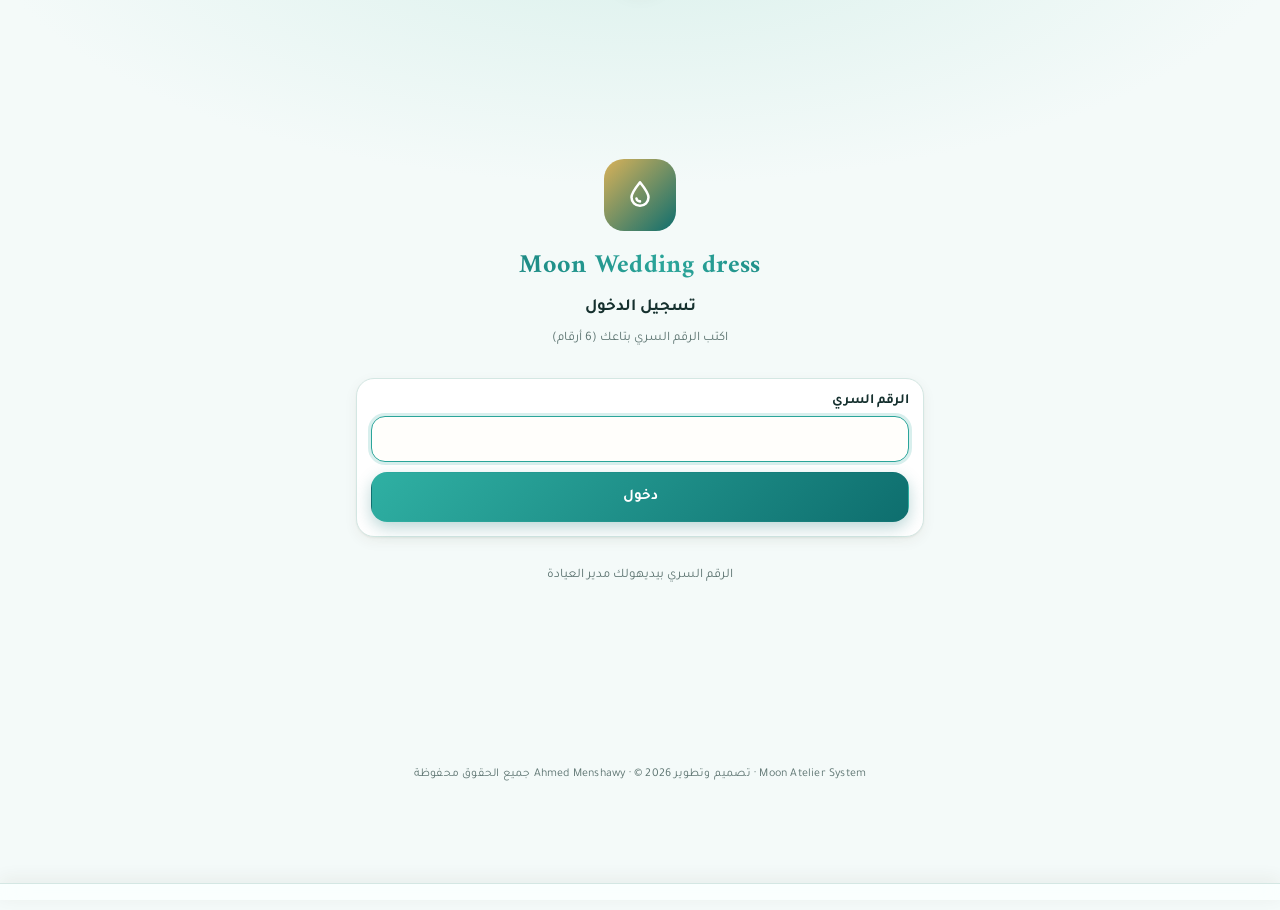
==== derma-care/index.html @ e406e8fd "Derma Care clinic app (PWA) Co-Authored-By: Claude Opus 5.5 <noreply@anthropic.com> Claude-Session: " ====
<!doctype html>
<html lang="ar" dir="rtl">
<head>
<meta charset="utf-8">
<meta name="viewport" content="width=device-width, initial-scale=1, viewport-fit=cover">
<title>ديرما كير</title>
<meta name="theme-color" content="#0E6E6E">
<link rel="manifest" href="manifest.webmanifest">
<link rel="icon" type="image/png" href="icon-192.png">
<link rel="apple-touch-icon" href="apple-touch-icon.png">
<meta name="mobile-web-app-capable" content="yes">
<meta name="apple-mobile-web-app-capable" content="yes">
<meta name="apple-mobile-web-app-title" content="ديرما كير">
<script>
/* بيكلم السيستم على جوجل شيت مباشرة (من غير حسابات جوجل اللي على الموبايل) */
var SHOP_API='https://script.google.com/macros/s/AKfycbxE55gDOL0qhQbCvAcjEr2Wasf-RFv_oAHsDE6OMebxvuN_YaRzjj2tC2YKLhHoif0N/exec';
window.google={script:{get run(){var ok=null,bad=null,px;var o={withSuccessHandler:function(f){ok=f;return px},withFailureHandler:function(f){bad=f;return px}};
px=new Proxy(o,{get:function(t,k){if(k in t)return t[k];return function(){var args=Array.prototype.slice.call(arguments);
var tries=0;(function go(){fetch(SHOP_API,{method:'POST',credentials:'omit',redirect:'follow',headers:{'Content-Type':'text/plain;charset=utf-8'},body:JSON.stringify({fn:k,args:args})})
.then(function(r){if(!r.ok)throw new Error('net '+r.status);return r.json()})
.then(function(j){if(j&&j.err!==undefined){if(bad)bad(new Error(j.err))}else if(ok)ok(j?j.ok:null)})
.catch(function(e){if(tries++<1)return setTimeout(go,1200);if(bad)bad(new Error('مفيش اتصال بالسيستم. اتأكد من النت وجرب تاني.'))})})()}}});return px}}};
</script>


<link rel="preconnect" href="https://fonts.googleapis.com">
<link rel="preconnect" href="https://fonts.gstatic.com" crossorigin>
<link href="https://fonts.googleapis.com/css2?family=Amiri:wght@700&family=Tajawal:wght@400;500;700;800&family=IBM+Plex+Sans+Arabic:wght@400;600;700&display=swap" rel="stylesheet">
<script>try{var _t=localStorage.getItem('theme');if(_t==='dark'||(!_t&&matchMedia('(prefers-color-scheme: dark)').matches))document.documentElement.setAttribute('data-theme','dark');if(localStorage.getItem('priv')==='1')document.documentElement.classList.add('priv')}catch(e){}</script>
<style>
/* ============================================================
   Moon Wedding dress — تصميم محسّن (ألوان + خطوط + تنسيق)
   الخطوط: Amiri للعناوين · Tajawal للنصوص والواجهة
   ============================================================ */
:root{
  /* لوحة ألوان عاجي + ذهبي أنيق بلمسة روز */
  --ac:#0E6E6E;          /* ذهبي غامق (اللون الرئيسي) */
  --gold:#2BA59A;
  --gold2:#A9DCD5;
  --ac2:#F7EFDC;
  --bg:#FBF8F2;
  --line:#EBE0C9;
  --line2:#F4EEE1;
  --ink:#2B2318;
  --mute:#7C7060;
  --ink2:#473B29;
  --red:#93403A;   --redbg:#F8E7E3;
  --amb:#7D5413;   --ambbg:#FBF0DB;
  --grn:#1F5C34;   --grnbg:#E2F1E7;
  --blu:#1D4C80;   --blubg:#DFEAF8;
  --org:#8A4A12;   --orgbg:#FCE8D6;
  --gry:#4A5456;   --grybg:#EEECE8;
  /* ظلال وانتقالات */
  --sh:0 1px 2px rgba(74,58,24,.05),0 4px 14px rgba(74,58,24,.06);
  --sh2:0 6px 22px rgba(74,58,24,.13);
  --tr:.18s ease;
  --surface:#fff;--field:#FFFEFB;--soft:#FFF8E6;--soft2:#F7F0E1;--hover:#FBF7EE;--segbg:#F1E7D1;--fline:#E2D6BC;
  --navbg:rgba(255,255,255,.9);--busybg:rgba(251,248,242,.8);--glow:#F6EDDA;--toastbg:#2B2318;--toastfg:#fff;color-scheme:light;
}
*{box-sizing:border-box}
html,body{margin:0;background:var(--bg);color:var(--ink);font-family:'Tajawal','IBM Plex Sans Arabic',Tahoma,sans-serif;font-size:15px;-webkit-tap-highlight-color:transparent}
body{background:radial-gradient(1200px 500px at 50% -10%,var(--glow) 0%,var(--bg) 55%) fixed}
button,input,select,textarea{font:inherit;color:inherit}
.wrap{max-width:600px;margin:0 auto;padding:calc(18px + env(safe-area-inset-top)) 16px 120px}
h1{margin:0;font-size:23px;font-weight:800;letter-spacing:.1px}
h2{margin:0;font-size:17px;font-weight:700}
.sub{font-size:13px;color:var(--mute)}
.row{display:flex;align-items:center;gap:12px}
.between{display:flex;justify-content:space-between;align-items:center;gap:10px}
.col{display:flex;flex-direction:column;gap:2px;min-width:0;flex:1}
.stack{display:flex;flex-direction:column;gap:10px}
.sec{display:flex;flex-direction:column;gap:10px;margin-top:24px}
.card{background:var(--surface);border:1px solid var(--line);border-radius:18px;padding:14px;box-shadow:var(--sh)}
button.card{width:100%;text-align:right;cursor:pointer;transition:transform var(--tr),box-shadow var(--tr),border-color var(--tr)}
button.card:active{transform:scale(.985)}
button.card:hover{border-color:var(--gold2)}
.stats{display:grid;grid-template-columns:repeat(2,minmax(0,1fr));gap:10px;margin-top:16px}
.stat{border-radius:18px;padding:14px;display:flex;flex-direction:column;gap:2px;border:1px solid var(--line);background:var(--surface);text-align:right;cursor:pointer;box-shadow:var(--sh);transition:transform var(--tr),box-shadow var(--tr)}
.stat:active{transform:scale(.98)}
.stat b{font-size:24px;font-weight:800}.stat span{font-size:13px;color:var(--mute)}
.stat.pri{background:linear-gradient(135deg,#2BA59A 0%,#0E6E6E 100%);border-color:transparent;color:#fff;box-shadow:0 6px 16px rgba(14,110,110,.28)}
.stat.pri span{color:#FBF0D6}
.stat.bad{background:var(--redbg);border-color:transparent}.stat.bad b,.stat.bad span{color:var(--red)}
.search{display:flex;align-items:center;gap:10px;background:var(--surface);border:1px solid var(--line);border-radius:16px;padding:0 6px 0 14px;height:50px;margin-top:14px;box-shadow:var(--sh);transition:border-color var(--tr),box-shadow var(--tr)}
.search:focus-within{border-color:var(--gold);box-shadow:0 0 0 3px rgba(43,165,154,.18)}
.search input{border:0;outline:0;background:transparent;flex:1;font-size:15px;min-width:0;height:100%}
.chips{display:flex;gap:8px;flex-wrap:wrap}
.chip{min-height:38px;padding:0 16px;border-radius:999px;border:1px solid var(--line);background:var(--surface);font-size:13px;font-weight:700;color:var(--ink2);cursor:pointer;box-shadow:var(--sh);transition:all var(--tr)}
.chip:active{transform:scale(.96)}
.chip.on{background:linear-gradient(135deg,#2BA59A,#0E6E6E);border-color:transparent;color:#fff}
.tag{font-size:12px;font-weight:700;padding:3px 10px;border-radius:999px;white-space:nowrap;background:var(--grybg);color:var(--gry)}
.t-grn{background:var(--grnbg);color:var(--grn)}.t-amb{background:var(--ambbg);color:var(--amb)}.t-red{background:var(--redbg);color:var(--red)}
.t-blu{background:var(--blubg);color:var(--blu)}.t-org{background:var(--orgbg);color:var(--org)}.t-ac{background:var(--ac2);color:var(--ac)}
.code{font-family:ui-monospace,Menlo,Consolas,monospace;font-size:13px;font-weight:700;color:var(--ac);direction:ltr;unicode-bidi:isolate}
.av{width:46px;height:46px;border-radius:14px;background:linear-gradient(135deg,var(--ac2),#F1E4C8);color:var(--ac);display:flex;align-items:center;justify-content:center;font-weight:700;font-size:13px;flex-shrink:0;direction:ltr}
.ibtn{width:44px;height:44px;border-radius:14px;border:1px solid var(--line);background:var(--surface);display:flex;align-items:center;justify-content:center;flex-shrink:0;cursor:pointer;text-decoration:none;color:var(--ink);box-shadow:var(--sh);transition:all var(--tr)}
.ibtn:active{transform:scale(.94)}
.ibtn.round{border-radius:50%;background:var(--surface)}
.btn{min-height:50px;border-radius:16px;border:1px solid var(--line);background:var(--surface);font-size:15px;font-weight:700;display:flex;align-items:center;justify-content:center;gap:8px;text-decoration:none;color:var(--ink);cursor:pointer;padding:0 12px;text-align:center;box-shadow:var(--sh);transition:all var(--tr)}
.btn:active{transform:scale(.97)}
.btn.pri{background:linear-gradient(135deg,#2FB0A3 0%,#0E6E6E 100%);border-color:transparent;color:#fff;box-shadow:0 6px 16px rgba(14,110,110,.28)}
.btn.wa{background:#1E7E46;border-color:transparent;color:#fff}
.btn.danger{color:var(--red);border-color:#EACCC6;background:var(--surface)}
.btn[disabled]{opacity:.5;cursor:not-allowed}
.grid2{display:grid;grid-template-columns:repeat(2,minmax(0,1fr));gap:10px}
.grid3{display:grid;grid-template-columns:repeat(3,minmax(0,1fr));gap:10px}
.alert{display:flex;gap:10px;align-items:flex-start;background:var(--redbg);border-radius:16px;padding:12px 14px;color:#6E2C26;font-size:14px}
.ok{display:flex;gap:10px;align-items:flex-start;background:var(--grnbg);border-radius:16px;padding:12px 14px;color:var(--grn);font-size:14px}
.kv{display:flex;justify-content:space-between;gap:10px;padding:9px 0;border-bottom:1px solid var(--line2);font-size:14px}.kv:last-child{border-bottom:0}
.kv b{font-weight:700}
label.f{display:flex;flex-direction:column;gap:6px;font-size:14px;font-weight:700}
.f input,.f select,.f textarea{min-height:46px;border-radius:14px;border:1px solid var(--fline);background:var(--field);padding:0 12px;font-size:15px;font-weight:400;width:100%;transition:border-color var(--tr),box-shadow var(--tr)}
.f input:focus,.f select:focus,.f textarea:focus{outline:none;border-color:var(--gold);box-shadow:0 0 0 3px rgba(43,165,154,.16)}
.f textarea{padding:10px 12px;resize:vertical}
.seg{display:grid;grid-template-columns:repeat(2,minmax(0,1fr));background:var(--segbg);border-radius:14px;padding:4px;gap:4px}
.seg button{height:42px;border-radius:11px;border:0;background:transparent;font-weight:700;color:var(--ink2);cursor:pointer;transition:all var(--tr)}
.seg button.on{background:var(--surface);color:var(--ink);box-shadow:var(--sh)}
.crow{display:flex;align-items:center;gap:10px;padding:12px 0;border-bottom:1px solid var(--line2)}.crow:last-child{border-bottom:0}
.lnk{background:none;border:0;padding:0;text-align:right;cursor:pointer;color:inherit}
nav.bar{position:fixed;bottom:0;left:0;right:0;background:var(--navbg);backdrop-filter:blur(14px);-webkit-backdrop-filter:blur(14px);border-top:1px solid var(--line);padding:6px 6px calc(10px + env(safe-area-inset-bottom));display:grid;grid-template-columns:repeat(5,minmax(0,1fr));z-index:10;box-shadow:0 -4px 18px rgba(74,58,24,.07)}
nav.bar button{background:none;border:0;display:flex;flex-direction:column;align-items:center;gap:3px;min-height:52px;justify-content:center;font-size:11.5px;color:var(--mute);cursor:pointer;border-radius:12px;transition:color var(--tr)}
nav.bar button.on{color:var(--ac);font-weight:700}
.fab{position:fixed;left:18px;bottom:90px;height:56px;padding:0 20px;border-radius:28px;background:linear-gradient(135deg,#33B5A7 0%,#0E6E6E 100%);color:#fff;border:0;display:flex;align-items:center;gap:8px;font-weight:700;box-shadow:0 8px 22px rgba(14,90,90,.35);z-index:11;cursor:pointer;transition:transform var(--tr),box-shadow var(--tr)}
.fab:active{transform:scale(.95)}
.empty{text-align:center;color:var(--mute);padding:22px 8px;font-size:14px}
.money{font-variant-numeric:tabular-nums}
#toast{position:fixed;bottom:100px;left:50%;transform:translateX(-50%);background:var(--toastbg);color:var(--toastfg);padding:10px 18px;border-radius:20px;font-size:14px;display:none;z-index:40;max-width:90%;text-align:center;box-shadow:var(--sh2)}
#busy{position:fixed;inset:0;background:var(--busybg);backdrop-filter:blur(3px);display:none;align-items:center;justify-content:center;z-index:30;font-weight:700;color:var(--ac)}
.sheet{position:fixed;inset:0;background:rgba(43,35,24,.45);backdrop-filter:blur(2px);z-index:25;display:flex;align-items:flex-end;justify-content:center}
.sheet .panel{background:var(--surface);border-radius:24px 24px 0 0;padding:18px 16px calc(18px + env(safe-area-inset-bottom));width:100%;max-width:600px;max-height:88vh;overflow:auto;box-shadow:0 -10px 40px rgba(43,35,24,.2)}
.pick{max-height:260px;overflow:auto;border:1px solid var(--line);border-radius:14px}
.pick button{display:flex;width:100%;text-align:right;gap:10px;align-items:center;padding:10px 12px;border:0;border-bottom:1px solid var(--line2);background:var(--surface);cursor:pointer}
.pick button:last-child{border-bottom:0}
.pick button:hover{background:var(--hover)}
.brand{display:flex;align-items:center;gap:10px}.brand .logo{width:42px;height:42px;border-radius:14px;background:linear-gradient(135deg,#5CCABD 0%,#0E6E6E 100%);display:flex;align-items:center;justify-content:center;flex-shrink:0;box-shadow:0 3px 10px rgba(14,110,110,.3)}
h1.gold{background:linear-gradient(90deg,#0E6E6E,#2BA59A 55%,#0E6E6E);-webkit-background-clip:text;background-clip:text;color:transparent;font-family:'Amiri',Georgia,'Times New Roman',serif;letter-spacing:.3px}
.qty{font-size:20px;font-weight:800;font-variant-numeric:tabular-nums}
.av{position:relative;overflow:hidden}.av img{position:absolute;inset:0;width:100%;height:100%;object-fit:cover;background:var(--ac2)}
.hero{display:block;width:100%;aspect-ratio:3/4;max-height:420px;object-fit:cover;border-radius:18px;border:1px solid var(--line);background:var(--ac2);box-shadow:var(--sh)}
.seg.s4{grid-template-columns:repeat(4,minmax(0,1fr))}.seg.s4 button{font-size:13px;padding:0 2px}
.kpis{display:grid;grid-template-columns:repeat(2,minmax(0,1fr));gap:10px}
.kpi{background:var(--surface);border:1px solid var(--line);border-radius:16px;padding:12px;display:flex;flex-direction:column;gap:2px;min-width:0;box-shadow:var(--sh)}
.kpi span{font-size:12.5px;color:var(--mute)}.kpi b{font-size:19px;font-weight:800;font-variant-numeric:tabular-nums}.kpi i{font-style:normal;font-size:12px;font-weight:600}
.up{color:var(--grn)}.dn{color:var(--red)}
.chart{background:var(--surface);border:1px solid var(--line);border-radius:18px;padding:12px 10px 8px;box-shadow:var(--sh)}
.chart svg{display:block;width:100%;height:auto;direction:ltr}
.chart .tip{min-height:22px;font-size:13px;font-weight:600;color:var(--ink2);text-align:center;margin-top:4px}
.lgd{display:flex;gap:14px;justify-content:center;font-size:12.5px;color:var(--mute);margin-top:6px}.lgd i{display:inline-block;width:10px;height:10px;border-radius:3px;margin-left:5px;vertical-align:-1px}
.hb{display:flex;align-items:center;gap:8px;padding:6px 0;font-size:13.5px}.hb .l{width:38%;min-width:0;overflow:hidden;text-overflow:ellipsis;white-space:nowrap}.hb .t{flex:1;height:12px;background:var(--line2);border-radius:6px;overflow:hidden}.hb .t div{height:100%;background:linear-gradient(90deg,#2BA59A,#0E6E6E);border-radius:6px}.hb .v{min-width:74px;text-align:left;font-weight:700;font-variant-numeric:tabular-nums}
details.tbl{margin-top:6px;font-size:13px}details.tbl summary{cursor:pointer;color:var(--ac);font-weight:600;padding:6px 0}
details.tbl table{width:100%;border-collapse:collapse}details.tbl td,details.tbl th{padding:5px 4px;border-bottom:1px solid var(--line2);text-align:right}details.tbl td.n{text-align:left;font-variant-numeric:tabular-nums}
.rec{background:var(--surface);border:1px solid var(--line);border-right:4px solid var(--gold);border-radius:14px;padding:10px 12px;box-shadow:var(--sh)}.rec.p1{border-right-color:#B4473C}.rec.p3{border-right-color:#2E7D4F}
.rec b{display:block;margin-bottom:2px}.rec span{font-size:13.5px;color:var(--ink2)}
.ai{background:var(--soft);border:1px solid var(--gold2);border-radius:16px;padding:12px 14px;white-space:pre-wrap;line-height:1.8;font-size:14px}
.st .kv.tot{font-weight:700;border-top:2px solid var(--line)}
.stars{color:#2BA59A;letter-spacing:1px;font-size:15px;white-space:nowrap}.stars.low{color:var(--red)}
.rate{display:flex;gap:4px}.rate button{width:44px;height:44px;border:1px solid var(--line);border-radius:14px;background:var(--surface);font-size:22px;color:#BFDCD7;cursor:pointer;transition:all var(--tr)}.rate button.on{color:#2BA59A;border-color:var(--gold2);background:var(--soft)}
.del{width:36px;height:36px;border-radius:12px;border:1px solid #EACCC6;background:var(--surface);color:var(--red);display:flex;align-items:center;justify-content:center;flex-shrink:0;cursor:pointer}
.guide{--acc:var(--ac);--accbg:var(--ac2);--surface:#fff;--gold2:#2BA59A;--staffbg:#DDEEF2;display:flex;flex-direction:column;gap:18px;margin-top:14px}
.guide.staff{--acc:#1D5E73;--accbg:#DDEEF2}
.guide h2,.guide h3{margin:0;line-height:1.4}
.guide .hub{align-self:center;display:flex;flex-direction:column;align-items:center;background:linear-gradient(135deg,#2BA59A,#0E6E6E);color:#fff;border-radius:999px;padding:12px 26px;text-align:center;box-shadow:0 4px 12px rgba(14,110,110,.25)}
.guide .hub b{font-size:18px}.guide .hub span{font-size:12.5px;opacity:.9}
.guide .trunk{width:2px;height:18px;background:var(--acc);align-self:center;margin:-18px auto 0}
.guide .branches{display:grid;grid-template-columns:1fr;gap:14px;border-top:2px solid var(--acc);padding-top:18px}
.guide .branch{background:var(--surface);border:1px solid var(--line);border-radius:18px;padding:12px 14px 8px;position:relative;display:flex;flex-direction:column;gap:6px;min-width:0;box-shadow:var(--sh)}
.guide .branch::before{content:"";position:absolute;top:-19px;right:26px;width:2px;height:18px;background:var(--acc)}
.guide .bh{display:flex;align-items:center;gap:10px}
.guide .node{width:34px;height:34px;border-radius:50%;background:var(--accbg);color:var(--acc);display:flex;align-items:center;justify-content:center;flex-shrink:0}
.guide .bh h3{font-size:16px}.guide .bh small{display:block;color:var(--mute);font-size:12px;font-weight:400}
.guide .leaves{list-style:none;margin:0;padding:0 14px 0 0;border-right:2px solid var(--accbg);display:flex;flex-direction:column;gap:2px}
.guide .leaf{position:relative}.guide .leaf::before{content:"";position:absolute;right:-15px;top:16px;width:10px;height:2px;background:var(--accbg)}
.guide .leaf summary{cursor:pointer;list-style:none;padding:6px 8px;border-radius:8px;font-weight:600;display:flex;gap:6px;align-items:baseline;min-height:36px}
.guide .leaf summary::-webkit-details-marker{display:none}
.guide .leaf summary::after{content:"+";margin-inline-start:auto;color:var(--acc);font-weight:700}.guide .leaf[open] summary::after{content:"−"}
.guide .leaf .how{padding:2px 8px 8px;font-size:14px;line-height:1.8}.guide .leaf .how ol,.guide .leaf .how ul{margin:2px 0;padding-right:18px}
.guide .plain{padding:5px 8px;font-weight:600;font-size:14px}
.guide .tag{font-size:11px}.guide .t-new{background:var(--grnbg);color:var(--grn)}.guide .t-no{background:var(--redbg);color:var(--red)}.guide .t-auto{background:var(--accbg);color:var(--acc)}
.guide kbd{font-family:inherit;font-size:13px;background:var(--accbg);color:var(--acc);border-radius:6px;padding:0 6px;font-weight:700}
.guide .cycle{background:var(--surface);border:1px solid var(--line);border-radius:18px;padding:14px;box-shadow:var(--sh)}.guide .cycle h2{font-size:17px;margin-bottom:10px}
.guide .steps{display:grid;grid-template-columns:repeat(2,minmax(0,1fr));gap:8px;counter-reset:s;list-style:none;margin:0;padding:0}
.guide .steps li{counter-increment:s;background:var(--bg);border-radius:14px;padding:10px 12px;position:relative;font-size:13px;line-height:1.7}
.guide .steps li b{display:block;font-size:14px}.guide .steps li::before{content:counter(s);position:absolute;top:8px;left:10px;color:var(--gold2);font-weight:700}
.guide .note{background:var(--accbg);border-radius:16px;padding:12px 14px;font-size:14px;line-height:1.8;margin:0}
@media print{nav.bar,.fab,.noprint,#inst{display:none!important}.wrap{padding:0;max-width:none}body{background:var(--surface)}.card,.rec,.kpi{break-inside:avoid}}
.aifab{position:fixed;right:18px;bottom:90px;width:56px;height:56px;border-radius:28px;background:linear-gradient(135deg,#4A7FB8,#2A4E7C);border:0;display:none;align-items:center;justify-content:center;box-shadow:0 8px 22px rgba(35,58,95,.35);z-index:11;cursor:pointer}
.aibox{display:flex;flex-direction:column;gap:10px;min-height:60vh}.ailog{flex:1;overflow-y:auto;max-height:55vh;display:flex;flex-direction:column;gap:8px;padding:4px}
.aim{max-width:85%;padding:10px 12px;border-radius:14px;line-height:1.6;font-size:15px}.aim.a{align-self:flex-start;background:var(--soft2)}.aim.u{align-self:flex-end;background:#4A7FB8;color:#fff}
.aicard{border:1.5px solid #2BA59A;border-radius:16px;padding:12px;background:var(--surface);box-shadow:var(--sh)}.aiin{display:flex;gap:8px;align-items:flex-end}.aiin textarea{flex:1;resize:none;border:1px solid var(--fline);border-radius:12px;padding:10px;font:inherit}
:focus-visible{outline:2px solid var(--gold);outline-offset:2px}

/* ===== إضافات الإصدار 9 ===== */
.seg.s5{grid-template-columns:repeat(5,minmax(0,1fr))}.seg.s5 button{font-size:12px;padding:0 2px}
.gal{display:flex;gap:8px;margin-top:8px;overflow-x:auto;padding-bottom:2px}
.gal button{position:relative;width:70px;height:70px;border-radius:14px;overflow:hidden;border:2px solid var(--line);padding:0;flex-shrink:0;background:var(--ac2);cursor:pointer}
.gal img{width:100%;height:100%;object-fit:cover;display:block}
.lb{position:fixed;inset:0;background:rgba(20,16,10,.94);z-index:60;display:flex;flex-direction:column;align-items:center;justify-content:center;gap:14px;padding:16px;animation:fadeIn .18s ease}
.lb img{max-width:100%;max-height:78vh;border-radius:14px;object-fit:contain;box-shadow:0 10px 40px rgba(0,0,0,.5);user-select:none;-webkit-user-drag:none}
.lb .lbx{position:absolute;top:calc(12px + env(safe-area-inset-top));left:12px;width:46px;height:46px;border-radius:50%;border:0;background:rgba(255,255,255,.14);color:#fff;font-size:26px;cursor:pointer}
.lb .lbn{display:flex;align-items:center;gap:18px;color:#F3E6C4;font-weight:700}
.lb .lbn button{width:48px;height:48px;border-radius:50%;border:1px solid rgba(255,255,255,.25);background:rgba(255,255,255,.08);color:#fff;font-size:22px;cursor:pointer}
@keyframes fadeIn{from{opacity:0}to{opacity:1}}
@keyframes aiFloat{0%,100%{transform:translateY(0)}50%{transform:translateY(-4px)}}
@keyframes aiRing{0%{box-shadow:0 0 0 0 rgba(74,127,184,.45),0 8px 22px rgba(35,58,95,.35)}100%{box-shadow:0 0 0 14px rgba(74,127,184,0),0 8px 22px rgba(35,58,95,.35)}}
.aifab{touch-action:none;user-select:none;animation:aiFloat 3.2s ease-in-out infinite,aiRing 2.6s ease-out infinite;transition:transform .15s ease}
.aifab.drag{animation:none;transform:scale(1.12);opacity:.92;cursor:grabbing}
.aifab:active{transform:scale(.94)}
.aiin .ibtn.rec{background:var(--redbg);border-color:#EACCC6;color:var(--red);animation:aiRing 1.2s ease-out infinite}
.hbtn{position:relative}.badge{position:absolute;top:-5px;left:-5px;min-width:19px;height:19px;padding:0 5px;border-radius:999px;background:var(--red);color:#fff;font-size:11px;font-weight:800;display:flex;align-items:center;justify-content:center;box-shadow:0 0 0 2px #fff}
.chat{display:flex;flex-direction:column;gap:8px;margin-top:12px;max-height:62vh;overflow-y:auto;padding:4px 2px}
.bub{max-width:82%;padding:9px 12px;border-radius:16px;line-height:1.65;font-size:15px;box-shadow:var(--sh);word-wrap:break-word;white-space:pre-wrap}
.bub.me{align-self:flex-start;background:linear-gradient(135deg,#F3E2B8,#E9D29A);border-bottom-right-radius:6px}
.bub.o{align-self:flex-end;background:var(--surface);border:1px solid var(--line);border-bottom-left-radius:6px}
.bub small{display:block;font-size:11px;color:var(--mute);margin-top:2px}
.chatin{position:sticky;bottom:calc(76px + env(safe-area-inset-bottom));display:flex;gap:8px;align-items:flex-end;margin-top:10px;background:var(--bg);padding:8px 0}
.chatin textarea{flex:1;resize:none;border:1px solid var(--fline);border-radius:14px;padding:10px 12px;font:inherit;background:var(--field);min-height:46px}
.perms{display:grid;grid-template-columns:1fr;gap:6px}.perms label{display:flex;align-items:center;gap:10px;padding:8px 10px;border:1px solid var(--line2);border-radius:12px;font-weight:600;font-size:14px;background:var(--field)}
.perms input{width:20px;height:20px;accent-color:var(--ac)}
.pill{display:inline-flex;align-items:center;gap:6px;font-size:12.5px;font-weight:700;padding:5px 12px;border-radius:999px;background:var(--ac2);color:var(--ac);border:1px solid var(--gold2);cursor:pointer}
.tot{background:linear-gradient(135deg,var(--soft),var(--soft2));border:1px solid var(--gold2);color:var(--ink)}
.kv.tot{border-radius:12px;padding:10px;margin:4px 0}
.kv b{white-space:nowrap}
h1{font-family:'Tajawal','IBM Plex Sans Arabic',sans-serif}
.card,.stat,.kpi,.chart,.btn,.chip{will-change:auto}

/* ===== الوضع الليلي ===== */
:root[data-theme="dark"]{
  --ac:#E0BA62;--gold:#C9A24A;--gold2:#6B5628;--ac2:#2C2416;--bg:#13100B;--line:#352C1F;--line2:#29221A;--ink:#F4ECDD;--mute:#A99B85;--ink2:#DACDB6;
  --red:#F2A79E;--redbg:#3B201C;--amb:#EAC37B;--ambbg:#382B15;--grn:#93D6A7;--grnbg:#16301F;--blu:#A3C6F2;--blubg:#16253A;--org:#F1B47D;--orgbg:#392515;--gry:#C4BEB2;--grybg:#29261F;
  --surface:#1D1812;--field:#17130E;--soft:#2A2217;--soft2:#2A2217;--hover:#262016;--segbg:#2A2318;--fline:#3E3424;
  --navbg:rgba(24,20,14,.92);--busybg:rgba(19,16,11,.8);--glow:#2A2114;--toastbg:#F4ECDD;--toastfg:#1D1812;
  --sh:0 1px 2px rgba(0,0,0,.35),0 6px 18px rgba(0,0,0,.28);--sh2:0 8px 26px rgba(0,0,0,.5);color-scheme:dark}
:root[data-theme="dark"] .alert{color:var(--red)}
:root[data-theme="dark"] .bub.me{background:linear-gradient(135deg,#4A3A1C,#5C4720);color:#F8EBD0}
:root[data-theme="dark"] .hero,:root[data-theme="dark"] .av{background:#2C2416}
:root[data-theme="dark"] .chart svg text{fill:#B9AC95}
:root[data-theme="dark"] .ai{background:#2A2217}
:root[data-theme="dark"] .btn.danger{border-color:#5A2E28}
:root[data-theme="dark"] .del{border-color:#5A2E28;background:var(--surface)}
:root[data-theme="dark"] .badge{box-shadow:0 0 0 2px var(--bg)}
:root[data-theme="dark"] .guide .branch,:root[data-theme="dark"] .guide .cycle{background:var(--surface)}
:root[data-theme="dark"] input[type=date]{color-scheme:dark}
/* ===== تصميم الإصدار 10 ===== */
.top{display:flex;align-items:center;justify-content:space-between;gap:10px}
.top .brand{min-width:0;flex:1}
.top .brand .col{min-width:0}
.top h1.gold{font-size:22px;line-height:1.25;direction:ltr;text-align:right;white-space:nowrap;overflow:hidden;text-overflow:ellipsis}
.top .brand .tagl{font-size:11.5px;letter-spacing:.6px;color:var(--mute);font-weight:500}
.acts{display:flex;gap:6px;flex-shrink:0}
.acts{gap:4px}.acts .ibtn{width:38px;height:38px}
.hello{margin-top:14px;display:flex;align-items:center;justify-content:space-between;gap:8px}.hello .col{min-width:0}
.hello b{font-size:17px;font-weight:800;display:block;white-space:nowrap;overflow:hidden;text-overflow:ellipsis}
.hello .sub{font-size:13px}
.hello .datechip{flex-shrink:0;display:flex;flex-direction:column;align-items:center;justify-content:center;min-width:58px;padding:6px 10px;border-radius:16px;background:var(--surface);border:1px solid var(--line);box-shadow:var(--sh)}
.hello .datechip b{font-size:20px;line-height:1;color:var(--ac)}.hello .datechip span{font-size:11px;color:var(--mute)}
.stat{position:relative;overflow:hidden}
.stat::after{content:"";position:absolute;inset:auto -20px -30px auto;width:80px;height:80px;border-radius:50%;background:radial-gradient(circle,rgba(43,165,154,.14),transparent 70%);pointer-events:none}
.sec h2{position:relative;padding-inline-start:12px}
.sec h2::before{content:"";position:absolute;right:0;top:50%;transform:translateY(-50%);width:4px;height:16px;border-radius:2px;background:linear-gradient(180deg,var(--gold),var(--ac))}
nav.bar button{position:relative}
nav.bar button.on::before{content:"";position:absolute;top:2px;left:50%;transform:translateX(-50%);width:44px;height:30px;border-radius:12px;background:var(--ac2);z-index:-1}
nav.bar button svg{position:relative}
.dgrid{display:grid;grid-template-columns:repeat(2,minmax(0,1fr));gap:12px}
.dcard{display:flex;flex-direction:column;background:var(--surface);border:1px solid var(--line);border-radius:20px;overflow:hidden;box-shadow:var(--sh);cursor:pointer;text-align:right;padding:0;transition:transform var(--tr),box-shadow var(--tr)}
.dcard:active{transform:scale(.98)}
.dcard .ph{position:relative;aspect-ratio:3/4;background:linear-gradient(160deg,var(--ac2),var(--soft2));display:flex;align-items:center;justify-content:center;color:var(--gold)}
.dcard .ph img{position:absolute;inset:0;width:100%;height:100%;object-fit:cover}
.dcard .ph .tag{position:absolute;top:10px;right:10px;box-shadow:0 2px 8px rgba(0,0,0,.12)}
.dcard .ph .pc{position:absolute;bottom:8px;left:8px;background:rgba(20,16,10,.62);color:#fff;font-size:11px;font-weight:700;padding:2px 8px;border-radius:999px;backdrop-filter:blur(4px)}
.dcard .in{padding:10px 12px 12px;display:flex;flex-direction:column;gap:2px;min-width:0}
.dcard .in b{font-size:14.5px;line-height:1.4;display:-webkit-box;-webkit-line-clamp:2;-webkit-box-orient:vertical;overflow:hidden}
.dcard .in .pr{font-weight:800;color:var(--ac);font-size:14px;margin-top:2px}
.pick button .col{gap:1px}
#ptr{position:fixed;top:0;left:50%;transform:translate(-50%,-60px);z-index:45;width:44px;height:44px;border-radius:50%;background:var(--surface);box-shadow:var(--sh2);display:flex;align-items:center;justify-content:center;color:var(--ac);transition:transform .2s ease;pointer-events:none}
#ptr.spin svg{animation:spin .8s linear infinite}
@keyframes spin{to{transform:rotate(360deg)}}
.dev{text-align:center;font-size:12px;color:var(--mute);margin:26px 8px 6px;line-height:1.7;letter-spacing:.2px}
/* وضع الخصوصية: إخفاء الأرصدة */
html.priv .money,html.priv .kpi b,html.priv .hb .v,html.priv .chart svg text,html.priv .chart .tip,html.priv details.tbl td.n{filter:blur(7px);user-select:none;transition:filter .2s}
html.priv .stat b.money{filter:blur(9px)}

/* ===== ديرما كير ===== */
:root{--ac:#0E6E6E;--gold:#2BA59A;--gold2:#A9DCD5;--ac2:#E2F3F1;--bg:#F4FAF9;--line:#D4E7E3;--line2:#E7F2F0;--ink:#15302E;--mute:#5D7471;--ink2:#23403C;--soft:#EBF7F5;--soft2:#E0F0ED;--hover:#EDF7F5;--segbg:#DAEDE9;--fline:#C3DDD8;--glow:#D9F0EB;--toastbg:#15302E}
:root[data-theme="dark"]{--ac:#5ED0C1;--gold:#3AB2A4;--gold2:#22504A;--ac2:#12302C;--bg:#0B1514;--line:#1E3532;--line2:#172A27;--ink:#E3F3F0;--mute:#91AEA9;--ink2:#C5DDD9;--soft:#11302B;--soft2:#0F2724;--hover:#14302C;--segbg:#15302C;--fline:#24423E;--glow:#12302B;--surface:#111E1C;--field:#13211F}
:root[data-theme="dark"] .hero,:root[data-theme="dark"] .av{background:#12302C}
:root{--navbg:rgba(250,255,254,.92)}:root[data-theme="dark"]{--navbg:rgba(14,27,25,.94)}
:root[data-theme="dark"] .ai{background:#10302B}
:root[data-theme="dark"] .bub.me{background:linear-gradient(135deg,#0F4F48,#136059);color:#E8FFFB}
.search:focus-within,.f input:focus,.f select:focus,.f textarea:focus{box-shadow:0 0 0 3px rgba(43,165,154,.18)}
.slots{display:grid;grid-template-columns:repeat(auto-fill,minmax(92px,1fr));gap:8px}
.slot{display:flex;flex-direction:column;align-items:center;justify-content:center;gap:2px;min-height:52px;padding:6px;border-radius:12px;border:1px solid var(--line);background:var(--surface);color:var(--ink);font:inherit;font-size:13px;font-weight:700;cursor:pointer;text-align:center}
.slot small{font-size:11px;font-weight:500;color:var(--mute);max-width:100%;overflow:hidden;text-overflow:ellipsis;white-space:nowrap}
.slot.free{border-style:dashed;border-color:var(--gold);color:var(--ac)}
.slot.free.on{background:var(--ac);color:#fff;border-style:solid}
.slot.busy{grid-column:span 2;align-items:flex-start;background:var(--blubg);border-color:transparent;color:var(--blu)}
.slot.busy b{font-size:14px;max-width:100%;overflow:hidden;text-overflow:ellipsis;white-space:nowrap}
.slot.busy.in{background:var(--orgbg);color:var(--org)}.slot.busy.done{background:var(--grnbg);color:var(--grn)}
.slot.past{opacity:.35;cursor:default;border-style:dashed}
.vph{display:grid;grid-template-columns:1fr 1fr;gap:10px;margin-top:8px}
.vph .gal,.f .gal{display:flex;flex-wrap:wrap;gap:6px;margin:6px 0}
.vph .gal img,.f .gal img{width:64px;height:64px;object-fit:cover;border-radius:10px;background:var(--soft2);display:block}
.vph .gal button,.f .gal button{padding:0;border:0;background:none;cursor:pointer}
</style>
</head>
<body>
<div id="app" class="wrap"><div class="empty">جاري التحميل...</div></div>
<button class="fab" id="fab" onclick="startBooking()"><svg aria-hidden="true" width="20" height="20" viewBox="0 0 24 24" fill="none" stroke="#fff" stroke-width="2.4" stroke-linecap="round"><path d="M12 5v14M5 12h14"/></svg>موعد جديد</button>
<nav class="bar" id="nav"></nav>
<div id="sheetHost"></div>
<div id="ptr" aria-hidden="true"><svg width="22" height="22" viewBox="0 0 24 24" fill="none" stroke="currentColor" stroke-width="2" stroke-linecap="round"><path d="M21 12a9 9 0 1 1-3-6.7L21 8"/><path d="M21 3v5h-5"/></svg></div><div id="toast" role="status"></div><div id="busy">جاري الحفظ...</div>
<input type="file" id="photoFile" accept="image/*" style="display:none" onchange="photoPicked(this)">
<input type="file" id="vphFile" accept="image/*" multiple style="display:none" onchange="vphPicked(this);this.value=''">
<input type="file" id="vfFile" accept="image/*" multiple style="display:none" onchange="vfPicked(this);this.value=''">
<input type="file" id="scanFile" accept="image/*" capture="environment" style="display:none" onchange="scanPicked(this)">
<script>
/* ============================ المحرك المالي ============================
 * نفس الكود ده شغال في السيستم (التقرير الشهري والإيميل) وفي التطبيق (لوحة المؤشرات والتقرير).
 * بياخد البيانات (حجوزات، مدفوعات، مصروفات، فساتين، عملاء، مخزن) ويطلع:
 * قائمة الدخل، التدفقات النقدية، المركز المالي، المؤشرات، والتوصيات.
 */
var FIN_SUPP = 'مشتريات من موردين', FIN_COMM = 'عمولات الموظفين', FIN_DRESS_BUY = '__none__', FIN_CANCEL = 'ملغي', FIN_BOOKED = 'محجوز', FIN_OUT = 'حضر';
function finMo_(s) { return s ? String(s).slice(0, 7) : ''; }
function finAddM_(m, n) { var p = m.split('-'), d = new Date(+p[0], +p[1] - 1 + n, 1); return d.getFullYear() + '-' + ('0' + (d.getMonth() + 1)).slice(-2); }
function finDiffM_(a, b) { var x = a.split('-'), y = b.split('-'); return (+y[0] - +x[0]) * 12 + (+y[1] - +x[1]); }
function finDaysIn_(m) { var p = m.split('-'); return new Date(+p[0], +p[1], 0).getDate(); }
function finDate_(s) { var p = String(s).split('-'); return new Date(+p[0], +p[1] - 1, +p[2]); }
function finAddD_(s, n) { var d = finDate_(s); d.setDate(d.getDate() + n); return d.getFullYear() + '-' + ('0' + (d.getMonth() + 1)).slice(-2) + '-' + ('0' + d.getDate()).slice(-2); }
function finR_(x) { return Math.round((Number(x) || 0) * 100) / 100; }
function finPct_(a, b) { return b ? a / b : 0; }
var FIN_MONTHS = ['يناير', 'فبراير', 'مارس', 'أبريل', 'مايو', 'يونيو', 'يوليو', 'أغسطس', 'سبتمبر', 'أكتوبر', 'نوفمبر', 'ديسمبر'];
function finMonthName_(m) { var p = m.split('-'); return FIN_MONTHS[+p[1] - 1] + ' ' + p[0]; }

// تجهيز البيانات مرة واحدة (فهارس) علشان الحسابات تبقى سريعة
function finPrep_(D, opt) {
  opt = opt || {};
  var P = { D: D, dep: Math.max(1, Math.round(Number(opt.depMonths) || 24)), open: Number(opt.openingCash) || 0, today: D.today, tm: finMo_(D.today) };
  var payBy = {};
  (D.payments || []).forEach(function (p) { (payBy[p.bk] = payBy[p.bk] || []).push(p); });
  P.payBy = payBy;
  var start = P.tm;
  function seen(s) { var m = finMo_(s); if (m && m < start) start = m; }
  (D.payments || []).forEach(function (p) { seen(p.date); });
  (D.expenses || []).forEach(function (e) { seen(e.date); });
  (D.bookings || []).forEach(function (b) { seen(b.created); seen(b.pickup); });
  (D.assets || []).forEach(function (a) { seen(a.date); });
  (D.ledger || []).forEach(function (l) { seen(l.date); });
  P.start = start;
  // الأصول اللي بتتهلك: الفساتين (من تاريخ الشراء) + التجهيزات (من تاريخ المصروف)
  P.assets = [];
  (D.dresses || []).forEach(function (d) { if (d.cost > 0) P.assets.push({ kind: 'dress', cost: d.cost, start: finMo_(d.bought) || start }); });
  (D.expenses || []).forEach(function (e) { if (e.ctype === 'رأسمالي' && e.cat !== FIN_DRESS_BUY && e.amount > 0) P.assets.push({ kind: 'equip', cost: e.amount, start: finMo_(e.date) }); });
  (D.assets || []).forEach(function (a) { if (a.cost > 0) P.assets.push({ kind: 'equip', cost: a.cost, start: finMo_(a.date) || start, dep: a.life }); });
  return P;
}
function finDepIn_(P, m, kind) { // إهلاك الشهر
  var s = 0;
  P.assets.forEach(function (a) { if (kind && a.kind !== kind) return; var L = a.dep || P.dep, k = finDiffM_(a.start, m); if (k >= 0 && k < L) s += a.cost / L; });
  return s;
}
function finNbv_(P, m, kind) { // صافي القيمة الدفترية آخر الشهر
  var s = 0;
  P.assets.forEach(function (a) { if (a.kind !== kind) return; var L = a.dep || P.dep, k = finDiffM_(a.start, m); if (k < 0) return; s += a.cost - Math.min(L, k + 1) * a.cost / L; });
  return s;
}

// قائمة الدخل لشهر
function finIncome_(P, m) {
  var D = P.D, I = { rev: 0, gross: 0, disc: 0, kept: 0, comm: 0, fixed: 0, variable: 0, capex: 0, commPaid: 0, count: 0, cancels: 0, all: 0, byCat: {}, byType: {}, byStaff: {} };
  var typeOf = {}; (D.dresses || []).forEach(function (d) { typeOf[d.code] = d.type || 'أخرى'; });
  (D.bookings || []).forEach(function (b) {
    if (finMo_(b.pickup) !== m) return;
    I.all++;
    if (finVoid_(b)) { I.cancels++; if (b.paid > 0) I.kept += b.paid; return; }
    I.count++; I.rev += b.net; I.gross += b.price; I.disc += b.discount || 0;
    var t = typeOf[b.dress] || 'أخرى'; I.byType[t] = (I.byType[t] || 0) + b.net;
    if (b.staff) { var s = I.byStaff[b.staff] = I.byStaff[b.staff] || { n: 0, v: 0, c: 0 }; s.n++; s.v += b.net; }
  });
  // العمولة بتتحسب في شهر الحجز نفسه
  (D.bookings || []).forEach(function (b) {
    if (finMo_(b.created) !== m || !b.commission) return;
    I.comm += b.commission;
    if (b.staff) { var s = I.byStaff[b.staff] = I.byStaff[b.staff] || { n: 0, v: 0, c: 0 }; s.c += b.commission; }
  });
  (D.ledger || []).forEach(function (l) {
    if (finMo_(l.date) !== m || l.ptype !== 'مورد' || l.move !== 'فاتورة') return;
    I.variable += l.amount; I.byCat[FIN_SUPP] = (I.byCat[FIN_SUPP] || 0) + l.amount;
  });
  (D.expenses || []).forEach(function (e) {
    if (finMo_(e.date) !== m) return;
    if (e.cat === FIN_COMM) { I.commPaid += e.amount; return; }
    if (e.ctype === 'رأسمالي') { I.capex += e.amount; return; }
    if (e.ctype === 'ثابت') I.fixed += e.amount; else I.variable += e.amount;
    I.byCat[e.cat] = (I.byCat[e.cat] || 0) + e.amount;
  });
  I.depDress = finDepIn_(P, m, 'dress'); I.depEquip = finDepIn_(P, m, 'equip'); I.dep = I.depDress + I.depEquip;
  I.totalRev = I.rev + I.kept;
  I.contrib = I.totalRev - I.variable - I.comm;          // هامش المساهمة
  I.op = I.contrib - I.fixed - I.dep;                     // صافي الربح
  I.margin = finPct_(I.op, I.totalRev);
  I.avg = finPct_(I.rev, I.count);
  I.discRate = finPct_(I.disc, I.gross);
  I.cancelRate = finPct_(I.cancels, I.all);
  var cr = finPct_(I.contrib, I.totalRev);
  I.breakEven = cr > 0 ? (I.fixed + I.dep) / cr : 0;
  return I;
}

// التدفقات النقدية لشهر
function finCash_(P, m) {
  var D = P.D, C = { open: P.open, dep: 0, pay: 0, refund: 0, inflow: 0, fixed: 0, variable: 0, comm: 0, capex: 0, byMethod: {} };
  (D.payments || []).forEach(function (p) {
    var pm = finMo_(p.date);
    if (pm < m) { C.open += p.net; return; }
    if (pm !== m) return;
    if (p.type === 'مرتجع للمريض') C.refund += -p.net; else if (p.type === 'عربون') C.dep += p.net; else C.pay += p.net;
    var k = p.method || 'كاش'; C.byMethod[k] = (C.byMethod[k] || 0) + p.net;
  });
  (D.expenses || []).forEach(function (e) {
    var em = finMo_(e.date);
    if (em < m) { C.open -= e.amount; return; }
    if (em !== m) return;
    if (e.cat === FIN_COMM) C.comm += e.amount; else if (e.ctype === 'رأسمالي') C.capex += e.amount; else if (e.ctype === 'ثابت') C.fixed += e.amount; else C.variable += e.amount;
    var k = e.method || 'كاش'; C.byMethod[k] = (C.byMethod[k] || 0) - e.amount;
  });
  C.supp = 0; C.lend = 0; C.collect = 0;
  (D.assets || []).forEach(function (a) { var am = finMo_(a.date); if (am < m) C.open -= a.cost; else if (am === m) C.capex += a.cost; });
  (D.ledger || []).forEach(function (l) {
    var lm = finMo_(l.date), v = l.move === 'دفعة' || l.move === 'سلفة/دين' ? -l.amount : l.move === 'تحصيل' ? l.amount : 0;
    if (!v) return;
    if (lm < m) { C.open += v; return; }
    if (lm !== m) return;
    if (l.move === 'دفعة') C.supp += l.amount; else if (l.move === 'سلفة/دين') C.lend += l.amount; else C.collect += l.amount;
  });
  C.inflow = C.dep + C.pay - C.refund;
  C.opOut = C.fixed + C.variable + C.comm + C.supp;
  C.opNet = C.inflow - C.opOut;
  C.fin = C.collect - C.lend;
  C.net = C.opNet - C.capex + C.fin;
  C.close = C.open + C.net;
  return C;
}

// المركز المالي آخر الشهر
function finBalance_(P, m, cashClose) {
  var D = P.D, B = { cash: cashClose, recv: 0, adv: 0, stock: 0, dress: finNbv_(P, m, 'dress'), equip: finNbv_(P, m, 'equip'), commDue: 0, recvList: [] };
  var commAcc = 0;
  (D.bookings || []).forEach(function (b) { if (finMo_(b.created) <= m) commAcc += b.commission || 0; });
  (D.bookings || []).forEach(function (b) {
    if (finVoid_(b)) return;
    var paid = 0; (P.payBy[b.code] || []).forEach(function (p) { if (finMo_(p.date) <= m) paid += p.net; });
    if (finMo_(b.pickup) <= m) {
      if (b.net - paid > 0.5) { B.recv += b.net - paid; B.recvList.push({ code: b.code, v: b.net - paid }); }
    } else if (paid > 0) B.adv += paid;
  });
  (D.expenses || []).forEach(function (e) { if (e.cat === FIN_COMM && finMo_(e.date) <= m) commAcc -= e.amount; });
  B.commDue = Math.max(0, commAcc);
  if (m >= P.tm) (D.stock || []).forEach(function (x) { B.stock += Math.max(0, x.qty) * (x.cost || 0); });
  else {
    var q = {}; (D.moves || []).forEach(function (mv) { if (finMo_(mv.date) > m) return; var s = mv.type === 'منصرف' ? -mv.qty : mv.qty; q[mv.item] = (q[mv.item] || 0) + s; });
    (D.stock || []).forEach(function (x) { B.stock += Math.max(0, q[x.code] || 0) * (x.cost || 0); });
  }
  B.ap = 0; B.ar2 = 0;
  (D.ledger || []).forEach(function (l) {
    if (finMo_(l.date) > m) return;
    if (l.ptype === 'مورد') B.ap += l.move === 'فاتورة' ? l.amount : -l.amount; else B.ar2 += l.move === 'تحصيل' ? -l.amount : l.amount;
  });
  B.assets = B.cash + B.recv + B.stock + B.dress + B.equip + B.ar2;
  B.liab = B.adv + B.commDue + B.ap;
  B.equity = B.assets - B.liab;
  return B;
}

// تقرير شهر كامل
function finReport_(D, m, opt) {
  var P = finPrep_(D, opt);
  var I = finIncome_(P, m), C = finCash_(P, m), B = finBalance_(P, m, C.close);
  var prev = finIncome_(P, finAddM_(m, -1)), ly = finIncome_(P, finAddM_(m, -12));
  var cum = 0;
  for (var k = P.start; k <= m; k = finAddM_(k, 1)) cum += finIncome_(P, k).op;
  B.cumProfit = cum; B.capital = B.equity - cum;
  // تشغيل
  var D2 = P.D, days = finDaysIn_(m), mS = m + '-01', mE = m + '-' + ('0' + days).slice(-2);
  var active = (D2.dresses || []).filter(function (d) { return d.tech !== 'خارج الخدمة'; }).length, rented = 0;
  (D2.bookings || []).forEach(function (b) {
    if (finVoid_(b) || !b.pickup || !b.ret) return;
    var a = b.pickup > mS ? b.pickup : mS, z = b.ret < mE ? b.ret : mE;
    if (a <= z) rented += Math.round((finDate_(z) - finDate_(a)) / 864e5) + 1;
  });
  var newCust = (D2.customers || []).filter(function (c) { return finMo_(c.since) === m; }).length;
  var custM = {}, custAll = {};
  (D2.bookings || []).forEach(function (b) { if (finVoid_(b)) return; if (finMo_(b.pickup) <= m) custAll[b.cust] = (custAll[b.cust] || 0) + 1; if (finMo_(b.pickup) === m) custM[b.cust] = 1; });
  var ck = Object.keys(custM), rep = ck.filter(function (c) { return custAll[c] > 1; }).length;
  var pipe = { n: 0, v: 0, dep: 0 }, late = 0;
  (D2.bookings || []).forEach(function (b) {
    if (b.status === FIN_BOOKED && b.pickup >= P.today) { pipe.n++; pipe.v += b.net; pipe.dep += b.paid; }
    if (b.status === FIN_OUT && b.ret < P.today) late++;
  });
  var nextM = finAddM_(P.tm, 1), nextBk = (D2.bookings || []).filter(function (b) { return !finVoid_(b) && finMo_(b.pickup) === nextM; }).length;
  var low = (D2.stock || []).filter(function (x) { return x.qty <= x.min; }).map(function (x) { return x.name; });
  // أداء الفساتين (من الأول)
  var dr = {}; (D2.dresses || []).forEach(function (d) { dr[d.code] = { code: d.code, desc: d.desc, type: d.type, cost: d.cost || 0, rev: 0, n: 0, last: '', bought: d.bought }; });
  (D2.bookings || []).forEach(function (b) { var x = dr[b.dress]; if (!x || finVoid_(b) || finMo_(b.pickup) > m) return; x.rev += b.net; x.n++; if (b.pickup > x.last) x.last = b.pickup; });
  var dl = Object.keys(dr).map(function (k) { var x = dr[k]; x.roi = x.cost ? x.rev / x.cost : null; return x; });
  var top = dl.slice().sort(function (a, b) { return b.rev - a.rev; }).slice(0, 5);
  var idleFrom = finAddD_(P.today, -60);
  var idle = dl.filter(function (x) { var fut = (D2.bookings || []).some(function (b) { return b.dress === x.code && !finVoid_(b) && b.pickup >= idleFrom; }); return !fut; });
  var typeAll = {}; dl.forEach(function (x) { var t = x.type || 'أخرى'; var o = typeAll[t] = typeAll[t] || { n: 0, rev: 0, cost: 0 }; o.n++; o.rev += x.rev; o.cost += x.cost; });
  var K = {
    rev: I.totalRev, profit: I.op, margin: I.margin, count: I.count, avg: I.avg, collections: C.inflow,
    growth: prev.totalRev ? (I.totalRev - prev.totalRev) / prev.totalRev : null,
    yoy: ly.totalRev ? (I.totalRev - ly.totalRev) / ly.totalRev : null,
    util: active && days ? rented / (active * days) : 0, active: active,
    cancelRate: I.cancelRate, discRate: I.discRate, newCust: newCust, repeat: finPct_(rep, ck.length),
    pipe: pipe, late: late, nextBk: nextBk, low: low, breakEven: I.breakEven,
    recv: B.recv, depRatio: pipe.v ? pipe.dep / pipe.v : null,
    fixedRatio: finPct_(I.fixed, I.totalRev), top: top, idle: idle, typeAll: typeAll,
    roiAll: (function () { var c = 0, r = 0; dl.forEach(function (x) { if (x.cost) { c += x.cost; r += x.rev; } }); return c ? r / c : null; })()
  };
  return { m: m, tm: P.tm, name: finMonthName_(m), start: P.start, dep: P.dep, inc: I, prevInc: prev, cash: C, bal: B, k: K };
}

// سلسلة شهور للرسوم البيانية
function finSeries_(D, endM, n, opt) {
  var P = finPrep_(D, opt), out = [];
  for (var i = n - 1; i >= 0; i--) {
    var m = finAddM_(endM, -i), I = finIncome_(P, m), C = finCash_(P, m);
    var days = finDaysIn_(m), mS = m + '-01', mE = m + '-' + ('0' + days).slice(-2), rented = 0;
    (D.bookings || []).forEach(function (b) {
      if (finVoid_(b) || !b.pickup || !b.ret) return;
      var a = b.pickup > mS ? b.pickup : mS, z = b.ret < mE ? b.ret : mE;
      if (a <= z) rented += Math.round((finDate_(z) - finDate_(a)) / 864e5) + 1;
    });
    var active = (D.dresses || []).filter(function (d) { return d.tech !== 'خارج الخدمة'; }).length;
    out.push({ m: m, rev: I.totalRev, cost: I.variable + I.comm + I.fixed + I.dep, profit: I.op, count: I.count, cash: C.inflow, close: C.close,
      util: active ? rented / (active * days) : 0, newCust: (D.customers || []).filter(function (c) { return finMo_(c.since) === m; }).length });
  }
  return out;
}

// التوصيات (محسوبة من الأرقام)
function finRecs_(R, money) {
  money = money || function (x) { return Math.round(x).toLocaleString('en-US') + ' ج'; };
  var I = R.inc, K = R.k, B = R.bal, C = R.cash, out = [];
  function add(p, t, d) { out.push({ p: p, t: t, d: d }); }
  if (!I.totalRev && !I.count) add(2, 'مفيش إيرادات مسجلة في الشهر ده', 'اتأكد إن كل المواعيد اتسجلت على السيستم بتاريخ الموعد الصح، علشان التقارير تبقى دقيقة.');
  if (I.op < 0) add(1, 'الشهر قفل بخسارة ' + money(-I.op), 'محتاج إيراد حوالي ' + money(K.breakEven) + ' في الشهر علشان تغطي المصاريف الثابتة والإهلاك (نقطة التعادل). راجع المصاريف الثابتة وزوّد المواعيد في الأيام الهادية.');
  if (K.growth !== null && K.growth <= -0.15) add(1, 'الإيرادات نزلت ' + Math.round(-K.growth * 100) + '% عن الشهر اللي فات', 'لو ده مش موسم هادي معروف، شغّل حملة على فيسبوك وإنستجرام بصور قبل وبعد (بموافقة المرضى)، واعمل باقات وعروض على الخدمات الأقل طلباً.');
  if (K.growth !== null && K.growth >= 0.2) add(3, 'نمو قوي ' + Math.round(K.growth * 100) + '% عن الشهر اللي فات', 'حافظ على نفس طريقة التسويق، وفكّر في باقات للخدمات الأكتر طلباً.');
  // (مش مستخدمة في العيادة) if (K.active && K.util < 0.25) add(2, 'نسبة إشغال الخدمات ضعيفة (' + Math.round(K.util * 100) + '%)', (K.idle.length ? 'فيه ' + K.idle.length + ' خدمة ماتأجرش آخر شهرين. ' : '') + 'اعرض الخدمات الأقل طلباً بخصم، أو صوّرها من جديد وانشرها، أو فكّر تبيع القديم وتشتري موديلات أحدث.');
  // (مش مستخدمة في العيادة) if (K.util > 0.7) add(2, 'الخدمات شبه محجوزة طول الوقت (' + Math.round(K.util * 100) + '%)', 'ده وقت مناسب ترفع الأسعار شوية أو تشتري خدمات زيادة من الأنواع الأكتر طلباً.');
  var types = Object.keys(K.typeAll).filter(function (t) { return K.typeAll[t].n > 0; });
  if (types.length > 1) {
    types.sort(function (a, b) { return K.typeAll[b].rev / K.typeAll[b].n - K.typeAll[a].rev / K.typeAll[a].n; });
    var bt = types[0], o = K.typeAll[bt];
    if (o.rev > 0) add(3, 'أكتر نوع بيكسب: ' + bt, 'خدمات قسم "' + bt + '" جابت في المتوسط ' + money(o.rev / o.n) + ' للخدمة. ركّز في الإعلانات والباقات على القسم ده.');
  }
  // (مش مستخدمة في العيادة) if (K.roiAll !== null && K.roiAll < 0.5 && R.start && finDiffM_(R.start, R.m) >= 6) add(2, 'الخدمات لسه مارجعتش نص تمنها', 'إجمالي اللي جابته الخدمات ' + Math.round(K.roiAll * 100) + '% من تكلفة شرائها. ركّز على تأجير الخدمات الغالية أكتر وقلّل شراء الجديد لحد ما الموجود يغطي نفسه.');
  if (I.discRate > 0.1) add(2, 'الخصومات عالية (' + Math.round(I.discRate * 100) + '% من الأسعار)', 'قلّل أقصى خصم مسموح للموظفين من الإعدادات، وخلّي الخصم للعروض المخططة بس.');
  if (I.all >= 4 && I.cancelRate > 0.15) add(2, 'نسبة الإلغاء عالية (' + Math.round(I.cancelRate * 100) + '%)', 'خلّي المقدم غير مسترد، وارفع الحد الأدنى للعربون، وابعت تذكير واتساب قبل الميعاد بيومين.');
  if (K.depRatio !== null && K.pipe.n >= 3 && K.depRatio < 0.3) add(2, 'المقدم في المواعيد الجاية قليل (' + Math.round(K.depRatio * 100) + '%)', 'خلّي المقدم 30% على الأقل من قيمة الموعد علشان تضمن جدية المريض وتحمي نفسك من الإلغاء.');
  if (B.recv > 0) add(1, 'فلوس لسه ماتحصلتش: ' + money(B.recv), 'فيه ' + B.recvList.length + ' حجز اتسلم ولسه عليه فلوس. تابعهم بالواتساب من التطبيق (قائمة "عليها فلوس").');
  if (K.late > 0) add(1, K.late + ' موعد حضر ومتسجلش إن الجلسة خلصت', 'سجّل الجلسات اللي اتعملت علشان المتابعة والنقاط والتقارير تبقى مظبوطة.');
  if (I.totalRev > 0 && K.fixedRatio > 0.5) add(2, 'المصاريف الثابتة كبيرة (' + Math.round(K.fixedRatio * 100) + '% من الإيرادات)', 'راجع الإيجار والمرتبات الثابتة، وحاول تحوّل جزء من المرتب لعمولة على المواعيد.');
  if (C.close < 0) add(1, 'النقدية بالسالب في الحسابات', 'غالباً لأن رأس المال اللي بدأت بيه مش متسجل. اكتب "الرصيد النقدي الافتتاحي" في الإعدادات علشان المركز المالي يبقى مظبوط.');
  if (K.low.length) add(2, K.low.length + ' صنف في المخزن قرب يخلص', 'اطلب: ' + K.low.slice(0, 5).join('، ') + '.');
  if (I.count >= 5 && K.repeat < 0.1) add(3, 'العميلات اللي بيرجعوا تاني قليلين', 'اعمل برنامج ولاء بسيط: خصم لأختها أو صاحبتها، أو خصم على السواريه لعروسة الشهر.');
  if (K.nextBk === 0 && R.m === R.tm) add(2, 'مفيش مواعيد للشهر الجاي لسه', 'ابدأ التسويق للشهر الجاي من دلوقتي، خصوصاً لو داخل على موسم أفراح.');
  var st = Object.keys(I.byStaff).sort(function (a, b) { return I.byStaff[b].v - I.byStaff[a].v; });
  if (st.length > 1) add(3, 'أفضل موظف الشهر ده: ' + st[0], 'عمل ' + I.byStaff[st[0]].n + ' حجز بقيمة ' + money(I.byStaff[st[0]].v) + '. كافئه علشان يفضل متحمس.');
  out.sort(function (a, b) { return a.p - b.p; });
  return out.slice(0, 9);
}

function finVoid_(b) { return b.status === 'ملغي' || b.status === 'لم يحضر'; }

var GUIDE={"owner": "<section class=\"cycle\" aria-label=\"دورة الحجز\">\n    <h2>دورة أي حجز من أوله لآخره<\/h2>\n    <ol class=\"steps\">\n      <li><b>الحجز<\/b>فستان + مواعيد + عميلة. السيستم بيمنع أي تعارض لوحده.<\/li>\n      <li><b>العربون<\/b>بيتسجل مع الحجز باسم اللي استلمه.<\/li>\n      <li><b>التذكير<\/b>رسالة واتساب جاهزة قبل الميعاد.<\/li>\n      <li><b>يوم الاستلام<\/b>دوس «اتسلم للعميلة»، والباقي بيتحصّل تلقائياً.<\/li>\n      <li><b>الإرجاع<\/b>«الفستان رجع»: محتاج تنظيف أو جاهز.<\/li>\n      <li><b>التنظيف<\/b>الفستان يروح الدراي كلين، ولما يرجع تخليه «جاهز».<\/li>\n    <\/ol>\n  <\/section>\n    <div class=\"hub\"><b>صاحب المحل (المدير)<\/b><span>كل الصلاحيات<\/span><\/div>\n    <div class=\"trunk\" aria-hidden=\"true\"><\/div>\n    <div class=\"branches\">\n\n      <div class=\"branch\"><div class=\"bh\"><span class=\"node\"><svg width=\"18\" height=\"18\" viewBox=\"0 0 24 24\" fill=\"none\" stroke=\"currentColor\" stroke-width=\"2\"><rect x=\"3\" y=\"4\" width=\"18\" height=\"17\" rx=\"2\"/><path d=\"M3 9h18M8 2v4M16 2v4\"/><\/svg><\/span><h3>الحجوزات<small>تبويب «الحجوزات» والزرار العائم «حجز جديد»<\/small><\/h3><\/div>\n        <ul class=\"leaves\">\n          <li><details class=\"leaf\"><summary>حجز جديد<\/summary><div class=\"how\"><ol><li>اختار الفستان (بحث أو مسح الباركود).<\/li><li>اكتب تاريخ الاستلام والإرجاع؛ السيستم بيقولك لو الفستان محجوز.<\/li><li>اختار العميلة أو ضيف واحدة جديدة.<\/li><li>تقدر تغيّر السعر وتعمل أي خصم، وتختار الموظف المسؤول (العمولة بتتحسب له).<\/li><li>اكتب العربون وطريقة الدفع، ودوس «تأكيد الحجز».<\/li><\/ol><\/div><\/details><\/li>\n          <li><details class=\"leaf\"><summary>تعديل الحجز<\/summary><div class=\"how\">تغيير الفستان أو المواعيد أو السعر أو الخصم أو الموظف. السيستم بيتأكد إن المواعيد الجديدة مافيهاش تعارض.<\/div><\/details><\/li>\n          <li><details class=\"leaf\"><summary>إلغاء الحجز ورد الفلوس<\/summary><div class=\"how\">«إلغاء الحجز» بيخلي الحجز ملغي ويفضل في التاريخ. لو هترجّع فلوس للعميلة، دوس «رد فلوس للعميلة». العربون اللي ماترجعش بيظهر في التقرير كإيراد.<\/div><\/details><\/li>\n          <li><details class=\"leaf\"><summary>حذف الحجز <span class=\"tag t-new\">جديد<\/span><\/summary><div class=\"how\">بيمسح الحجز وكل مدفوعاته نهائياً من الحسابات. مش متاح لو الفستان مع العميلة. استخدمه للحجوزات اللي اتسجلت غلط بس؛ لو العميلة لغت استخدم «إلغاء».<\/div><\/details><\/li>\n          <li><details class=\"leaf\"><summary>واتساب: تذكير وإيصال<\/summary><div class=\"how\">من صفحة الحجز: تذكير بالاستلام، تذكير بالإرجاع، وإيصال فيه الصافي والمدفوع والمتبقي.<\/div><\/details><\/li>\n        <\/ul><\/div>\n\n      <div class=\"branch\"><div class=\"bh\"><span class=\"node\"><svg width=\"18\" height=\"18\" viewBox=\"0 0 24 24\" fill=\"none\" stroke=\"currentColor\" stroke-width=\"2\"><path d=\"M20 7 9 18l-5-5\"/><\/svg><\/span><h3>التسليم والإرجاع<small>من صفحة الحجز<\/small><\/h3><\/div>\n        <ul class=\"leaves\">\n          <li><details class=\"leaf\" open><summary>تحصيل الباقي عند التسليم <span class=\"tag t-auto\">تلقائي<\/span><\/summary><div class=\"how\"><ol><li>دوس «اتسلم للعميلة».<\/li><li>هيظهر الصافي واللي اتدفع والباقي.<\/li><li>اختار طريقة الدفع (كاش، فودافون كاش...).<\/li><li>دوس «تم التسليم وتحصيل ...»: الدفعة بتتسجل لوحدها باسمك والحجز يبقى مدفوع بالكامل.<\/li><\/ol><\/div><\/details><\/li>\n          <li><details class=\"leaf\"><summary>الفستان رجع<\/summary><div class=\"how\">اختار «رجع ومحتاج تنظيف» (بيروح الدراي كلين ومايبانش متاح) أو «رجع وجاهز على طول» (بيرجع المعرض).<\/div><\/details><\/li>\n          <li><details class=\"leaf\"><summary>المتأخرات<\/summary><div class=\"how\">الرئيسية بتطلّع الفساتين المتأخرة بالأحمر وعدد أيام التأخير، ومنها تتصل أو تبعت واتساب.<\/div><\/details><\/li>\n        <\/ul><\/div>\n\n      <div class=\"branch\"><div class=\"bh\"><span class=\"node\"><svg width=\"18\" height=\"18\" viewBox=\"0 0 24 24\" fill=\"none\" stroke=\"currentColor\" stroke-width=\"2\"><path d=\"M9 3h6l-1 4 4 14H6l4-14z\"/><\/svg><\/span><h3>الفساتين<small>تبويب «الفساتين»<\/small><\/h3><\/div>\n        <ul class=\"leaves\">\n          <li><details class=\"leaf\"><summary>فستان جديد بصورة <span class=\"tag t-new\">جديد<\/span><\/summary><div class=\"how\"><ol><li>«فستان جديد» واكتب الوصف والنوع واللون والمقاس وسعر الإيجار.<\/li><li>اكتب تكلفة الشراء وتاريخه (مهمين للتقرير والإهلاك).<\/li><li>«صوّر أو اختار صورة» من الكاميرا أو المعرض؛ الصورة بتتصغّر لوحدها.<\/li><li>«حفظ الفستان». الكود بيتعمل لوحده (DR-0001...).<\/li><\/ol>الصورة بتتحفظ في فولدر «صور الفساتين» على درايف بتاعك.<\/div><\/details><\/li>\n          <li><details class=\"leaf\"><summary>تغيير الصورة أو السعر<\/summary><div class=\"how\">من صفحة الفستان: «تغيير الصورة» أو علامة القلم للتعديل.<\/div><\/details><\/li>\n          <li><details class=\"leaf\"><summary>المكان والحالة الفنية<\/summary><div class=\"how\">المكان: المعرض، المخزن، الدراي كلين، الخياطة. الحالة: جاهز، تنظيف، صيانة، خارج الخدمة (المدير بس).<\/div><\/details><\/li>\n          <li><details class=\"leaf\"><summary>حذف الفستان <span class=\"tag t-new\">جديد<\/span><\/summary><div class=\"how\">مسموح بس لو الفستان مالوش أي حجز. لو ليه تاريخ وماعدتش هتأجره، خليه «خارج الخدمة».<\/div><\/details><\/li>\n          <li><div class=\"plain\">ملصقات الباركود: من تبويب «ملصقات الباركود» في الشيت، اطبعها والزقها على الشماعة.<\/div><\/li>\n        <\/ul><\/div>\n\n      <div class=\"branch\"><div class=\"bh\"><span class=\"node\"><svg width=\"18\" height=\"18\" viewBox=\"0 0 24 24\" fill=\"none\" stroke=\"currentColor\" stroke-width=\"2\"><circle cx=\"9\" cy=\"8\" r=\"4\"/><path d=\"M2 21a7 7 0 0 1 14 0\"/><\/svg><\/span><h3>العملاء<small>تبويب «العملاء»<\/small><\/h3><\/div>\n        <ul class=\"leaves\">\n          <li><details class=\"leaf\"><summary>ملف العميلة<\/summary><div class=\"how\">التليفون، المقاسات، العنوان، كل حجوزاتها، اللي دفعته واللي عليها، واتساب واتصال بضغطة.<\/div><\/details><\/li>\n          <li><details class=\"leaf\"><summary>تقييم العميلة <span class=\"tag t-new\">جديد<\/span><\/summary><div class=\"how\"><ol><li>افتح ملف العميلة.<\/li><li>دوس على عدد النجوم من 1 لـ 5، واكتب السبب لو حابب.<\/li><li>«حفظ التقييم».<\/li><\/ol>التقييم بيظهر جنب اسمها في القوائم وفي الحجز، ولو 2 نجمة أو أقل بيطلع تحذير للي بيحجز لها. الموظفين بيشوفوا التقييم بس مايقدروش يغيروه.<\/div><\/details><\/li>\n          <li><details class=\"leaf\"><summary>حذف عميلة <span class=\"tag t-new\">جديد<\/span><\/summary><div class=\"how\">مسموح لو مالهاش حجوزات. رقم التليفون مايتكررش لعميلتين.<\/div><\/details><\/li>\n        <\/ul><\/div>\n\n      <div class=\"branch\"><div class=\"bh\"><span class=\"node\"><svg width=\"18\" height=\"18\" viewBox=\"0 0 24 24\" fill=\"none\" stroke=\"currentColor\" stroke-width=\"2\"><path d=\"M21 8 12 3 3 8v8l9 5 9-5z\"/><path d=\"M3 8l9 5 9-5\"/><\/svg><\/span><h3>المخزن<small>الفساتين ← «المخزن»<\/small><\/h3><\/div>\n        <ul class=\"leaves\">\n          <li><details class=\"leaf\"><summary>المستلزمات<\/summary><div class=\"how\">أكياس، شماعات، منظفات... لكل صنف رصيد وحد تنبيه. لما يقرب يخلص بيظهر تنبيه في الرئيسية.<\/div><\/details><\/li>\n          <li><details class=\"leaf\"><summary>وارد / منصرف / تسوية<\/summary><div class=\"how\">«إضافة (شراء)» وتقدر تسجّلها كمصروف. «صرف» للاستخدام. «تسوية بعد الجرد» لتصحيح الرصيد.<\/div><\/details><\/li>\n          <li><details class=\"leaf\"><summary>حذف حركة <span class=\"tag t-new\">جديد<\/span><\/summary><div class=\"how\">علامة الزبالة جنب الحركة. مش هيقبل لو الرصيد هيبقى بالسالب. لو الشراء اتسجل كمصروف امسحه من الحسابات كمان.<\/div><\/details><\/li>\n          <li><div class=\"plain\">أماكن الفساتين: كام فستان في المعرض والمخزن والدراي كلين ومع العملاء.<\/div><\/li>\n        <\/ul><\/div>\n\n      <div class=\"branch\"><div class=\"bh\"><span class=\"node\"><svg width=\"18\" height=\"18\" viewBox=\"0 0 24 24\" fill=\"none\" stroke=\"currentColor\" stroke-width=\"2\"><rect x=\"2\" y=\"6\" width=\"20\" height=\"12\" rx=\"2\"/><circle cx=\"12\" cy=\"12\" r=\"2.5\"/><\/svg><\/span><h3>الحسابات<small>الإدارة ← «الحسابات» و«العمولات»<\/small><\/h3><\/div>\n        <ul class=\"leaves\">\n          <li><details class=\"leaf\"><summary>ملخص الشهر وحركة الفلوس<\/summary><div class=\"how\">قيمة الحجوزات، المحصّل، المصروفات الثابتة والمتغيرة، الربح التشغيلي، وكل دفعة ومصروف بالتاريخ. غيّر الشهر بالأسهم فوق.<\/div><\/details><\/li>\n          <li><details class=\"leaf\"><summary>تسجيل مصروف<\/summary><div class=\"how\">اختار البند، المبلغ، التاريخ، وفستان لو المصروف خاص بيه (تنظيف أو تعديل).<\/div><\/details><\/li>\n          <li><details class=\"leaf\"><summary>حذف دفعة أو مصروف <span class=\"tag t-new\">جديد<\/span><\/summary><div class=\"how\">علامة الزبالة جنب السطر في «حركة الفلوس» أو في مدفوعات الحجز. كل حذف بيتسجل في تبويب «سجل الحذف» في الشيت.<\/div><\/details><\/li>\n          <li><details class=\"leaf\"><summary>العمولات<\/summary><div class=\"how\">عمولة كل موظف = صافي الحجز × نسبته، وبتبقى مستحقة لما الحجز يتحصّل كله. «صرف العمولة» بيسجلها كمصروف.<\/div><\/details><\/li>\n        <\/ul><\/div>\n\n      <div class=\"branch\"><div class=\"bh\"><span class=\"node\"><svg width=\"18\" height=\"18\" viewBox=\"0 0 24 24\" fill=\"none\" stroke=\"currentColor\" stroke-width=\"2\"><path d=\"M4 20V10M10 20V4M16 20v-7M22 20H2\"/><\/svg><\/span><h3>لوحة المؤشرات<small>الإدارة ← «المؤشرات»<\/small> <\/h3><\/div>\n        <ul class=\"leaves\">\n          <li><details class=\"leaf\"><summary>المالية<\/summary><div class=\"how\">الإيرادات ونموها عن الشهر اللي فات، صافي الربح والهامش، المحصّل، متوسط الحجز، نقطة التعادل ونسبة تحقيقها.<\/div><\/details><\/li>\n          <li><details class=\"leaf\"><summary>رسوم تفاعلية<\/summary><div class=\"how\">الإيرادات مقابل التكاليف، صافي الربح، عدد الحجوزات، نسبة الإشغال. دوس على أي شهر في الرسم يتغير كل الأرقام لشهره. اختار الفترة: 3 أو 6 أو 12 شهر. «عرض الأرقام» تحت كل رسم بيفتح جدول.<\/div><\/details><\/li>\n          <li><details class=\"leaf\"><summary>النمو والعملاء<\/summary><div class=\"how\">عملاء جدد، نسبة اللي رجعوا تاني، نسبة الإلغاء والخصم، الحجوزات الجاية وقيمتها.<\/div><\/details><\/li>\n          <li><details class=\"leaf\"><summary>التشغيل والفساتين<\/summary><div class=\"how\">نسبة إشغال الفساتين، الفساتين اللي ماتأجرتش آخر شهرين، أكتر الفساتين دخلاً وكام رجّعت من تمنها، المصروفات حسب البند، الإيراد حسب النوع، وأداء كل موظف.<\/div><\/details><\/li>\n        <\/ul><\/div>\n\n      <div class=\"branch\"><div class=\"bh\"><span class=\"node\"><svg width=\"18\" height=\"18\" viewBox=\"0 0 24 24\" fill=\"none\" stroke=\"currentColor\" stroke-width=\"2\"><path d=\"M6 2h9l5 5v15H6z\"/><path d=\"M14 2v6h6M9 13h8M9 17h8\"/><\/svg><\/span><h3>التقرير الشهري<small>الإدارة ← «التقرير»<\/small><\/h3><\/div>\n        <ul class=\"leaves\">\n          <li><details class=\"leaf\"><summary>3 قوائم مالية<\/summary><div class=\"how\"><ul><li><b>قائمة الدخل:<\/b> الإيرادات ← المتغيرة والعمولات ← هامش المساهمة ← الثابتة والإهلاك ← صافي الربح.<\/li><li><b>التدفقات النقدية:<\/b> النقدية أول الشهر، العرابين والدفعات، المصروفات، الشراء، النقدية آخر الشهر، وحسب طريقة الدفع.<\/li><li><b>المركز المالي:<\/b> النقدية، فلوس عند العملاء، المخزون، الفساتين بعد الإهلاك، العرابين المقدمة، العمولات المستحقة، وصافي قيمة المشروع.<\/li><\/ul><\/div><\/details><\/li>\n          <li><details class=\"leaf\"><summary>توصيات ذكية <span class=\"tag t-auto\">تلقائي<\/span><\/summary><div class=\"how\">السيستم بيحلل الأرقام ويطلع توصيات مرتبة بالأهمية (أحمر عاجل، ذهبي مهم، أخضر فرصة).<\/div><\/details><\/li>\n          <li><details class=\"leaf\"><summary>توصيات Gemini AI<\/summary><div class=\"how\">بعد ما تحط المفتاح في الإعدادات، دوس «اطلب توصيات من Gemini». بيتبعتله أرقام الشهر بس، من غير أسماء أو تليفونات.<\/div><\/details><\/li>\n          <li><details class=\"leaf\"><summary>الإيميل <span class=\"tag t-auto\">أول كل شهر<\/span><\/summary><div class=\"how\">أول كل شهر الساعة 8 الصبح بيوصلك إيميل بتقرير الشهر اللي خلص، وبيتحفظ في تبويب «التقارير الشهرية». تقدر تبعته في أي وقت بـ«ابعته على الإيميل».<\/div><\/details><\/li>\n        <\/ul><\/div>\n\n      <div class=\"branch\"><div class=\"bh\"><span class=\"node\"><svg width=\"18\" height=\"18\" viewBox=\"0 0 24 24\" fill=\"none\" stroke=\"currentColor\" stroke-width=\"2\"><circle cx=\"12\" cy=\"12\" r=\"3\"/><path d=\"M12 2v3M12 19v3M2 12h3M19 12h3M5 5l2 2M17 17l2 2M5 19l2-2M17 7l2-2\"/><\/svg><\/span><h3>الإعدادات والمستخدمين<small>الإدارة ← علامة الترس<\/small><\/h3><\/div>\n        <ul class=\"leaves\">\n          <li><details class=\"leaf\"><summary>إعدادات المحل<\/summary><div class=\"how\">الاسم، العمولة الافتراضية، أقصى خصم للموظف، أيام التجهيز بين الحجزين، واتساب المحل.<\/div><\/details><\/li>\n          <li><details class=\"leaf\"><summary>إعدادات التقرير <span class=\"tag t-new\">جديد<\/span><\/summary><div class=\"how\">إيميل التقرير، مدة إهلاك الفستان (افتراضي 24 شهر)، الرصيد النقدي الافتتاحي (الكاش اللي بدأت بيه)، مفتاح Gemini.<\/div><\/details><\/li>\n          <li><details class=\"leaf\"><summary>الموظفين<\/summary><div class=\"how\">إضافة موظف بدور ورقم سري 6 أرقام ونسبة عمولة خاصة. تغيير الرقم أو إيقاف الموظف بيخرّجه من التطبيق فوراً.<\/div><\/details><\/li>\n        <\/ul><\/div>\n\n      <div class=\"branch\"><div class=\"bh\"><span class=\"node\"><svg width=\"18\" height=\"18\" viewBox=\"0 0 24 24\" fill=\"none\" stroke=\"currentColor\" stroke-width=\"2\"><rect x=\"4\" y=\"11\" width=\"16\" height=\"10\" rx=\"2\"/><path d=\"M8 11V7a4 4 0 0 1 8 0v4\"/><\/svg><\/span><h3>الأمان<small>شغال لوحده<\/small><\/h3><\/div>\n        <ul class=\"leaves\">\n          <li><div class=\"plain\">رقم سري 6 أرقام، و10 محاولات غلط بتقفل الدخول ربع ساعة.<\/div><\/li>\n          <li><div class=\"plain\">أقصى 8 أجهزة لكل مستخدم، والجلسة بتنتهي بعد 30 يوم.<\/div><\/li>\n          <li><div class=\"plain\">كل حذف متسجل باسم اللي عمله في «سجل الحذف».<\/div><\/li>\n          <li><div class=\"plain\">الشيت والصور على حساب جوجل بتاعك إنت بس.<\/div><\/li>\n        <\/ul><\/div>\n    <\/div>\n    <p class=\"note\" style=\"margin-top:18px\"><b>الشيت نفسه:<\/b> كل حاجة في التطبيق بتتسجل في Google Sheet. من قائمة <kbd>🌙 Moon Wedding dress<\/kbd> فوق في الشيت تقدر تفتح لينك التطبيق، تبعت تقرير الشهر اللي فات على الإيميل، أو تحدّث النظام.<\/p>\n  ", "staff": "<section class=\"cycle\" aria-label=\"دورة الحجز\">\n    <h2>دورة أي حجز من أوله لآخره<\/h2>\n    <ol class=\"steps\">\n      <li><b>الحجز<\/b>فستان + مواعيد + عميلة. السيستم بيمنع أي تعارض لوحده.<\/li>\n      <li><b>العربون<\/b>بيتسجل مع الحجز باسم اللي استلمه.<\/li>\n      <li><b>التذكير<\/b>رسالة واتساب جاهزة قبل الميعاد.<\/li>\n      <li><b>يوم الاستلام<\/b>دوس «اتسلم للعميلة»، والباقي بيتحصّل تلقائياً.<\/li>\n      <li><b>الإرجاع<\/b>«الفستان رجع»: محتاج تنظيف أو جاهز.<\/li>\n      <li><b>التنظيف<\/b>الفستان يروح الدراي كلين، ولما يرجع تخليه «جاهز».<\/li>\n    <\/ol>\n  <\/section>\n    <div class=\"hub\"><b>الموظف<\/b><span>الحجز والتسليم واستلام الفلوس<\/span><\/div>\n    <div class=\"trunk\" aria-hidden=\"true\"><\/div>\n    <div class=\"branches\">\n\n      <div class=\"branch\"><div class=\"bh\"><span class=\"node\"><svg width=\"18\" height=\"18\" viewBox=\"0 0 24 24\" fill=\"none\" stroke=\"currentColor\" stroke-width=\"2\"><path d=\"M3 10.5 12 3l9 7.5V20a1 1 0 0 1-1 1H4a1 1 0 0 1-1-1z\"/><\/svg><\/span><h3>أول ما تفتح<small>الرئيسية<\/small><\/h3><\/div>\n        <ul class=\"leaves\">\n          <li><details class=\"leaf\"><summary>الدخول<\/summary><div class=\"how\">اكتب الرقم السري (6 أرقام) اللي ادّاهولك المدير. التطبيق بيفتكرك على موبايلك.<\/div><\/details><\/li>\n          <li><details class=\"leaf\"><summary>شغل النهارده<\/summary><div class=\"how\">استلامات النهارده، إرجاعات النهارده، المتأخرات بالأحمر، والفساتين المتاحة. أي مربع تدوس عليه بيفتح القائمة بتاعته.<\/div><\/details><\/li>\n          <li><div class=\"plain\">لو ظهر تنبيه مخزن، بلّغ المدير إن الصنف قرب يخلص.<\/div><\/li>\n        <\/ul><\/div>\n\n      <div class=\"branch\"><div class=\"bh\"><span class=\"node\"><svg width=\"18\" height=\"18\" viewBox=\"0 0 24 24\" fill=\"none\" stroke=\"currentColor\" stroke-width=\"2\"><path d=\"M12 5v14M5 12h14\"/><\/svg><\/span><h3>حجز جديد<small>الزرار الذهبي «حجز جديد»<\/small><\/h3><\/div>\n        <ul class=\"leaves\">\n          <li><details class=\"leaf\" open><summary>الخطوات<\/summary><div class=\"how\"><ol><li>اختار الفستان بالبحث أو امسح الباركود.<\/li><li>اكتب تاريخ الاستلام والإرجاع؛ لو ظهر أحمر يبقى الفستان محجوز.<\/li><li>دوّر على العميلة بالاسم أو الرقم، أو «عميلة جديدة».<\/li><li>السعر بييجي من الفستان. الخصم في حدود النسبة اللي حددها المدير.<\/li><li>اكتب العربون وطريقة الدفع ودوس «تأكيد الحجز».<\/li><\/ol><\/div><\/details><\/li>\n          <li><div class=\"plain\">الحجز والعربون بيتسجلوا باسمك، والعمولة بتتحسب لك.<\/div><\/li>\n          <li><div class=\"plain\">ابعت للعميلة «إيصال واتساب» من صفحة الحجز.<\/div><\/li>\n        <\/ul><\/div>\n\n      <div class=\"branch\"><div class=\"bh\"><span class=\"node\"><svg width=\"18\" height=\"18\" viewBox=\"0 0 24 24\" fill=\"none\" stroke=\"currentColor\" stroke-width=\"2\"><path d=\"M20 7 9 18l-5-5\"/><\/svg><\/span><h3>يوم الاستلام<small>صفحة الحجز ← «اتسلم للعميلة»<\/small><\/h3><\/div>\n        <ul class=\"leaves\">\n          <li><details class=\"leaf\" open><summary>تحصيل الباقي <span class=\"tag t-auto\">تلقائي<\/span><\/summary><div class=\"how\"><ol><li>قبل ما تسلّم، قول للعميلة المبلغ الباقي اللي ظاهر.<\/li><li>اختار هتدفع إزاي (كاش، فودافون كاش، إنستاباي...).<\/li><li>دوس «تم التسليم وتحصيل ...».<\/li><\/ol>المبلغ بيتسجل إنك إنت استلمته، فاتأكد إنك قبضته فعلاً قبل ما تدوس.<\/div><\/details><\/li>\n          <li><div class=\"plain\">لو الحجز مدفوع كله هيظهر «مدفوع بالكامل» وتأكد التسليم على طول.<\/div><\/li>\n        <\/ul><\/div>\n\n      <div class=\"branch\"><div class=\"bh\"><span class=\"node\"><svg width=\"18\" height=\"18\" viewBox=\"0 0 24 24\" fill=\"none\" stroke=\"currentColor\" stroke-width=\"2\"><path d=\"M21 12a9 9 0 1 1-3-6.7L21 8\"/><path d=\"M21 3v5h-5\"/><\/svg><\/span><h3>يوم الإرجاع<small>صفحة الحجز ← «الفستان رجع»<\/small><\/h3><\/div>\n        <ul class=\"leaves\">\n          <li><details class=\"leaf\"><summary>رجع ومحتاج تنظيف<\/summary><div class=\"how\">الفستان بيتسجل «تنظيف» ومكانه «الدراي كلين»، ومش هيبان متاح للحجز. لما يرجع من التنظيف افتح الفستان وخلّي حالته «جاهز».<\/div><\/details><\/li>\n          <li><details class=\"leaf\"><summary>رجع وجاهز<\/summary><div class=\"how\">بيرجع «المعرض» ومتاح على طول.<\/div><\/details><\/li>\n          <li><div class=\"plain\">لو العميلة اتأخرت، اتصل بيها أو ابعت «تذكير بالإرجاع» واتساب.<\/div><\/li>\n        <\/ul><\/div>\n\n      <div class=\"branch\"><div class=\"bh\"><span class=\"node\"><svg width=\"18\" height=\"18\" viewBox=\"0 0 24 24\" fill=\"none\" stroke=\"currentColor\" stroke-width=\"2\"><path d=\"M9 3h6l-1 4 4 14H6l4-14z\"/><\/svg><\/span><h3>الفساتين والمخزن<small>تبويب «الفساتين»<\/small><\/h3><\/div>\n        <ul class=\"leaves\">\n          <li><details class=\"leaf\"><summary>البحث والباركود<\/summary><div class=\"how\">اكتب الكود أو اللون أو المقاس، أو دوس أيقونة الباركود وصوّر الملصق اللي على الشماعة.<\/div><\/details><\/li>\n          <li><details class=\"leaf\"><summary>صورة الفستان<\/summary><div class=\"how\">بتظهر في صفحة الفستان؛ ورّيها للعميلة من الموبايل. دوس عليها تكبر.<\/div><\/details><\/li>\n          <li><details class=\"leaf\"><summary>المكان والحالة<\/summary><div class=\"how\">غيّر مكان الفستان (معرض، مخزن، دراي كلين، خياطة) وحالته (جاهز، تنظيف، صيانة).<\/div><\/details><\/li>\n          <li><details class=\"leaf\"><summary>صرف من المخزن<\/summary><div class=\"how\">المخزن ← الصنف ← «صرف / استخدام» واكتب الكمية. مش هيقبل أكتر من الرصيد.<\/div><\/details><\/li>\n        <\/ul><\/div>\n\n      <div class=\"branch\"><div class=\"bh\"><span class=\"node\"><svg width=\"18\" height=\"18\" viewBox=\"0 0 24 24\" fill=\"none\" stroke=\"currentColor\" stroke-width=\"2\"><circle cx=\"9\" cy=\"8\" r=\"4\"/><path d=\"M2 21a7 7 0 0 1 14 0\"/><\/svg><\/span><h3>العملاء والفلوس<small>«العملاء» و«تسجيل دفعة»<\/small><\/h3><\/div>\n        <ul class=\"leaves\">\n          <li><details class=\"leaf\"><summary>تقييم العميلة<\/summary><div class=\"how\">النجوم جنب اسم العميلة هي تقييم المدير ليها. لو ظهر تحذير «تقييم ضعيف» وانت بتحجز، خد عربون أكبر واتأكد من بياناتها.<\/div><\/details><\/li>\n          <li><details class=\"leaf\"><summary>إضافة أو تعديل عميلة<\/summary><div class=\"how\">الاسم والرقم مطلوبين، والمقاسات والعنوان اختياري. الرقم مايتكررش.<\/div><\/details><\/li>\n          <li><details class=\"leaf\"><summary>تسجيل دفعة<\/summary><div class=\"how\">لو العميلة دفعت جزء قبل الاستلام: صفحة الحجز ← «تسجيل دفعة» ← المبلغ وطريقة الدفع.<\/div><\/details><\/li>\n        <\/ul><\/div>\n\n      <div class=\"branch\"><div class=\"bh\"><span class=\"node\"><svg width=\"18\" height=\"18\" viewBox=\"0 0 24 24\" fill=\"none\" stroke=\"currentColor\" stroke-width=\"2\"><rect x=\"2\" y=\"6\" width=\"20\" height=\"12\" rx=\"2\"/><circle cx=\"12\" cy=\"12\" r=\"2.5\"/><\/svg><\/span><h3>حسابي<small>آخر تبويب تحت<\/small><\/h3><\/div>\n        <ul class=\"leaves\">\n          <li><div class=\"plain\">حجوزاتك الشهر ده وقيمتها.<\/div><\/li>\n          <li><div class=\"plain\">عمولتك، والمستحق لك من الحجوزات اللي اتحصّلت كلها.<\/div><\/li>\n          <li><div class=\"plain\">اللي اتصرف لك والباقي لك.<\/div><\/li>\n          <li><div class=\"plain\">«تسجيل خروج» لو الموبايل مش بتاعك.<\/div><\/li>\n        <\/ul><\/div>\n\n      <div class=\"branch\"><div class=\"bh\"><span class=\"node\" style=\"background:var(--redbg);color:var(--red)\"><svg width=\"18\" height=\"18\" viewBox=\"0 0 24 24\" fill=\"none\" stroke=\"currentColor\" stroke-width=\"2\"><circle cx=\"12\" cy=\"12\" r=\"9\"/><path d=\"M5.6 5.6l12.8 12.8\"/><\/svg><\/span><h3>للمدير بس<small>مش هتلاقيها عندك<\/small><\/h3><\/div>\n        <ul class=\"leaves\">\n          <li><div class=\"plain\"><span class=\"tag t-no\">ممنوع<\/span> تعديل أو إلغاء أو حذف حجز، ورد فلوس.<\/div><\/li>\n          <li><div class=\"plain\"><span class=\"tag t-no\">ممنوع<\/span> تكلفة الفساتين والمصروفات والتقارير والمؤشرات.<\/div><\/li>\n          <li><div class=\"plain\"><span class=\"tag t-no\">ممنوع<\/span> إضافة فستان أو صنف، أو شراء وتسوية مخزن.<\/div><\/li>\n          <li><div class=\"plain\"><span class=\"tag t-no\">ممنوع<\/span> عمولات باقي الموظفين والإعدادات.<\/div><\/li>\n        <\/ul><\/div>\n    <\/div>\n    <p class=\"note\" style=\"margin-top:18px\"><b>قاعدة ذهبية:<\/b> أي فلوس تستلمها لازم تتسجل في نفس اللحظة من التطبيق، لأنها بتتسجل باسمك وبتدخل في حساب عمولتك.<\/p>\n  "};
var TTP=null;try{if(window.trustedTypes&&trustedTypes.createPolicy)TTP=trustedTypes.createPolicy('shop',{createHTML:function(s){return s}})}catch(e){}
function setH(el,s){if(el)el.innerHTML=TTP?TTP.createHTML(s):s}
window.onerror=function(msg,s,l,c){var a=document.getElementById('app');if(!a)return;var d=document.createElement('div');d.className='alert';d.style.marginBottom='12px';d.textContent='خطأ: '+msg+' ('+l+':'+c+')';a.insertBefore(d,a.firstChild)};

var D=null,V={s:'home'},F={q:'',f:'up'},FD={q:'',f:'all'},FS={t:'sup',q:''},FC={q:''},NB=null,SCAN_TO='dress',MONTH=null,TOKEN=null;
function lsGet(k){try{return localStorage.getItem(k)}catch(e){return null}}function lsSet(k,v){try{if(v==null)localStorage.removeItem(k);else localStorage.setItem(k,v)}catch(e){}}
TOKEN=lsGet('derma_token');
function admin(){return D&&D.me&&D.me.role==='مدير'}
function can(p){return admin()||!!(D&&D.me&&D.me.perms&&D.me.perms.indexOf(p)>=0)}
var ST={BOOKED:'محجوز',OUT:'تم التسليم',BACK:'تم الإرجاع',CANCEL:'ملغي'};
var IC={home:'<path d="M3 10.5 12 3l9 7.5V20a1 1 0 0 1-1 1h-5v-6h-6v6H4a1 1 0 0 1-1-1z"/>',dress:'<path d="M9 3h6l-1 4 4 14H6l4-14z"/><path d="M9 3c0 2 1.3 3 3 3s3-1 3-3"/>',cal:'<rect x="3" y="4" width="18" height="17" rx="2"/><path d="M3 9h18M8 2v4M16 2v4"/>',users:'<circle cx="9" cy="8" r="4"/><path d="M2 21a7 7 0 0 1 14 0"/><path d="M16 4a4 4 0 0 1 0 8M22 21a7 7 0 0 0-4-6.3"/>',money:'<rect x="2" y="6" width="20" height="12" rx="2"/><circle cx="12" cy="12" r="2.5"/><path d="M6 12h.01M18 12h.01"/>',back:'<path d="m9 6 6 6-6 6"/>',phone:'<path d="M22 16.9v3a2 2 0 0 1-2.2 2 19.8 19.8 0 0 1-8.6-3.1 19.5 19.5 0 0 1-6-6A19.8 19.8 0 0 1 2.1 4.2 2 2 0 0 1 4.1 2h3a2 2 0 0 1 2 1.7c.1 1 .4 1.9.7 2.8a2 2 0 0 1-.5 2.1L8 9.9a16 16 0 0 0 6 6l1.3-1.3a2 2 0 0 1 2.1-.4c.9.3 1.8.6 2.8.7a2 2 0 0 1 1.7 2z"/>',mic:'<rect x="9" y="3" width="6" height="11" rx="3"/><path d="M5 11a7 7 0 0 0 14 0M12 18v3"/>',send:'<path d="M21 3 3 10.5l7 2.5 2.5 7z"/><path d="m10 13 4-4"/>',sun:'<circle cx="12" cy="12" r="4"/><path d="M12 2v2M12 20v2M4.9 4.9l1.4 1.4M17.7 17.7l1.4 1.4M2 12h2M20 12h2M4.9 19.1l1.4-1.4M17.7 6.3l1.4-1.4"/>',night:'<path d="M21 12.8A9 9 0 1 1 11.2 3a7 7 0 0 0 9.8 9.8z"/>',eye:'<path d="M2 12s3.6-7 10-7 10 7 10 7-3.6 7-10 7S2 12 2 12z"/><circle cx="12" cy="12" r="3"/>',eyeoff:'<path d="M3 3l18 18M10.6 5.1A10 10 0 0 1 12 5c6.4 0 10 7 10 7a17 17 0 0 1-3.2 4.1M6.6 6.6A17 17 0 0 0 2 12s3.6 7 10 7a9.7 9.7 0 0 0 4.3-1"/><path d="M9.9 9.9a3 3 0 0 0 4.2 4.2"/>',box2:'<rect x="3" y="7" width="18" height="13" rx="2"/><path d="M8 7V5a2 2 0 0 1 2-2h4a2 2 0 0 1 2 2v2"/>',chat:'<path d="M21 12a8 8 0 0 1-11.6 7.1L3 21l1.9-6.4A8 8 0 1 1 21 12z"/>',search:'<circle cx="11" cy="11" r="7"/><path d="m20 20-3.5-3.5"/>',scan:'<path d="M3 7V4h3M17 4h4v3M21 17v3h-4M7 20H4v-3"/><path d="M7 8v8M10 8v8M13 8v8M17 8v8"/>',plus:'<path d="M12 5v14M5 12h14"/>',refresh:'<path d="M21 12a9 9 0 1 1-3-6.7L21 8"/><path d="M21 3v5h-5"/>',warn:'<path d="M10.3 3.9 1.8 18a2 2 0 0 0 1.7 3h17a2 2 0 0 0 1.7-3L13.7 3.9a2 2 0 0 0-3.4 0z"/><path d="M12 9v4M12 17h.01"/>',edit:'<path d="M12 20h9"/><path d="M16.5 3.5a2.1 2.1 0 0 1 3 3L7 19l-4 1 1-4z"/>',x:'<path d="M18 6 6 18M6 6l12 12"/>',cog:'<circle cx="12" cy="12" r="3"/><path d="M19.4 15a1.7 1.7 0 0 0 .3 1.8l.1.1a2 2 0 1 1-2.8 2.8l-.1-.1a1.7 1.7 0 0 0-1.8-.3 1.7 1.7 0 0 0-1 1.5V21a2 2 0 1 1-4 0v-.1a1.7 1.7 0 0 0-1.1-1.5 1.7 1.7 0 0 0-1.8.3l-.1.1a2 2 0 1 1-2.8-2.8l.1-.1a1.7 1.7 0 0 0 .3-1.8 1.7 1.7 0 0 0-1.5-1H3a2 2 0 1 1 0-4h.1a1.7 1.7 0 0 0 1.5-1.1 1.7 1.7 0 0 0-.3-1.8l-.1-.1a2 2 0 1 1 2.8-2.8l.1.1a1.7 1.7 0 0 0 1.8.3H9a1.7 1.7 0 0 0 1-1.5V3a2 2 0 1 1 4 0v.1a1.7 1.7 0 0 0 1 1.5 1.7 1.7 0 0 0 1.8-.3l.1-.1a2 2 0 1 1 2.8 2.8l-.1.1a1.7 1.7 0 0 0-.3 1.8V9a1.7 1.7 0 0 0 1.5 1H21a2 2 0 1 1 0 4h-.1a1.7 1.7 0 0 0-1.5 1z"/>',out:'<path d="M9 21H5a2 2 0 0 1-2-2V5a2 2 0 0 1 2-2h4"/><path d="m16 17 5-5-5-5M21 12H9"/>',moon:'<path d="M20 14.5A8 8 0 1 1 9.5 4a6.5 6.5 0 0 0 10.5 10.5z"/>',box:'<path d="M21 8 12 3 3 8v8l9 5 9-5z"/><path d="M3 8l9 5 9-5M12 13v8"/>',pin:'<path d="M12 21s-7-6.2-7-11a7 7 0 0 1 14 0c0 4.8-7 11-7 11z"/><circle cx="12" cy="10" r="2.5"/>',trash:'<path d="M3 6h18M8 6V4h8v2M6 6l1 14h10l1-14M10 11v6M14 11v6"/>',cam:'<path d="M4 8h3l2-3h6l2 3h3v11H4z"/><circle cx="12" cy="13" r="3.5"/>',chart:'<path d="M4 20V10M10 20V4M16 20v-7M22 20H2"/>',doc:'<path d="M6 2h9l5 5v15H6z"/><path d="M14 2v6h6M9 13h8M9 17h8"/>',mail:'<rect x="3" y="5" width="18" height="14" rx="2"/><path d="m3 7 9 6 9-6"/>',spark:'<path d="M12 3l2 6 6 2-6 2-2 6-2-6-6-2 6-2z"/>',print:'<path d="M6 9V3h12v6M6 18H4v-7h16v7h-2M8 14h8v7H8z"/>'};
function ic(n,s,c){s=s||20;return '<svg aria-hidden="true" width="'+s+'" height="'+s+'" viewBox="0 0 24 24" fill="none" stroke="'+(c||'currentColor')+'" stroke-width="1.8" stroke-linecap="round" stroke-linejoin="round">'+IC[n]+'</svg>'}
function esc(s){return String(s==null?'':s).replace(/[&<>"']/g,function(c){return {'&':'&amp;','<':'&lt;','>':'&gt;','"':'&quot;',"'":'&#39;'}[c]})}
function $(id){return document.getElementById(id)}
function jsa(s){return esc(JSON.stringify(String(s==null?'':s)))}
function money(n){n=Math.round(Number(n)||0);return n.toLocaleString('en-US')+' ج'}
var AI={m:[],act:null};
function aiFab(){var b=$('aiFab');if(!b){b=document.createElement('button');b.id='aiFab';b.className='aifab';b.setAttribute('aria-label','المساعد الذكي');aiDrag(b);b.innerHTML='<svg aria-hidden="true" width="24" height="24" viewBox="0 0 24 24" fill="none" stroke="#fff" stroke-width="2" stroke-linejoin="round"><path d="M12 3l1.9 5.1L19 10l-5.1 1.9L12 17l-1.9-5.1L5 10l5.1-1.9z"/><path d="M19 15l.8 2.2L22 18l-2.2.8L19 21l-.8-2.2L16 18l2.2-.8z"/></svg>';document.body.appendChild(b)}b.style.display=D?'flex':'none'}
function aiOpen(){if(!AI.m.length)AI.m.push({r:'a',t:'أهلاً '+(D.me.name||'')+' 👋 أنا مساعد Moon. اسألني عن أي خدمة أو حجز، أو قولي مثلاً: "احجزي F-001 لمنى من 10 لـ 12 نوفمبر ومقدم 500".'});openSheet('<div class="aibox"><h2>'+ic('moon',20,'#0E6E6E')+' المساعد الذكي</h2><div id="aiLog" class="ailog"></div><div class="aiin">'+(SRC?'<button class="ibtn" id="aiMic" aria-label="اتكلم بدل ما تكتب" onclick="aiVoice()">'+ic('mic')+'</button>':'')+'<textarea id="aiQ" rows="2" placeholder="اكتب طلبك..." onkeydown="if(event.key===\'Enter\'&&!event.shiftKey){event.preventDefault();aiSend()}"></textarea><button class="btn pri" onclick="aiSend()">إرسال</button></div></div>');aiDraw()}
function aiDraw(){var el=$('aiLog');if(!el)return;var h=AI.m.map(function(x){return '<div class="aim '+(x.r==='u'?'u':'a')+'">'+esc(x.t).replace(/\n/g,'<br>')+'</div>'}).join('');if(AI.act)h+=aiCard(AI.act);setH(el,h);el.scrollTop=el.scrollHeight}
function aiCard(a){var rows=[];if(a.type==='booking'){var d=dressBy(a.dress),c=a.cust&&D.customers.filter(function(x){return x.code===a.cust})[0];rows=[['الخدمة',a.dress+(d?' - '+d.desc:' (مش موجود!)')],['المريض',c?c.name:(a.newCust&&a.newCust.name?a.newCust.name+' (جديدة) '+(a.newCust.phone||''):'—')],['الاستلام',a.pickup],['الإرجاع',a.ret],['السعر',d?money(d.price):'—'],['الخصم',money(Number(a.discount)||0)],['المقدم',money(Number(a.deposit)||0)+' · '+(a.method||'كاش')]];if(a.event)rows.push(['المناسبة',a.event]);if(a.notes)rows.push(['ملاحظات',a.notes])}else{var b=bookBy(a.booking);rows=[['الموعد',a.booking+(b?' - '+b.name:' (مش موجود!)')],['المبلغ',money(Number(a.amount)||0)],['الطريقة',a.method||'كاش']];if(b)rows.push(['المتبقي قبل الدفعة',money(b.remaining)])}
 return '<div class="aicard"><b>'+(a.type==='booking'?'موعد جديد':'تسجيل دفعة')+' — راجع قبل التأكيد</b>'+rows.map(function(r){return '<div class="kv"><span>'+esc(r[0])+'</span><b>'+esc(r[1])+'</b></div>'}).join('')+'<div class="row" style="gap:8px;margin-top:10px"><button class="btn pri" style="flex:1" onclick="aiDo()">تأكيد</button><button class="btn" style="flex:1" onclick="AI.act=null;aiDraw()">إلغاء</button></div></div>'}
function aiSend(){var q=$('aiQ'),t=(q.value||'').trim();if(!t)return;q.value='';AI.act=null;AI.m.push({r:'u',t:t});aiDraw();var msgs=AI.m.slice(1).slice(-10);
 run('appAssistant',[msgs],function(r){AI.m.push({r:'a',t:r.reply||'تمام'});AI.act=r.action||null;if(!$('aiLog'))aiOpen();else aiDraw()},'المساعد بيفكر...')}
function aiDo(){var a=AI.act;if(!a)return;var done=function(t){AI.act=null;AI.m.push({r:'a',t:t});draw();aiOpen()};
 if(a.type==='booking'){var o={dress:a.dress,cust:a.cust||'',event:a.event||'',pickup:a.pickup,ret:a.ret,price:'',discount:Number(a.discount)||0,deposit:Number(a.deposit)||0,method:a.method||'كاش',staff:D.me.name,notes:a.notes||''};if(!o.cust)o.newCust={name:(a.newCust||{}).name||'',phone:(a.newCust||{}).phone||''};
  run('appCreateBooking',[o],function(r){done('✓ اتسجل الموعد '+r.code)},'جاري تسجيل الموعد...')}
 else{var b=bookBy(a.booking),amt=Number(a.amount)||0;if(!b)return toast('الموعد مش موجود');run('appAddPayment',[b.code,amt,amt>=b.remaining?'استكمال':'دفعة',a.method||'كاش',a.notes||'المساعد الذكي'],function(){done('✓ اتسجلت دفعة '+money(amt)+' على '+b.code)})}}
/* ===================== الإصدار 9 ===================== */
var PERMS=[['cancel','إلغاء الموعد'],['edit','تعديل الموعد'],['refund','رد فلوس للمريض'],['delete','حذف المواعيد والدفعات'],['price','تغيير سعر الإيجار'],['discount','خصم بدون حد'],['dress','إضافة وتعديل الخدمات وصورها'],['expense','تسجيل مصروفات']];
var SRC=window.SpeechRecognition||window.webkitSpeechRecognition||null;
/* ---------- السرعة: نسخة محلية من البيانات ---------- */
function cacheD(){try{if(!D||!TOKEN)return;var x=JSON.stringify(D);if(x.length<4000000)localStorage.setItem('derma_cache',TOKEN+'\n'+x)}catch(e){}}
function readCacheD(){try{var v=localStorage.getItem('derma_cache');if(!v)return null;var i=v.indexOf('\n');if(v.slice(0,i)!==TOKEN)return null;return JSON.parse(v.slice(i+1))}catch(e){return null}}
function quiet(fn,args,ok,bad){var r=google.script.run.withSuccessHandler(function(res){if(ok)ok(res)}).withFailureHandler(function(e){var t=(e&&e.message||String(e)).replace(/^(Exception|Error): /,'');if(t.indexOf('AUTH')===0){logoutLocal();toast('سجّل دخول تاني');return}if(bad)bad(t)});r[fn].apply(r,[TOKEN].concat(args||[]))}
var FORMS=['newBooking','dressForm','custForm','editBooking','userForm','stockForm'];
function refreshQuiet(){quiet('appData',[],function(res){if(!res||!res.dresses)return;D=res;cacheD();if(FORMS.indexOf(V.s)<0&&!$('sheetHost').innerHTML&&!document.querySelector('.lb'))draw();else aiFab()})}
document.addEventListener('visibilitychange',function(){if(document.visibilityState==='visible'&&TOKEN&&D)refreshQuiet()});

/* ---------- الصور: عرض كبير من غير رابط ---------- */
var LB=null;
function lbOpen(code,i){var d=dressBy(code);if(!d)return;var p=d.photos||(d.photo?[d.photo]:[]);if(!p.length)return;LB={p:p,i:i||0};var el=document.createElement('div');el.className='lb';el.id='lbox';el.setAttribute('role','dialog');el.setAttribute('aria-label','صورة الخدمة');el.onclick=function(e){if(e.target===el)lbClose()};document.body.appendChild(el);lbDraw();document.addEventListener('keydown',lbKey)}
function lbDraw(){var el=$('lbox');if(!el||!LB)return;var n=LB.p.length;setH(el,'<button class="lbx" aria-label="إغلاق" onclick="lbClose()">×</button><img alt="" draggable="false" oncontextmenu="return false" src="'+esc(photoUrl(LB.p[LB.i],1600))+'">'+(n>1?'<div class="lbn"><button aria-label="اللي بعدها" onclick="lbGo(1)">‹</button><span>'+(LB.i+1)+' / '+n+'</span><button aria-label="اللي قبلها" onclick="lbGo(-1)">›</button></div>':''))}
function lbGo(k){if(!LB)return;LB.i=(LB.i+k+LB.p.length)%LB.p.length;lbDraw()}
function lbKey(e){if(e.key==='Escape')lbClose();else if(e.key==='ArrowLeft')lbGo(1);else if(e.key==='ArrowRight')lbGo(-1)}
function lbClose(){var el=$('lbox');if(el)el.remove();LB=null;document.removeEventListener('keydown',lbKey)}
function photoManage(code){var d=dressBy(code);var p=d.photos||[];openSheet('<h2>صور الخدمة ('+p.length+'/4)</h2><p class="sub">الصورة الأولى هي اللي بتظهر في القوائم.</p><div class="stack" style="margin-top:12px">'+p.map(function(id,i){return '<div class="card row"><div class="av" style="width:64px;height:64px"><img alt="" src="'+esc(photoUrl(id,200))+'"></div><b class="col">صورة '+(i+1)+(i===0?' (الرئيسية)':'')+'</b><button class="del" aria-label="حذف الصورة" onclick="delPhoto('+jsa(code)+','+jsa(id)+')">'+ic('trash',16)+'</button></div>'}).join('')+'<button class="btn" onclick="closeSheet()">رجوع</button></div>')}
function delPhoto(code,id){run('appDressPhotoDel',[code,id],function(){toast('اتمسحت الصورة');closeSheet();draw()},'جاري المسح...')}

/* ---------- الإرجاع بالتلفيات ---------- */
function doDamage(code){var n=($('dmN').value||'').trim(),f=Number($('dmF').value)||0;if(!n&&!f)return toast('اكتب وصف التلفيات');if(f<0)return toast('التعويض غير صحيح');run('appSetStatus',[code,ST.BACK,false,'',{note:n,fee:f}],function(){toast('اتسجل الإرجاع بالتلفيات، والخدمة راح الصيانة');closeSheet();draw()})}

/* ---------- البحث بالتاريخ ---------- */
var AV={f:'all'};
function askAvail(){var f=V.from||D.today,t=V.to||addD(D.today,2);openSheet('<h2>دوّر بالتاريخ</h2><p class="sub">اختار الفترة وهتشوف كل خدمة متاح ولا محجوز، والمواعيد اللي فيها.</p><div class="grid2" style="margin-top:12px"><label class="f">من<input id="avF" type="date" value="'+esc(f)+'"></label><label class="f">لـ<input id="avT" type="date" value="'+esc(t)+'"></label></div><div class="stack" style="margin-top:12px"><button class="btn pri" onclick="avGo()">اعرض</button><button class="btn" onclick="closeSheet()">رجوع</button></div>')}
function avGo(){var f=$('avF').value,t=$('avT').value||f;if(!f)return toast('اختار التاريخ');if(t<f){var x=f;f=t;t=x}go('avail',{from:f,to:t})}
function vAvail(){var f=V.from||D.today,t=V.to||f;
 var L=D.dresses.filter(function(d){return d.tech!=='خارج الخدمة'}).map(function(d){return {d:d,cf:conflicts(d.code,f,t,'')}});
 var free=L.filter(function(x){return !x.cf.length}),busyL=L.filter(function(x){return x.cf.length});
 var bk=D.bookings.filter(function(b){return b.status!==ST.CANCEL&&b.pickup&&b.ret&&b.pickup<=t&&b.ret>=f}).sort(function(a,b){return a.pickup<b.pickup?-1:1});
 var h=hdr('البحث بالتاريخ',"go('home')");
 h+='<div class="card" style="margin-top:14px"><div class="grid2"><label class="f">من<input type="date" value="'+esc(f)+'" onchange="V.from=this.value;if(V.to<V.from)V.to=V.from;draw()"></label><label class="f">لـ<input type="date" value="'+esc(t)+'" onchange="V.to=this.value;if(V.to<V.from)V.from=V.to;draw()"></label></div><p class="sub" style="margin:8px 0 0">'+nice(f)+(t!==f?' لـ '+nice(t):'')+(D.settings.buffer?' · محسوب '+D.settings.buffer+' يوم تجهيز بين الموعدين':'')+'</p></div>';
 h+='<div class="stats" style="grid-template-columns:repeat(3,minmax(0,1fr))"><button class="stat'+(AV.f==='free'?' pri':'')+'" onclick="AV.f=\'free\';draw()"><b>'+free.length+'</b><span>متاح</span></button><button class="stat'+(AV.f==='busy'?' pri':'')+'" onclick="AV.f=\'busy\';draw()"><b>'+busyL.length+'</b><span>محجوز</span></button><button class="stat'+(AV.f==='bk'?' pri':'')+'" onclick="AV.f=\'bk\';draw()"><b>'+bk.length+'</b><span>مواعيد</span></button></div>';
 h+='<div class="chips" style="margin-top:12px">'+[['all','الكل'],['free','المتاح بس'],['busy','المحجوز بس'],['bk','المواعيد']].map(function(c){return '<button class="chip'+(AV.f===c[0]?' on':'')+'" onclick="AV.f='+jsa(c[0])+';draw()">'+c[1]+'</button>'}).join('')+'</div>';
 if(AV.f==='bk')return h+'<div class="stack" style="margin-top:14px">'+(bk.length?bk.map(function(b){return bkRow(b)}).join(''):'<div class="card empty">مفيش مواعيد في الفترة دي</div>')+'</div>';
 var show=AV.f==='free'?free:AV.f==='busy'?busyL:free.concat(busyL);
 h+='<div class="stack" style="margin-top:14px">'+(show.length?show.map(function(x){var d=x.d,ok=!x.cf.length;return '<div class="card row" style="align-items:flex-start">'+dAv(d,52)+'<div class="col"><button class="lnk" onclick="go(\'dress\',{c:'+jsa(d.code)+'})"><b>'+esc(d.desc)+'</b> <span class="code">'+esc(d.code)+'</span></button><span class="sub">'+esc([d.type,d.color,d.size?'مقاس '+d.size:''].filter(Boolean).join(' · '))+' · '+money(d.price)+'</span>'+(ok?(d.tech!=='جاهز'?'<span class="sub" style="color:var(--amb)">حالته دلوقتي: '+esc(d.tech)+'</span>':''):'<span class="sub" style="color:var(--red)">'+x.cf.map(function(b){return esc(b.code+' · '+b.name+' ('+b.pickup+' لـ '+b.ret+')')}).join('<br>')+'</span>')+'</div><div class="stack" style="gap:6px;align-items:flex-end">'+(ok?'<span class="tag t-grn">متاح</span><button class="btn" style="min-height:38px;font-size:13px" onclick="avBook('+jsa(d.code)+')">احجز</button>':'<span class="tag t-red">محجوز</span>')+'</div></div>'}).join(''):'<div class="card empty">مفيش خدمات هنا</div>')+'</div>';
 return h}
function avBook(code){var f=V.from,t=V.to;startBooking(code);NB.pickup=f;NB.ret=t;draw()}

/* ---------- المرتبات ---------- */
function payCalc(name,m,base){var E=(D.payroll||[]).filter(function(p){return p.staff===name&&p.month===m});var sum=function(t){return E.filter(function(p){return p.type===t}).reduce(function(x,p){return x+p.amount},0)};var o={base:base||0,bonus:sum('مكافأة'),ded:sum('خصم'),adv:sum('سلفة'),paid:sum('صرف مرتب'),E:E};o.net=o.base+o.bonus-o.ded-o.adv;o.rem=o.net-o.paid;return o}
function payCard(o,name,adminView){var h='<div class="kv"><span>المرتب الأساسي</span><b class="money">'+money(o.base)+'</b></div><div class="kv"><span>مكافآت</span><b class="money up">+'+money(o.bonus)+'</b></div><div class="kv"><span>خصومات</span><b class="money dn">-'+money(o.ded)+'</b></div><div class="kv"><span>سلف الشهر</span><b class="money dn">-'+money(o.adv)+'</b></div><div class="kv tot"><span><b>الصافي</b></span><b class="money">'+money(o.net)+'</b></div><div class="kv"><span>اتصرف</span><b class="money">'+money(o.paid)+'</b></div><div class="kv"><span><b>الباقي'+(adminView?' له':' ليا')+'</b></span><b class="money" style="color:'+(o.rem>0?'var(--ac)':'var(--grn)')+'">'+money(o.rem)+'</b></div>';
 if(o.E.length)h+='<details class="tbl"><summary>الحركات ('+o.E.length+')</summary>'+o.E.map(function(p){return '<div class="crow"><div class="col"><b>'+esc(p.type)+'</b><span class="sub">'+esc(p.date)+(p.notes?' · '+esc(p.notes):'')+'</span></div><b class="money">'+money(p.amount)+'</b>'+(adminView?delBtn('payroll',p.r,{date:p.date,amount:p.amount},'حذف الحركة؟',p.type+' '+money(p.amount)+' لـ '+name+(p.type==='سلفة'||p.type==='صرف مرتب'?' (امسح المصروف المرتبط بيها من الحسابات كمان)':'')):'')+'</div>'}).join('')+'</details>';
 return h}
function vPayroll(m){var U=(D.users||[]).filter(function(u){return u.active&&u.role!=='مدير'});
 if(!U.length)return '<div class="card empty" style="margin-top:14px">ضيف موظفين الأول من الإعدادات</div>';
 var tot={net:0,paid:0,rem:0};
 var h='<div class="stack" style="margin-top:14px">'+U.map(function(u){var o=payCalc(u.name,m,u.salary);tot.net+=o.net;tot.paid+=o.paid;tot.rem+=o.rem;
  var cb=commBal(u.name);tot.comm=(tot.comm||0)+cb;tot.all=(tot.all||0)+o.rem+cb;
  return '<div class="card"><div class="between"><b style="font-size:16px">'+esc(u.name)+'</b>'+(u.salary?'':'<button class="lnk sub" style="color:var(--ac)" onclick="go(\'userForm\',{u:'+jsa(u.name)+'})">حدد المرتب</button>')+'</div>'+payCard(o,u.name,true)+totCard(o.rem,cb,true)+'<div class="grid2" style="margin-top:10px"><button class="btn" onclick="askPayroll('+jsa(u.name)+',\'مكافأة\')">+ مكافأة</button><button class="btn" onclick="askPayroll('+jsa(u.name)+',\'خصم\')">- خصم</button><button class="btn" onclick="askPayroll('+jsa(u.name)+',\'سلفة\')">سلفة</button><button class="btn pri" onclick="askPayroll('+jsa(u.name)+',\'صرف مرتب\','+Math.max(0,Math.round(o.rem))+')">صرف المرتب</button></div></div>'}).join('')+'</div>';
 h='<div class="card tot" style="margin-top:14px"><div class="kv"><span>إجمالي صافي المرتبات</span><b class="money">'+money(tot.net)+'</b></div><div class="kv"><span>اتصرف</span><b class="money">'+money(tot.paid)+'</b></div><div class="kv"><span>باقي المرتبات</span><b class="money">'+money(tot.rem)+'</b></div><div class="kv"><span>باقي العمولات</span><b class="money">'+money(tot.comm||0)+'</b></div><div class="kv"><span><b>إجمالي المستحق للموظفين</b></span><b class="money" style="font-size:18px;color:var(--ac)">'+money(tot.all||0)+'</b></div></div>'+h;
 return h+'<p class="sub" style="margin-top:12px;line-height:1.8">السلفة وصرف المرتب بيتسجلوا تلقائي مصروف "مرتبات وأجور" في الحسابات. السلفة بتتخصم من صافي مرتب نفس الشهر.</p>'}
function askPayroll(name,type,amt){openSheet('<h2>'+esc(type)+' · '+esc(name)+'</h2><p class="sub">شهر '+esc(MONTH)+'</p><div class="stack" style="margin-top:12px"><label class="f">المبلغ<input id="prA" type="number" inputmode="numeric" min="1" value="'+(amt||'')+'"></label><label class="f">ملاحظات<input id="prN" placeholder="السبب (اختياري)"></label><button class="btn pri" onclick="doPayroll('+jsa(name)+','+jsa(type)+')">حفظ</button><button class="btn" onclick="closeSheet()">رجوع</button></div>')}
function doPayroll(name,type){run('appPayroll',[{staff:name,month:MONTH,type:type,amount:$('prA').value,notes:$('prN').value}],function(){toast('اتسجل ✓');closeSheet();draw()})}
function myPay(){var m=D.today.slice(0,7),o=payCalc(D.me.name,m,D.me.salary),cb=commBal(D.me.name);
 var h=sec('إجمالي حسابي','<div class="card tot">'+totCard(o.rem,cb,false)+'</div>');
 if(!o.base&&!o.E.length&&!(D.payroll||[]).length)return h;
 h+=sec('مرتبي · '+m,'<div class="card">'+payCard(o,D.me.name,false)+'</div>');
 var old=(D.payroll||[]).filter(function(p){return p.month!==m}).sort(function(a,b){return a.date<b.date?1:-1}).slice(0,15);
 if(old.length)h+='<details class="tbl card" style="margin-top:10px"><summary>شهور قبل كده</summary>'+old.map(function(p){return '<div class="crow"><div class="col"><b>'+esc(p.type)+' · '+esc(p.month)+'</b><span class="sub">'+esc(p.date)+(p.notes?' · '+esc(p.notes):'')+'</span></div><b class="money">'+money(p.amount)+'</b></div>'}).join('')+'</details>';
 return h}

/* ---------- الأصول الثابتة ---------- */
function monthsSince(d){var a=String(d).split('-'),b=D.today.split('-');return (+b[0]-+a[0])*12+(+b[1]-+a[1])}
function nbv(a){var k=monthsSince(a.date);if(k<0)return a.cost;return Math.max(0,a.cost-Math.min(a.life,k+1)*a.cost/a.life)}
function vAssets(){var A=D.assets||[];var tc=A.reduce(function(x,a){return x+a.cost},0),tn=A.reduce(function(x,a){return x+nbv(a)},0),dep=A.reduce(function(x,a){var k=monthsSince(a.date);return x+(k>=0&&k<a.life?a.cost/a.life:0)},0);
 var h=hdr('الأصول الثابتة',"go('money')",'<button class="ibtn round" aria-label="أصل جديد" onclick="askAsset()">'+ic('plus',18)+'</button>');
 h+='<p class="sub" style="margin:12px 0 0">المعدات والأجهزة والأثاث والديكور (غير الخدمات). بتتحسب في الميزانية وبيتحسب إهلاكها كل شهر.</p>';
 h+='<div class="kpis" style="margin-top:12px"><div class="kpi"><span>التكلفة</span><b class="money">'+money(tc)+'</b></div><div class="kpi"><span>القيمة الدفترية دلوقتي</span><b class="money">'+money(tn)+'</b></div><div class="kpi"><span>الإهلاك الشهري</span><b class="money">'+money(dep)+'</b></div><div class="kpi"><span>عدد الأصول</span><b>'+A.length+'</b></div></div>';
 h+='<div class="stack" style="margin-top:14px">'+(A.length?A.map(function(a){return '<div class="card"><div class="between"><div class="col"><b>'+esc(a.name)+'</b><span class="sub"><span class="code">'+esc(a.code)+'</span>'+(a.cat?' · '+esc(a.cat):'')+' · '+esc(a.date)+'</span></div><div class="row" style="gap:6px"><button class="del" style="color:var(--ac);border-color:var(--line)" aria-label="تعديل" onclick="askAsset('+jsa(a.code)+')">'+ic('edit',16)+'</button>'+delBtn('asset',a.code,{},'حذف '+a.name+'؟','هيتشال من الأصول والإهلاك.')+'</div></div><div class="kv"><span>التكلفة</span><b class="money">'+money(a.cost)+'</b></div><div class="kv"><span>العمر</span><b>'+a.life+' شهر</b></div><div class="kv"><span>القيمة الدفترية</span><b class="money">'+money(nbv(a))+'</b></div>'+(a.notes?'<p class="sub" style="margin:6px 0 0">'+esc(a.notes)+'</p>':'')+'</div>'}).join(''):'<div class="card empty">مفيش أصول متسجلة. دوس + علشان تضيف مكنة خياطة، بخار، أجهزة، أثاث...</div>')+'</div>';
 return h}
function askAsset(code){var a=null;(D.assets||[]).forEach(function(x){if(x.code===code)a=x});a=a||{life:D.settings.depMonths,date:D.today};
 openSheet('<h2>'+(a.code?'تعديل '+esc(a.name):'أصل جديد')+'</h2><div class="stack" style="margin-top:12px"><label class="f">الاسم *<input id="asN" value="'+esc(a.name||'')+'" placeholder="مثال: مكنة خياطة"></label><label class="f">الفئة<input id="asC" list="asCats" value="'+esc(a.cat||'')+'"><datalist id="asCats"><option>معدات</option><option>أجهزة</option><option>أثاث</option><option>ديكور</option><option>عربية</option></datalist></label><div class="grid2"><label class="f">التكلفة *<input id="asV" type="number" inputmode="numeric" min="1" value="'+(a.cost||'')+'"></label><label class="f">تاريخ الشراء<input id="asD" type="date" value="'+esc(a.date||'')+'"></label></div><label class="f">العمر الإنتاجي (شهور)<input id="asL" type="number" inputmode="numeric" min="1" max="240" value="'+(a.life||24)+'"></label><label class="f">ملاحظات<input id="asT" value="'+esc(a.notes||'')+'"></label><button class="btn pri" onclick="saveAsset('+jsa(a.code||'')+')">حفظ</button><button class="btn" onclick="closeSheet()">رجوع</button></div>')}
function saveAsset(code){run('appAsset',[{code:code,name:$('asN').value,cat:$('asC').value,cost:$('asV').value,date:$('asD').value,life:$('asL').value,notes:$('asT').value}],function(){toast('اتحفظ ✓');closeSheet();draw()})}

/* ---------- الموردين والمدينين ---------- */
var LG={t:'مورد',p:''};
function lgParties(t){var M={};(D.ledger||[]).filter(function(l){return l.ptype===t}).forEach(function(l){var o=M[l.party]=M[l.party]||{name:l.party,bal:0,n:0,last:''};o.n++;if(l.date>o.last)o.last=l.date;o.bal+=(t==='مورد'?(l.move==='فاتورة'?1:-1):(l.move==='تحصيل'?-1:1))*l.amount});return Object.keys(M).map(function(k){return M[k]}).sort(function(a,b){return b.bal-a.bal})}
function vLedger(){var t=LG.t,P=lgParties(t),tot=P.reduce(function(x,p){return x+p.bal},0);
 var h=hdr('الموردين والمدينين',LG.p?"LG.p='';draw()":"go('money')",'<button class="ibtn round" aria-label="حركة جديدة" onclick="askLedger()">'+ic('plus',18)+'</button>');
 if(LG.p){var L=(D.ledger||[]).filter(function(l){return l.ptype===t&&l.party===LG.p}).sort(function(a,b){return a.date<b.date?1:-1});var me=P.filter(function(p){return p.name===LG.p})[0]||{bal:0};
  h+='<div class="card tot" style="margin-top:14px"><span class="sub">'+(t==='مورد'?'مورد':'مدين')+'</span><h1 style="margin:4px 0">'+esc(LG.p)+'</h1><div class="kv"><span><b>'+(t==='مورد'?'لسه علينا له':'لسه لينا عنده')+'</b></span><b class="money" style="color:'+(me.bal>0?'var(--red)':'var(--grn)')+'">'+money(me.bal)+'</b></div></div>';
  h+='<div class="grid2" style="margin-top:12px">'+LEDGER_MOVES()[t].map(function(mv){return '<button class="btn'+(mv==='دفعة'||mv==='تحصيل'?' pri':'')+'" onclick="askLedger('+jsa(LG.p)+','+jsa(mv)+')">'+esc(mv)+'</button>'}).join('')+'</div>';
  h+=sec('الحركات','<div class="card" style="padding:0 14px">'+L.map(function(l){var plus=t==='مورد'?l.move==='فاتورة':l.move!=='تحصيل';return '<div class="crow"><div class="col"><b>'+esc(l.move)+'</b><span class="sub">'+esc(l.date)+(l.notes?' · '+esc(l.notes):'')+'</span></div><b class="money" style="color:'+(plus?'var(--red)':'var(--grn)')+'">'+(plus?'+':'-')+money(l.amount)+'</b>'+delBtn('ledger',l.r,{date:l.date,amount:l.amount},'حذف الحركة؟',l.move+' '+money(l.amount)+' · '+l.party)+'</div>'}).join('')+'</div>');
  return h}
 h+='<div class="seg" style="margin-top:14px"><button class="'+(t==='مورد'?'on':'')+'" onclick="LG.t=\'مورد\';draw()">الموردين</button><button class="'+(t==='مدين'?'on':'')+'" onclick="LG.t=\'مدين\';draw()">المدينين</button></div>';
 h+='<div class="card tot" style="margin-top:12px"><div class="kv"><span><b>'+(t==='مورد'?'إجمالي اللي علينا للموردين':'إجمالي اللي لينا عند الناس')+'</b></span><b class="money">'+money(tot)+'</b></div></div>';
 h+='<p class="sub" style="margin:10px 0 0;line-height:1.8">'+(t==='مورد'?'<b>فاتورة</b> = اشترينا بالآجل (بتتحسب مصروف "مشتريات من موردين"). <b>دفعة</b> = دفعنا له.':'<b>سلفة/دين</b> = فلوس طلعت لحد ولسه هترجع. <b>تحصيل</b> = رجّعها.')+'</p>';
 h+='<div class="stack" style="margin-top:12px">'+(P.length?P.map(function(p){return '<button class="card row" onclick="LG.p='+jsa(p.name)+';draw()"><div class="av">'+ic('users',20)+'</div><div class="col"><b>'+esc(p.name)+'</b><span class="sub">'+p.n+' حركة · آخر حركة '+esc(p.last)+'</span></div><b class="money" style="color:'+(p.bal>0.5?'var(--red)':'var(--grn)')+'">'+money(p.bal)+'</b></button>'}).join(''):'<div class="card empty">مفيش '+(t==='مورد'?'موردين':'مدينين')+' لسه. دوس + علشان تضيف.</div>')+'</div>';
 return h}
function LEDGER_MOVES(){return {'مورد':['فاتورة','دفعة'],'مدين':['سلفة/دين','تحصيل']}}
function askLedger(party,mv){var t=LG.t,names=lgParties(t).map(function(p){return p.name});
 openSheet('<h2>'+(t==='مورد'?'حركة مورد':'حركة مدين')+'</h2><div class="stack" style="margin-top:12px"><label class="f">'+(t==='مورد'?'اسم المورد':'اسم المدين')+'<input id="lgP" list="lgL" value="'+esc(party||'')+'"><datalist id="lgL">'+names.map(function(n){return '<option>'+esc(n)+'</option>'}).join('')+'</datalist></label><label class="f">الحركة<select id="lgM">'+LEDGER_MOVES()[t].map(function(x){return '<option'+(x===mv?' selected':'')+'>'+esc(x)+'</option>'}).join('')+'</select></label><div class="grid2"><label class="f">المبلغ<input id="lgA" type="number" inputmode="numeric" min="1"></label><label class="f">التاريخ<input id="lgD" type="date" value="'+esc(D.today)+'"></label></div><label class="f">ملاحظات<input id="lgN" placeholder="رقم الفاتورة أو التفاصيل"></label><button class="btn pri" onclick="saveLedger()">حفظ</button><button class="btn" onclick="closeSheet()">رجوع</button></div>')}
function saveLedger(){var p=$('lgP').value.trim();run('appLedger',[{party:p,ptype:LG.t,move:$('lgM').value,amount:$('lgA').value,date:$('lgD').value,notes:$('lgN').value}],function(){toast('اتسجلت الحركة ✓');closeSheet();LG.p=p;draw()})}

/* ---------- الرسائل ---------- */
var CH={t:null,timer:null};
function chThreads(){var me=D.me.name,T=[{k:'الكل',n:'القناة العامة (كل الموظفين)'}];
 if(admin())(D.users||[]).filter(function(u){return u.active&&u.name!==me}).forEach(function(u){T.push({k:u.name,n:u.name+(u.role==='مدير'?' (مدير)':'')})});else T.push({k:'ADMIN',n:'المدير'});return T}
function chIn(m,k){var me=D.me.name;if(k==='الكل')return m.to==='الكل';if(k==='ADMIN')return (m.f===me&&m.to==='ADMIN')||m.to===me;return (m.f===k&&(m.to==='ADMIN'||m.to===me))||(m.to===k&&m.f===me)||(admin()&&m.to===k)}
function chSeen(k){return Number(lsGet('chs_'+D.me.name+'_'+k)||0)}
function chUnreadIn(k){var s=chSeen(k),me=D.me.name;return (D.msgs||[]).filter(function(m){return m.t>s&&m.f!==me&&chIn(m,k)}).length}
function chatUnread(){if(!D||!D.msgs)return 0;return chThreads().reduce(function(x,t){return x+chUnreadIn(t.k)},0)}
function vChat(){var T=chThreads();
 if(!CH.t)return hdr('الرسائل',"go('home')")+'<div class="stack" style="margin-top:14px">'+T.map(function(t){var L=(D.msgs||[]).filter(function(m){return chIn(m,t.k)}),last=L[L.length-1],u=chUnreadIn(t.k);return '<button class="card row" onclick="CH.t='+jsa(t.k)+';draw()"><div class="av hbtn">'+ic(t.k==='الكل'?'users':'chat',20)+(u?'<span class="badge">'+u+'</span>':'')+'</div><div class="col"><b>'+esc(t.n)+'</b><span class="sub" style="white-space:nowrap;overflow:hidden;text-overflow:ellipsis">'+(last?esc((last.f===D.me.name?'إنت: ':last.f+': ')+last.x):'مفيش رسائل لسه')+'</span></div></button>'}).join('')+'</div>';
 var th=T.filter(function(t){return t.k===CH.t})[0]||{n:CH.t};
 return hdr(esc(th.n),"CH.t=null;draw()")+'<div class="chat" id="chatLog"></div><div class="chatin"><textarea id="chatQ" rows="1" placeholder="اكتب رسالة..." onkeydown="if(event.key===\'Enter\'&&!event.shiftKey){event.preventDefault();chatSend()}"></textarea><button class="btn pri" style="min-width:56px" aria-label="إرسال" onclick="chatSend()">'+ic('send',20)+'</button></div>'}
function chatDraw(){var el=$('chatLog');if(!el||!CH.t)return;var me=D.me.name,L=(D.msgs||[]).filter(function(m){return chIn(m,CH.t)});
 setH(el,L.length?L.map(function(m){var d=new Date(m.t),tm=m.t?('0'+d.getHours()).slice(-2)+':'+('0'+d.getMinutes()).slice(-2)+' · '+d.getDate()+'/'+(d.getMonth()+1):'';return '<div class="bub '+(m.f===me?'me':'o')+'">'+(m.f!==me&&CH.t==='الكل'?'<b style="font-size:13px;color:var(--ac)">'+esc(m.f)+'</b><br>':'')+esc(m.x)+'<small>'+tm+'</small></div>'}).join(''):'<div class="empty">ابدأ المحادثة 👋</div>');
 el.scrollTop=el.scrollHeight;lsSet('chs_'+me+'_'+CH.t,String(Date.now()))}
function chatAfter(){chatDraw();if(!CH.timer)CH.timer=setInterval(chatPoll,12000)}
function chatStop(){if(CH.timer){clearInterval(CH.timer);CH.timer=null}}
function chatPoll(){if(V.s!=='chat'||document.visibilityState!=='visible')return;quiet('appChat',[],function(res){if(!Array.isArray(res))return;var ch=res.length!==(D.msgs||[]).length;D.msgs=res;if(ch){if(CH.t)chatDraw();else draw()}})}
function chatSend(){var q=$('chatQ'),t=(q.value||'').trim();if(!t||!CH.t)return;q.value='';D.msgs=(D.msgs||[]).concat([{t:Date.now(),f:D.me.name,to:CH.t,x:t}]);chatDraw();quiet('appSendMsg',[CH.t,t],function(res){if(Array.isArray(res)){D.msgs=res;chatDraw()}},function(e){toast('الرسالة ماتبعتتش: '+e)})}

/* ---------- زرار المساعد: بيتسحب لأي مكان + الصوت ---------- */
function aiDrag(b){try{var p=JSON.parse(lsGet('aiPos')||'null');if(p){b.style.left=Math.min(innerWidth-60,Math.max(4,p.x))+'px';b.style.top=Math.min(innerHeight-60,Math.max(4,p.y))+'px';b.style.right='auto';b.style.bottom='auto'}}catch(e){}
 var sx=0,sy=0,ox=0,oy=0,mv=false,id=null;
 b.addEventListener('pointerdown',function(e){id=e.pointerId;sx=e.clientX;sy=e.clientY;var r=b.getBoundingClientRect();ox=r.left;oy=r.top;mv=false;try{b.setPointerCapture(id)}catch(x){}});
 b.addEventListener('pointermove',function(e){if(id!==e.pointerId)return;var dx=e.clientX-sx,dy=e.clientY-sy;if(!mv&&Math.abs(dx)+Math.abs(dy)<8)return;mv=true;b.classList.add('drag');b.style.left=Math.min(innerWidth-60,Math.max(4,ox+dx))+'px';b.style.top=Math.min(innerHeight-60,Math.max(4,oy+dy))+'px';b.style.right='auto';b.style.bottom='auto'});
 var end=function(e){if(id!==e.pointerId)return;id=null;b.classList.remove('drag');if(mv)lsSet('aiPos',JSON.stringify({x:parseInt(b.style.left,10),y:parseInt(b.style.top,10)}));else if(e.type==='pointerup')aiOpen()};
 b.addEventListener('pointerup',end);b.addEventListener('pointercancel',end)}
var AIREC=null;
function aiVoice(){if(!SRC)return toast('المتصفح ده مش بيدعم الكلام. جرّب Chrome');if(AIREC){try{AIREC.stop()}catch(e){}return}
 var r=new SRC();r.lang='ar-EG';r.interimResults=true;r.continuous=false;var base=($('aiQ').value||'').trim();
 r.onresult=function(e){var t='';for(var i=0;i<e.results.length;i++)t+=e.results[i][0].transcript;var q=$('aiQ');if(q)q.value=(base?base+' ':'')+t};
 r.onerror=function(e){toast(e.error==='not-allowed'?'اسمح للتطبيق يستخدم المايك من إعدادات المتصفح':'مسمعتش كويس، جرّب تاني')};
 r.onend=function(){AIREC=null;var m=$('aiMic');if(m)m.classList.remove('rec');var q=$('aiQ');if(q&&q.value.trim()&&q.value.trim()!==base)aiSend()};
 AIREC=r;var m=$('aiMic');if(m)m.classList.add('rec');try{r.start()}catch(e){AIREC=null;if(m)m.classList.remove('rec')}}

/* ===================== الإصدار 10 ===================== */
var DEVTXT='Moon Atelier System · تصميم وتطوير Ahmed Menshawy · © '+new Date().getFullYear()+' جميع الحقوق محفوظة';
function devCredit(){return '<p class="dev">'+esc(DEVTXT)+'</p>'}
// فتح الخدمة على طول من الباركود (?d=DR-0001)
function deepLink(){try{var u=new URL(location.href),c=u.searchParams.get('d');if(!c||!D)return;u.searchParams.delete('d');history.replaceState(null,'',u.pathname+(u.searchParams.toString()?'?'+u.searchParams:'')+u.hash);var v=c.trim().toUpperCase(),d=dressBy(v)||dressBy('DR-'+v.replace(/^DR-?/,'').padStart(4,'0'));if(d)go('dress',{c:d.code});else toast('الكود '+c+' مش متسجل')}catch(e){}}
function isPriv(){return document.documentElement.classList.contains('priv')}
function togglePriv(){var p=!isPriv();document.documentElement.classList.toggle('priv',p);lsSet('priv',p?'1':null);toast(p?'الأرصدة مخفية 🔒':'الأرصدة ظاهرة');draw()}
function isDark(){return document.documentElement.getAttribute('data-theme')==='dark'}
function toggleTheme(){var d=!isDark();if(d)document.documentElement.setAttribute('data-theme','dark');else document.documentElement.removeAttribute('data-theme');lsSet('theme',d?'dark':'light');var m=document.querySelector('meta[name=theme-color]');if(m)m.setAttribute('content',d?'#13100B':'#FBF8F2');draw()}
function commBal(name){var e=D.bookings.filter(function(b){return b.staff===name}).reduce(function(x,b){return x+(b.commission||0)},0);var p=D.expenses.filter(function(x){return x.cat==='عمولات الموظفين'&&x.staff===name}).reduce(function(x,y){return x+y.amount},0);return e-p}
function totCard(sal,comm,adminView){var t=sal+comm;return '<div class="kv"><span>باقي المرتب</span><b class="money">'+money(sal)+'</b></div><div class="kv"><span>باقي العمولات</span><b class="money">'+money(comm)+'</b></div><div class="kv tot"><span><b>'+(adminView?'إجمالي المستحق له':'إجمالي المستحق ليا')+'</b></span><b class="money" style="font-size:18px;color:'+(t>0?'var(--ac)':t<0?'var(--red)':'var(--grn)')+'">'+money(t)+'</b></div>'+(t<0?'<p class="sub" style="margin:4px 0 0">بالسالب يعني '+(adminView?'عليه':'عليا')+' للمحل (سلفة أو عمولة اتخصمت).</p>':'')}
/* ---------- شد الصفحة لتحت للتحديث ---------- */
(function(){var y0=null,dy=0,busyP=false;var el=function(){return document.getElementById('ptr')};
 function blocked(t){return !D||busyP||(t&&t.closest&&t.closest('.chat,.ailog,.sheet,.lb,textarea,.pick'))||$('sheetHost').innerHTML}
 window.addEventListener('touchstart',function(e){if(window.scrollY>2||blocked(e.target)){y0=null;return}y0=e.touches[0].clientY;dy=0},{passive:true});
 window.addEventListener('touchmove',function(e){if(y0==null)return;dy=e.touches[0].clientY-y0;if(dy<=0){el().style.transform='translate(-50%,-60px)';return}var k=Math.min(dy/2.2,80);el().style.transform='translate(-50%,'+(k-50)+'px) rotate('+(k*4)+'deg)'},{passive:true});
 window.addEventListener('touchend',function(){if(y0==null)return;y0=null;var p=el();if(dy>150){busyP=true;p.classList.add('spin');p.style.transform='translate(-50%,20px)';
   quiet('appData',[],function(res){if(res&&res.dresses){D=res;cacheD();draw()}busyP=false;p.classList.remove('spin');p.style.transform='translate(-50%,-60px)';toast('اتحدثت البيانات ✓')},function(t){busyP=false;p.classList.remove('spin');p.style.transform='translate(-50%,-60px)';toast(t)})}
  else p.style.transform='translate(-50%,-60px)';dy=0})})();

function toast(t){var e=$('toast');e.textContent=t;e.style.display='block';clearTimeout(toast.h);toast.h=setTimeout(function(){e.style.display='none'},3200)}
function busy(on,t){var b=$('busy');b.textContent=t||'جاري الحفظ...';b.style.display=on?'flex':'none'}
function run(fn,args,ok,msg){busy(true,msg);args=args||[];if(fn!=='appLogin')args=[TOKEN].concat(args);var r=google.script.run.withSuccessHandler(function(res){busy(false);if(res&&res.dresses)D=res;else if(res&&res.data)D=res.data;if(res&&(res.dresses||res.data))cacheD();if(ok)ok(res)}).withFailureHandler(function(e){busy(false);var t=(e&&e.message||String(e)).replace(/^Exception: /,'').replace(/^Error: /,'');if(t.indexOf('AUTH')===0){logoutLocal();toast('سجّل دخول تاني');return}toast(t);if(!D&&TOKEN)setH($('app'),'<div class="alert">'+esc(t)+'</div><button class="btn pri" style="width:100%;margin-top:12px" onclick="load()">جرّب تاني</button>')});r[fn].apply(r,args)}
function logoutLocal(){lsSet('derma_cache',null);AI={m:[],act:null};var af=$('aiFab');if(af)af.style.display='none';TOKEN=null;lsSet('derma_token',null);D=null;V={s:'home'};showLogin()}
function doLogout(){var t=TOKEN;logoutLocal();if(t)google.script.run.appLogout(t)}
function showLogin(){setTimeout(function(){var a=$('app');if(a&&!a.querySelector('.dev')){var p=document.createElement('p');p.className='dev';p.textContent=DEVTXT;a.appendChild(p)}},0);setH($('nav'),'');$('fab').style.display='none';setH($('app'),'<div style="min-height:80vh;display:flex;flex-direction:column;justify-content:center;gap:18px"><div style="text-align:center"><div class="logo" style="margin:0 auto 12px;width:72px;height:72px;border-radius:20px;background:linear-gradient(135deg,#D9B259,#0E6E6E);display:flex;align-items:center;justify-content:center">'+ic('moon',34,'#fff')+'</div><h1 class="gold" style="font-size:26px">Moon Wedding dress</h1><h2 style="margin-top:10px">تسجيل الدخول</h2><p class="sub">اكتب الرقم السري بتاعك (6 أرقام)</p></div><form class="card stack" onsubmit="doLogin(event)"><label class="f">الرقم السري<input id="pin" type="password" inputmode="numeric" autocomplete="current-password" maxlength="8" style="text-align:center;font-size:24px;letter-spacing:8px" required></label><button class="btn pri" type="submit">دخول</button></form><p class="sub" style="text-align:center">الرقم السري بيديهولك مدير العيادة</p></div>');setTimeout(function(){var p=$('pin');if(p)p.focus()},80)}
function doLogin(e){e.preventDefault();var p=$('pin').value.trim();run('appLogin',[p],function(r){TOKEN=r.token;lsSet('derma_token',TOKEN);load()},'جاري الدخول...')}
function load(){if(TOKEN&&!D){var cd=readCacheD();if(cd){D=cd;if(!MONTH)MONTH=D.today.slice(0,7);draw();deepLink();refreshQuiet();try{window.top.postMessage('shop-ready','*')}catch(e){}return}}
 if(!TOKEN){showLogin();try{window.top.postMessage('shop-ready','*')}catch(e){}return}run('appData',[],function(){if(!MONTH)MONTH=D.today.slice(0,7);draw();deepLink();try{window.top.postMessage('shop-ready','*')}catch(e){}},'جاري التحميل...')}
function go(s,x){V={s:s};if(x)for(var k in x)V[k]=x[k];closeSheet();draw();window.scrollTo(0,0)}

/* ---------- تواريخ ---------- */
function pd(s){var p=String(s).split('-');return new Date(+p[0],+p[1]-1,+p[2])}
function fd(d){return d.getFullYear()+'-'+('0'+(d.getMonth()+1)).slice(-2)+'-'+('0'+d.getDate()).slice(-2)}
function addD(s,n){var d=pd(s);d.setDate(d.getDate()+n);return fd(d)}
function diffD(a,b){return Math.round((pd(b)-pd(a))/864e5)}
var DAYS=['الأحد','الاثنين','الثلاثاء','الأربعاء','الخميس','الجمعة','السبت'];
function nice(s){if(!s)return '—';if(s===D.today)return 'النهارده';if(s===addD(D.today,1))return 'بكرة';if(s===addD(D.today,-1))return 'امبارح';var d=pd(s);return DAYS[d.getDay()]+' '+d.getDate()+'/'+(d.getMonth()+1)}

/* ---------- منطق ---------- */
function dressBy(c){for(var i=0;i<D.dresses.length;i++)if(D.dresses[i].code===c)return D.dresses[i];return null}
function custBy(c){for(var i=0;i<D.customers.length;i++)if(D.customers[i].code===c)return D.customers[i];return null}
function bookBy(c){for(var i=0;i<D.bookings.length;i++)if(D.bookings[i].code===c)return D.bookings[i];return null}
function active(b){return b.status!==ST.CANCEL&&b.status!==ST.BACK}
function conflicts(dress,from,to,excl){var buf=D.settings.buffer||0,f=addD(from,-buf),t=addD(to,buf);return D.bookings.filter(function(b){return b.dress===dress&&b.code!==excl&&active(b)&&b.pickup&&b.ret&&b.pickup<=t&&b.ret>=f})}
function isLate(b){return b.status===ST.OUT&&b.ret<D.today}
function dressState(d){
 var out=D.bookings.filter(function(b){return b.dress===d.code&&b.status===ST.OUT})[0];
 if(out)return {t:isLate(out)?'متأخر عند المريض':'مع المريض',c:isLate(out)?'t-red':'t-org',k:'out'};
 if(d.tech&&d.tech!=='جاهز')return {t:d.tech,c:d.tech==='خارج الخدمة'?'t-red':'',k:'tech'};
 var today=D.bookings.filter(function(b){return b.dress===d.code&&b.status===ST.BOOKED&&b.pickup<=D.today&&b.ret>=D.today})[0];
 if(today)return {t:'محجوز النهارده',c:'t-blu',k:'booked'};
 var nx=nextBooking(d.code);
 if(nx)return {t:'متاح · محجوز '+nice(nx.pickup),c:'t-grn',k:'free'};
 return {t:'متاح',c:'t-grn',k:'free'}}
function nextBooking(code){var l=D.bookings.filter(function(b){return b.dress===code&&b.status===ST.BOOKED&&b.pickup>=D.today}).sort(function(a,b){return a.pickup<b.pickup?-1:1});return l[0]||null}
function bookTag(b){if(b.status===ST.CANCEL)return '<span class="tag">ملغي</span>';if(isLate(b))return '<span class="tag t-red">متأخر '+diffD(b.ret,D.today)+' يوم</span>';if(b.status===ST.OUT)return '<span class="tag t-org">مع المريض</span>';if(b.status===ST.BACK)return '<span class="tag t-grn">رجع</span>';if(b.pickup===D.today)return '<span class="tag t-blu">استلام النهارده</span>';return '<span class="tag t-ac">محجوز</span>'}
function payTag(b){if(b.status===ST.CANCEL)return '';if(b.remaining<=0)return '<span class="tag t-grn">مدفوع</span>';if(b.paid>0)return '<span class="tag t-amb">باقي '+money(b.remaining)+'</span>';return '<span class="tag t-red">لم تدفع</span>'}
function waNum(p){p=String(p||'').replace(/\D/g,'');if(!p)return '';if(p.indexOf('00')===0)p=p.slice(2);if(p.charAt(0)==='0')p='20'+p.slice(1);return p}
function waLink(phone,msg){var n=waNum(phone);return n?'https://api.whatsapp.com/send?phone='+n+'&text='+encodeURIComponent(msg||''):''}
function monthOf(s){return s?s.slice(0,7):''}

/* ---------- الرسم ---------- */
function hdr(t,back,extra){return '<div class="between"><button class="ibtn round" aria-label="رجوع" onclick="'+back+'">'+ic('back')+'</button><b style="font-size:16px">'+t+'</b>'+(extra||'<span style="width:44px"></span>')+'</div>'}
function sec(t,b,link){return '<section class="sec"><div class="between"><h2>'+t+'</h2>'+(link||'')+'</div>'+b+'</section>'}
function draw(){aiFab();if(!D)return;var s=V.s,h='';
 if(s==='home')h=vHome();else if(s==='bookings')h=vBookings();else if(s==='booking')h=vBooking();else if(s==='dresses')h=vDresses();else if(s==='dress')h=vDress();else if(s==='dressForm')h=vDressForm();else if(s==='customers')h=vCustomers();else if(s==='customer')h=vCustomer();else if(s==='custForm')h=vCustForm();else if(s==='money')h=admin()?vMoney():vMe();else if(s==='newBooking')h=vNewBooking();else if(s==='editBooking')h=vEditBooking();else if(s==='settings')h=vSettings();else if(s==='userForm')h=vUserForm();else if(s==='stock')h=vStock();else if(s==='stockItem')h=vStockItem();else if(s==='stockForm')h=vStockForm();else if(s==='guide')h=vGuide();else if(s==='avail')h=vAvail();else if(s==='chat')h=vChat();else if(s==='assets')h=vAssets();else if(s==='ledger')h=vLedger();
 setH($('app'),h);
 var tab={home:'home',bookings:'bookings',booking:'bookings',newBooking:'bookings',editBooking:'bookings',dresses:'dresses',dress:'dresses',dressForm:'dresses',customers:'customers',customer:'customers',custForm:'customers',stock:'dresses',stockItem:'dresses',stockForm:'dresses',guide:'money',money:'money',settings:'money',userForm:'money',avail:'home',chat:'home',assets:'money',ledger:'money'}[s];
 setH($('nav'),[['home','الرئيسية','home'],['bookings','المواعيد','cal'],['dresses','الخدمات','dress'],['customers','المرضى','users'],(admin()?['money','الإدارة','money']:['money','حسابي','users'])].map(function(t){return '<button class="'+(t[0]===tab?'on':'')+'" onclick="go('+jsa(t[0])+')">'+ic(t[2],22)+t[1]+'</button>'}).join(''));
 $('fab').style.display=(s==='home'||s==='bookings'||s==='dresses')?'flex':'none';
 if(s==='bookings')listBookings();if(s==='dresses')listDresses();if(s==='stock')listStock();if(s==='customers')listCustomers();if(s==='newBooking')nbRefresh();if(s==='chat')chatAfter();else chatStop()}

function photoUrl(id,w){return 'https://lh3.googleusercontent.com/d/'+encodeURIComponent(id)+'=w'+(w||400)}
function stars(n){n=n||0;if(!n)return '';return '<span class="stars'+(n<=2?' low':'')+'" aria-label="تقييم '+n+' من 5">'+'★'.repeat(n)+'☆'.repeat(5-n)+'</span>'}
function dAv(d,sz){var t=ic('dress',Math.round((sz||46)*.45));return '<div class="av"'+(sz?' style="width:'+sz+'px;height:'+sz+'px"':'')+'>'+t+(d.photo?'<img loading="lazy" alt="" src="'+esc(photoUrl(d.photo,160))+'" onerror="this.remove()">':'')+'</div>'}
function bkRow(b,sub){return '<button class="card row" onclick="go(\'booking\',{c:'+jsa(b.code)+'})">'+dAv(dressBy(b.dress)||{code:b.dress})+'<div class="col"><div class="row" style="gap:8px"><b>'+esc(b.name||'—')+'</b><span class="code">'+esc(b.code)+'</span></div><span class="sub">'+esc(b.dressDesc)+'</span><span class="sub">'+(sub||('استلام '+nice(b.pickup)+' · إرجاع '+nice(b.ret)))+'</span></div><div class="stack" style="gap:6px;align-items:flex-end">'+bookTag(b)+payTag(b)+'</div></button>'}

function vHome(){var B=D.bookings;
 var pick=B.filter(function(b){return b.status===ST.BOOKED&&b.pickup>=D.today&&b.pickup<=addD(D.today,7)}).sort(function(a,b){return a.pickup<b.pickup?-1:1});
 var rets=B.filter(function(b){return b.status===ST.OUT}).sort(function(a,b){return a.ret<b.ret?-1:1});
 var late=rets.filter(isLate);
 var missed=B.filter(function(b){return b.status===ST.BOOKED&&b.pickup<D.today});
 var recv=B.reduce(function(s,b){return s+(b.status!==ST.CANCEL&&b.remaining>0?b.remaining:0)},0);
 var mon=D.today.slice(0,7),col=D.payments.filter(function(p){return monthOf(p.date)===mon}).reduce(function(s,p){return s+p.net},0);
 var free=D.dresses.filter(function(d){return dressState(d).k==='free'}).length;
 var hr=new Date().getHours(),dp=D.today.split('-'),MN=['يناير','فبراير','مارس','أبريل','مايو','يونيو','يوليو','أغسطس','سبتمبر','أكتوبر','نوفمبر','ديسمبر'];
 var h='<div class="top"><div class="brand"><div class="logo">'+ic('moon',22,'#fff')+'</div><div class="col"><h1 class="gold">'+esc(D.settings.shop)+'</h1><span class="tagl">BRIDAL ATELIER</span></div></div></div>';
 h+='<div class="hello"><div class="col"><b>'+(hr<12?'صباح الخير':'مساء الخير')+'، '+esc(D.me.name)+'</b><span class="sub">'+esc(D.dayName)+' · '+(+dp[2])+' '+MN[+dp[1]-1]+' '+dp[0]+'</span></div><div class="acts"><button class="ibtn round hbtn" aria-label="الرسائل" onclick="go(\'chat\')">'+ic('chat',19)+(chatUnread()?'<span class="badge">'+chatUnread()+'</span>':'')+'</button><button class="ibtn round" aria-label="'+(isPriv()?'إظهار الأرصدة':'إخفاء الأرصدة')+'" onclick="togglePriv()">'+ic(isPriv()?'eyeoff':'eye',19)+'</button><button class="ibtn round" aria-label="الوضع الليلي والنهاري" onclick="toggleTheme()">'+ic(isDark()?'sun':'night',19)+'</button><button class="ibtn round" aria-label="دليل التطبيق" onclick="go(\'guide\')">'+ic('doc',19)+'</button></div></div>';
 h+='<div class="search" style="cursor:text" onclick="go(\'dresses\');setTimeout(function(){var i=$(\'dq\');if(i)i.focus()},60)">'+ic('search',18)+'<span class="sub" style="flex:1;white-space:nowrap;overflow:hidden;text-overflow:ellipsis">دوّر على خدمة</span><button class="ibtn" style="border:0" aria-label="بحث بالتاريخ" onclick="event.stopPropagation();askAvail()">'+ic('cal')+'</button><button class="ibtn" style="border:0" aria-label="مسح باركود" onclick="event.stopPropagation();scan(\'dress\')">'+ic('scan')+'</button></div><div style="margin-top:8px"><button class="pill" onclick="askAvail()">'+ic('cal',15)+'دوّر بالتاريخ: إيه المتاح وإيه المحجوز؟</button></div>';
 h+='<div class="stats"><button class="stat pri" onclick="F.f=\'up\';go(\'bookings\')"><b>'+pick.filter(function(b){return b.pickup===D.today}).length+'</b><span>استلامات النهارده</span></button><button class="stat" onclick="F.f=\'out\';go(\'bookings\')"><b>'+rets.filter(function(b){return b.ret===D.today}).length+'</b><span>إرجاعات النهارده</span></button><button class="stat'+(late.length?' bad':'')+'" onclick="F.f=\'late\';go(\'bookings\')"><b>'+late.length+'</b><span>متأخرة عند المرضى</span></button>'+(admin()?'<button class="stat" onclick="F.f=\'due\';go(\'bookings\')"><b class="money">'+money(recv)+'</b><span>فلوس لسه ماتحصلتش</span></button>':'')+(admin()?'<button class="stat" onclick="go(\'money\')"><b class="money">'+money(col)+'</b><span>المحصّل الشهر ده</span></button>':'')+'<button class="stat" onclick="FD.f=\'free\';go(\'dresses\')"><b>'+free+' / '+D.dresses.length+'</b><span>خدمات متاحة</span></button></div>';
 var low=(D.stock||[]).filter(function(x){return x.qty<=x.min});
 if(low.length)h+='<button class="alert lnk" style="margin-top:14px;width:100%" onclick="FS.t=\'sup\';go(\'stock\')">'+ic('box',20,'#8E3A32')+'<div class="col"><b>'+low.length+' صنف في المخزن قرب يخلص أو خلص</b><span>'+esc(low.slice(0,3).map(function(x){return x.name}).join('، '))+(low.length>3?'…':'')+'</span></div></button>';
 if(missed.length)h+='<div class="alert" style="margin-top:14px">'+ic('warn',20,'#8E3A32')+'<div class="col"><b>'+missed.length+' حجز فات ميعاد استلامه ولسه ماتسجلش التسليم</b><span>افتح الموعد وسجّل "اتسلم للمريض" أو "إلغاء".</span></div></div>';
 if(late.length)h+=sec('متأخرة عند المرضى','<div class="stack">'+late.map(function(b){return bkRow(b,'كان المفروض ترجع '+nice(b.ret))}).join('')+'</div>');
 h+=sec('استلامات الأسبوع الجاي',pick.length?'<div class="stack">'+pick.map(function(b){return bkRow(b,'استلام '+nice(b.pickup)+(b.event?' · المناسبة '+nice(b.event):''))}).join('')+'</div>':'<div class="card empty">مفيش استلامات الأسبوع ده</div>');
 var rs=rets.filter(function(b){return !isLate(b)});
 h+=sec('خدمات هترجع',rs.length?'<div class="stack">'+rs.map(function(b){return bkRow(b,'ترجع '+nice(b.ret))}).join('')+'</div>':'<div class="card empty">مفيش خدمات بره دلوقتي</div>');
 return h}

/* ---------- المواعيد ---------- */
function vBookings(){var ch=[['up','القادمة'],['out','مع المرضى'],['late','متأخرة'],['due','عليها فلوس'],['done','خلصت'],['all','الكل']];
 return '<div class="between"><h1>المواعيد</h1></div><label class="search">'+ic('search',18)+'<input id="bq" type="search" aria-label="بحث في المواعيد" placeholder="اسم، تليفون، كود حجز أو خدمة" value="'+esc(F.q)+'" oninput="F.q=this.value;listBookings()"></label><div class="chips" style="margin-top:12px">'+ch.map(function(c){return '<button class="chip'+(F.f===c[0]?' on':'')+'" onclick="F.f='+jsa(c[0])+';draw()">'+c[1]+'</button>'}).join('')+'</div><div id="blst" class="stack" style="margin-top:14px"></div>'}
function listBookings(){var q=F.q.trim(),f=F.f;var L=D.bookings.filter(function(b){
 if(q&&(b.name+' '+b.phone+' '+b.code+' '+b.dress+' '+b.dressDesc).toLowerCase().indexOf(q.toLowerCase())<0)return false;
 if(f==='up')return b.status===ST.BOOKED;if(f==='out')return b.status===ST.OUT;if(f==='late')return isLate(b);if(f==='due')return b.status!==ST.CANCEL&&b.remaining>0;if(f==='done')return b.status===ST.BACK||b.status===ST.CANCEL;return true});
 L.sort(function(a,b){if(f==='done'||f==='all')return a.pickup<b.pickup?1:-1;if(f==='out'||f==='late')return a.ret<b.ret?-1:1;return a.pickup<b.pickup?-1:1});
 setH($('blst'),L.length?'<span class="sub">'+L.length+' حجز</span>'+L.map(function(b){return bkRow(b)}).join(''):'<div class="card empty">مفيش مواعيد هنا</div>')}

function vBooking(){var b=bookBy(V.c);if(!b)return hdr('الموعد',"go('bookings')")+'<div class="empty">الموعد مش موجود</div>';
 var d=dressBy(b.dress)||{},c=custBy(b.cust)||{},pays=D.payments.filter(function(p){return p.bk===b.code});
 var h=hdr('حجز <span class="code">'+esc(b.code)+'</span>',"go('bookings')");
 h+='<div class="row" style="margin-top:16px"><div class="col"><h1>'+esc(b.name)+'</h1><span class="sub" dir="ltr" style="text-align:right">'+esc(b.phone)+'</span>'+(c.address?'<span class="sub">'+esc(c.address)+'</span>':'')+stars(c.rating)+'</div>'+bookTag(b)+'</div>';
 var cf=active(b)?conflicts(b.dress,b.pickup,b.ret,b.code):[];
 if(cf.length)h+='<div class="alert" style="margin-top:12px">'+ic('warn',20,'#8E3A32')+'<span>تعارض مع: '+cf.map(function(x){return esc(x.code+' '+x.name)}).join('، ')+'</span></div>';
 h+='<div class="card" style="margin-top:14px"><div class="kv"><span>الخدمة</span><b><button class="lnk" onclick="go(\'dress\',{c:'+jsa(b.dress)+'})"><span class="code">'+esc(b.dress)+'</span> '+esc(b.dressDesc)+'</button></b></div><div class="kv"><span>المناسبة</span><b>'+nice(b.event)+'</b></div><div class="kv"><span>الاستلام</span><b>'+nice(b.pickup)+' ('+esc(b.pickup)+')</b></div><div class="kv"><span>الإرجاع</span><b>'+nice(b.ret)+' ('+esc(b.ret)+')</b></div><div class="kv"><span>الموظف</span><b>'+esc(b.staff||'—')+'</b></div>'+(b.notes?'<div class="kv"><span>ملاحظات</span><b>'+esc(b.notes)+'</b></div>':'')+'</div>';
 h+='<div class="card" style="margin-top:12px"><div class="kv"><span>سعر الإيجار</span><b class="money">'+money(b.price)+'</b></div>'+(b.discount?'<div class="kv"><span>الخصم</span><b class="money">'+money(b.discount)+'</b></div>':'')+'<div class="kv"><span>الصافي</span><b class="money">'+money(b.net)+'</b></div><div class="kv"><span>اتدفع</span><b class="money" style="color:var(--grn)">'+money(b.paid)+'</b></div><div class="kv"><span>المتبقي</span><b class="money" style="color:'+(b.remaining>0?'var(--red)':'var(--grn)')+'">'+money(b.remaining)+'</b></div>'+(b.staff&&(admin()||b.staff===D.me.name)?'<div class="kv"><span>عمولة '+esc(b.staff)+' ('+Math.round(b.rate*1000)/10+'%)</span><b class="money">'+money(b.commission)+'</b></div>':'')+'</div>';
 var a=[];
 if(b.status===ST.BOOKED)a.push('<button class="btn pri" onclick="askDeliver('+jsa(b.code)+')">اتسلم للمريض</button>');
 if(b.status===ST.OUT)a.push('<button class="btn pri" onclick="askReturn('+jsa(b.code)+')">الخدمة رجع</button>');
 if(b.status!==ST.CANCEL&&b.remaining>0)a.push('<button class="btn" onclick="askPay('+jsa(b.code)+')">تسجيل دفعة</button>');
 if(b.phone){
  var shop=D.settings.shop,msg1='أهلاً '+b.name+' 🌸\nبنفكّرك إن ميعاد استلام الخدمة ('+b.dressDesc+') يوم '+nice(b.pickup)+' '+b.pickup+'.'+(b.remaining>0?'\nالمتبقي: '+money(b.remaining)+'.':'')+'\n'+shop;
  var msg2='أهلاً '+b.name+' 🌸\nبنفكّرك إن ميعاد إرجاع الخدمة ('+b.dressDesc+') يوم '+nice(b.ret)+' '+b.ret+'.\nشكراً ليكي\n'+shop;
  var msg3='أهلاً '+b.name+' 🌸\nإيصال حجز '+b.code+'\nالخدمة: '+b.dressDesc+'\nالاستلام: '+b.pickup+'\nالإرجاع: '+b.ret+'\nالصافي: '+money(b.net)+'\nاتدفع: '+money(b.paid)+'\nالمتبقي: '+money(b.remaining)+'\n'+shop+'\n\nملاحظة: المقدم لا يسترد مهما كانت الأسباب.';
  a.push('<a class="btn wa" target="_blank" href="'+esc(waLink(b.phone,b.status===ST.OUT?msg2:msg1))+'">'+ic('chat',18)+(b.status===ST.OUT?'تذكير بالإرجاع':'تذكير بالاستلام')+'</a>');
  a.push('<a class="btn" target="_blank" href="'+esc(waLink(b.phone,msg3))+'">إيصال واتساب</a>');
  a.push('<a class="btn" href="tel:'+esc(b.phone)+'">'+ic('phone',18)+'اتصال</a>')}
 if(can('edit')&&b.status!==ST.BACK)a.push('<button class="btn" onclick="go(\'editBooking\',{c:'+jsa(b.code)+'})">'+ic('edit',18)+'تعديل الموعد</button>');
 if(can('cancel')&&b.status===ST.BOOKED)a.push('<button class="btn danger" onclick="askCancel('+jsa(b.code)+')">إلغاء الموعد</button>');
 if(can('refund')&&b.paid>0&&(b.status===ST.CANCEL||b.paid>b.net))a.push('<button class="btn" onclick="askPay('+jsa(b.code)+',true)">رد فلوس للمريض</button>');
 if(can('delete')&&b.status!==ST.OUT)a.push('<button class="btn danger" onclick="askDel(\'booking\','+jsa(b.code)+',null,'+jsa('حذف الموعد '+b.code+'؟')+','+jsa('هيتمسح الموعد وكل مدفوعاته ('+pays.length+' دفعة بإجمالي '+money(b.paid)+') نهائياً من الحسابات. لو المريض لغت بس، استخدم "إلغاء الموعد" بدل الحذف.')+')">'+ic('trash',18)+'حذف الموعد</button>');
 h+='<div class="grid2" style="margin-top:14px">'+a.join('')+'</div>';
 h+=sec('المدفوعات',pays.length?'<div class="card" style="padding:0 14px">'+pays.map(function(p){return '<div class="crow"><div class="col"><b>'+esc(p.type)+' · '+esc(p.method)+'</b><span class="sub">'+esc(p.date)+(p.staff?' · '+esc(p.staff):'')+(p.notes?' · '+esc(p.notes):'')+'</span></div><b class="money" style="color:'+(p.net<0?'var(--red)':'var(--grn)')+'">'+money(p.net)+'</b>'+(admin()?delBtn('payment',p.r,{bk:p.bk,amount:p.amount,date:p.date},'حذف الدفعة؟',p.type+' '+money(p.amount)+' بتاريخ '+p.date):'')+'</div>'}).join('')+'</div>':'<div class="card empty">مفيش مدفوعات</div>');
 if(c.code)h+='<button class="btn" style="width:100%;margin-top:14px" onclick="go(\'customer\',{c:'+jsa(c.code)+'})">ملف المريض</button>';
 return h}
function doStatus(code,st,clean,method){run('appSetStatus',[code,st,!!clean,method||''],function(){toast('اتسجل: '+st);closeSheet();draw()})}
function askDeliver(code){var b=bookBy(code);var rem=b.remaining>0;
 openSheet('<h2>تسليم الخدمة للمريض</h2><p class="sub">'+esc(b.name)+' · '+esc(b.dressDesc)+'</p>'+(rem?'<div class="card" style="margin:10px 0;background:var(--ambbg);border-color:var(--ambbg)"><div class="kv"><span>صافي الموعد</span><b class="money">'+money(b.net)+'</b></div><div class="kv"><span>اتدفع قبل كده</span><b class="money">'+money(b.paid)+'</b></div><div class="kv"><span><b>الباقي اللي هيتحصّل دلوقتي</b></span><b class="money" style="color:var(--red);font-size:18px">'+money(b.remaining)+'</b></div></div><p class="sub" style="margin:0 0 10px">شرط العيادة: الباقي بيتدفع يوم الاستلام. لما تدوس تأكيد، المبلغ هيتسجل إن '+esc(D.me.name)+' استلمه.</p><label class="f" style="margin-bottom:12px">طريقة الدفع<select id="dMet">'+methodOpts()+'</select></label>':'<div class="ok" style="margin:10px 0">✓ الموعد مدفوع بالكامل</div>')+'<div class="stack"><button class="btn pri" onclick="doStatus('+jsa(code)+','+jsa(ST.OUT)+',false,$(\'dMet\')?$(\'dMet\').value:\'\')">'+(rem?'تم التسليم وتحصيل '+money(b.remaining):'تأكيد التسليم')+'</button><button class="btn" onclick="closeSheet()">رجوع</button></div>')}
function askReturn(code){openSheet('<h2>الخدمة رجع</h2><p class="sub">لو الخدمة محتاج تنظيف قبل الموعد اللي بعده، هيتسجل "تنظيف" ومش هيبان متاح لحد ما ترجّعه "جاهز".</p><div class="stack"><button class="btn pri" onclick="doStatus('+jsa(code)+','+jsa(ST.BACK)+',true)">رجع ومحتاج تنظيف</button><button class="btn" onclick="doStatus('+jsa(code)+','+jsa(ST.BACK)+',false)">رجع وجاهز على طول</button></div><details class="card" style="margin-top:12px;border-color:#EACCC6"><summary style="cursor:pointer;font-weight:700;color:var(--red)">الخدمة رجع وفيه تلفيات؟</summary><div class="stack" style="margin-top:10px"><label class="f">وصف التلفيات<textarea id="dmN" rows="2" placeholder="مثال: قطع في الديل، بقعة مش بتطلع"></textarea></label><label class="f">تعويض على المريض (اختياري)<input id="dmF" type="number" inputmode="numeric" min="0" placeholder="0"></label><p class="sub" style="margin:0">الخدمة هيتحول "صيانة"، والتعويض هيتضاف على حساب الموعد وتقدر تحصّله كدفعة.</p><button class="btn danger" onclick="doDamage('+jsa(code)+')">رجع وفيه تلفيات</button></div></details><button class="btn" style="width:100%;margin-top:10px" onclick="closeSheet()">رجوع</button>')}
function askCancel(code){var b=bookBy(code);openSheet('<h2>إلغاء الموعد '+esc(code)+'؟</h2><p class="sub">'+(b.paid>0?'المريض دافعة '+money(b.paid)+'. بعد الإلغاء تقدر تسجّل رد الفلوس لو هترجعها.':'')+'</p><div class="stack"><button class="btn danger" onclick="doStatus('+jsa(code)+','+jsa(ST.CANCEL)+')">أيوه، إلغاء الموعد</button><button class="btn" onclick="closeSheet()">لا، رجوع</button></div>')}
function staffOpts(sel){return '<option value="">—</option>'+D.settings.staff.map(function(s){return '<option'+(s.name===sel?' selected':'')+'>'+esc(s.name)+'</option>'}).join('')}
function methodOpts(){return D.settings.methods.map(function(m){return '<option>'+esc(m)+'</option>'}).join('')}
function askPay(code,refund){var b=bookBy(code);openSheet('<h2>'+(refund?'رد فلوس للمريض':'تسجيل دفعة')+'</h2><p class="sub">'+esc(b.name)+' · '+(refund?'دافعة '+money(b.paid):'المتبقي '+money(b.remaining))+'</p><div class="stack"><label class="f">المبلغ<input id="pAmt" type="number" inputmode="numeric" min="1" value="'+(refund?b.paid:b.remaining)+'"></label><label class="f">طريقة الدفع<select id="pMet">'+methodOpts()+'</select></label><p class="sub" style="margin:0">هيتسجل إن '+esc(D.me.name)+' استلم المبلغ.</p><label class="f">ملاحظات<input id="pNote"></label><button class="btn pri" onclick="doPay('+jsa(code)+','+(refund?1:0)+')">حفظ</button><button class="btn" onclick="closeSheet()">رجوع</button></div>')}
function doPay(code,refund){var b=bookBy(code),amt=Number($('pAmt').value);var type=refund?'مرتجع للمريض':(amt>=b.remaining?'استكمال':'دفعة');run('appAddPayment',[code,amt,type,$('pMet').value,$('pNote').value],function(){toast('اتسجلت الدفعة ✓');closeSheet();draw()})}
function openSheet(html){setH($('sheetHost'),'<div class="sheet" onclick="if(event.target===this)closeSheet()"><div class="panel" role="dialog" aria-modal="true">'+html+'</div></div>')}
function closeSheet(){setH($('sheetHost'),'')}

/* ---------- الخدمات ---------- */
function vDresses(){var ch=[['all','الكل'],['free','متاح'],['booked','محجوز النهارده'],['out','مع المرضى'],['tech','تنظيف وصيانة']].concat(D.settings.types.map(function(t,i){return ['t'+i,t]}));
 return '<div class="seg" style="margin-bottom:14px"><button class="on">الخدمات</button><button onclick="go(\'stock\')">'+'المخزن'+((D.stock||[]).some(function(x){return x.qty<=x.min})?' ⚠':'')+'</button></div><div class="between"><h1>الخدمات</h1>'+(can('dress')?'<button class="btn" style="min-height:44px" onclick="go(\'dressForm\')">'+ic('plus',18)+'خدمة جديد</button>':'')+'</div><div class="search">'+ic('search',18)+'<input id="dq" type="search" aria-label="بحث في الخدمات" placeholder="الكود أو الوصف أو اللون أو المقاس" value="'+esc(FD.q)+'" oninput="FD.q=this.value;listDresses()" onkeydown="if(event.key===\'Enter\')exactDress(this.value)"><button class="ibtn" style="border:0" aria-label="مسح باركود" onclick="scan(\'dress\')">'+ic('scan')+'</button></div><div class="chips" style="margin-top:12px">'+ch.map(function(c){return '<button class="chip'+(FD.f===c[0]?' on':'')+'" onclick="FD.f='+jsa(c[0])+';draw()">'+esc(c[1])+'</button>'}).join('')+'</div><div id="dlst" class="stack" style="margin-top:14px"></div>'}
function exactDress(v){v=String(v||'').trim().toUpperCase();var d=dressBy(v)||dressBy('DR-'+v.replace(/^DR-?/,'').padStart(4,'0'));if(d)go('dress',{c:d.code})}
function listDresses(){var q=FD.q.trim().toLowerCase(),f=FD.f;var L=D.dresses.filter(function(d){
 if(q&&(d.code+' '+d.desc+' '+d.color+' '+d.size+' '+d.type).toLowerCase().indexOf(q)<0)return false;
 var s=dressState(d);if(f==='free')return s.k==='free';if(f==='booked')return s.k==='booked';if(f==='out')return s.k==='out';if(f==='tech')return s.k==='tech';if(f.charAt(0)==='t'&&f!=='tech')return d.type===D.settings.types[+f.slice(1)];return true});
 setH($('dlst'),L.length?'<span class="sub">'+L.length+' خدمة</span><div class="dgrid">'+L.map(function(d){var s=dressState(d),n=(d.photos||[]).length||(d.photo?1:0);return '<button class="dcard" onclick="go(\'dress\',{c:'+jsa(d.code)+'})"><div class="ph">'+(d.photo?'<img loading="lazy" alt="" src="'+esc(photoUrl(d.photo,500))+'" onerror="this.remove()">':ic('dress',44))+'<span class="tag '+s.c+'">'+esc(s.t)+'</span>'+(n>1?'<span class="pc">'+n+' صور</span>':'')+'</div><div class="in"><span class="code">'+esc(d.code)+'</span><b>'+esc(d.desc)+'</b><span class="sub">'+esc([d.color,d.size?'مقاس '+d.size:''].filter(Boolean).join(' · ')||d.type)+'</span><span class="pr money">'+money(d.price)+'</span></div></button>'}).join('')+'</div>':'<div class="card empty">مفيش خدمات'+(D.dresses.length?' بالمواصفات دي':'. ضيف أول خدمة.')+'</div>')}
function vDress(){var d=dressBy(V.c);if(!d)return hdr('الخدمة',"go('dresses')")+'<div class="empty">الخدمة مش موجود</div>';
 var s=dressState(d),bk=D.bookings.filter(function(b){return b.dress===d.code}),fut=bk.filter(function(b){return b.status===ST.BOOKED||b.status===ST.OUT}).sort(function(a,b){return a.pickup<b.pickup?-1:1});
 var rented=bk.filter(function(b){return b.status===ST.OUT||b.status===ST.BACK}).length,rev=bk.filter(function(b){return b.status!==ST.CANCEL}).reduce(function(x,b){return x+b.net},0),cost=D.expenses.filter(function(e){return e.dress===d.code}).reduce(function(x,e){return x+e.amount},0);
 var h=hdr('<span class="code">'+esc(d.code)+'</span>',"go('dresses')",can('dress')?'<button class="ibtn round" aria-label="تعديل الخدمة والسعر" onclick="go(\'dressForm\',{c:'+jsa(d.code)+'})">'+ic('edit',18)+'</button>':'');
 var phs=d.photos||(d.photo?[d.photo]:[]);
 if(phs.length)h+='<button class="lnk" style="display:block;width:100%;margin-top:14px" aria-label="تكبير الصورة" onclick="lbOpen('+jsa(d.code)+',0)"><img class="hero" alt="'+esc(d.desc)+'" src="'+esc(photoUrl(phs[0],900))+'" onerror="this.style.display=\'none\'"></button>'+(phs.length>1?'<div class="gal">'+phs.map(function(p,i){return '<button aria-label="صورة '+(i+1)+'" onclick="lbOpen('+jsa(d.code)+','+i+')"><img alt="" loading="lazy" src="'+esc(photoUrl(p,200))+'"></button>'}).join('')+'</div>':'');
 if(can('dress'))h+='<div class="grid2" style="margin-top:10px">'+(phs.length<4?'<button class="btn" onclick="pickPhoto('+jsa(d.code)+')">'+ic('cam',18)+'إضافة صورة ('+phs.length+'/4)</button>':'')+(phs.length?'<button class="btn" onclick="photoManage('+jsa(d.code)+')">'+ic('trash',18)+'إدارة الصور</button>':'')+'</div>';
 h+='<div class="row" style="margin-top:16px"><div class="col"><h1>'+esc(d.desc)+'</h1><span class="sub">'+esc([d.type,d.color,d.size?'مقاس '+d.size:''].filter(Boolean).join(' · '))+'</span></div><span class="tag '+s.c+'">'+esc(s.t)+'</span></div>';
 h+='<div class="grid3" style="margin-top:14px"><div class="card"><span class="sub">الإيجار</span><br><b class="money">'+money(d.price)+'</b></div><div class="card"><span class="sub">اتأجر</span><br><b>'+rented+' مرة</b></div><div class="card"><span class="sub">جاب</span><br><b class="money">'+money(rev)+'</b></div></div>';
 if(admin()&&(d.cost||cost))h+='<div class="card" style="margin-top:10px"><div class="kv"><span>تكلفة الشراء</span><b class="money">'+money(d.cost)+'</b></div><div class="kv"><span>تنظيف وصيانة</span><b class="money">'+money(cost)+'</b></div><div class="kv"><span>صافي ما جابه الخدمة</span><b class="money" style="color:'+(rev-cost-d.cost>=0?'var(--grn)':'var(--red)')+'">'+money(rev-cost-d.cost)+'</b></div></div>';
 h+='<button class="btn pri" style="width:100%;margin-top:14px" onclick="startBooking('+jsa(d.code)+')">'+ic('plus',18)+'احجز الخدمة ده</button>';
 h+=sec('الحالة الفنية','<div class="chips">'+(admin()?['جاهز','تنظيف','صيانة','خارج الخدمة']:['جاهز','تنظيف','صيانة']).map(function(t){return '<button class="chip'+(d.tech===t?' on':'')+'" onclick="setTech('+jsa(d.code)+','+jsa(t)+')">'+t+'</button>'}).join('')+'</div>');
 h+=sec('مكان الخدمة',s.k==='out'?'<div class="card">'+ic('pin',18)+' مع المريض دلوقتي</div>':'<div class="chips">'+D.locs.map(function(l){return '<button class="chip'+(d.loc===l?' on':'')+'" onclick="setLoc('+jsa(d.code)+','+jsa(l)+')">'+esc(l)+'</button>'}).join('')+'</div>');
 h+=sec('المواعيد الجاية',fut.length?'<div class="stack">'+fut.map(function(b){return bkRow(b)}).join('')+'</div>':'<div class="card empty">مفيش مواعيد جاية</div>');
 var past=bk.filter(function(b){return b.status===ST.BACK||b.status===ST.CANCEL}).sort(function(a,b){return a.pickup<b.pickup?1:-1});
 if(past.length)h+=sec('مواعيد قديمة','<div class="stack">'+past.slice(0,10).map(function(b){return bkRow(b)}).join('')+'</div>');
 if(admin())h+='<button class="btn danger" style="width:100%;margin-top:18px" onclick="askDel(\'dress\','+jsa(d.code)+',null,'+jsa('حذف الخدمة '+d.code+'؟')+','+jsa(bk.length?'الخدمة ده عليه '+bk.length+' حجز، فمش هينفع يتمسح غير لما تمسح مواعيده. لو مش هتأجره تاني خليه "خارج الخدمة" وهيفضل تاريخه محفوظ.':'هيتمسح الخدمة وصورته نهائياً.')+')">'+ic('trash',18)+'حذف الخدمة</button>';
 return h}
function setLoc(code,l){run('appSetDressLoc',[code,l],function(){toast('مكان الخدمة: '+l);draw()})}
function setTech(code,t){run('appSetDressTech',[code,t],function(){toast('اتسجلت الحالة: '+t);draw()})}
function vDressForm(){FPH=null;var d=V.c?dressBy(V.c):null;d=d||{};
 return hdr(d.code?'تعديل '+esc(d.code):'خدمة جديد',d.code?"go('dress',{c:'"+d.code+"'})":"go('dresses')")+'<form class="card stack" style="margin-top:16px" onsubmit="saveDress(event)"><label class="f">الوصف *<input name="desc" required value="'+esc(d.desc||'')+'" placeholder="مثال: خدمة زفاف ملكي ديل طويل"></label><div class="grid2"><label class="f">النوع<select name="type">'+D.settings.types.map(function(t){return '<option'+(t===d.type?' selected':'')+'>'+esc(t)+'</option>'}).join('')+'</select></label><label class="f">اللون<input name="color" value="'+esc(d.color||'')+'"></label></div><div class="grid2"><label class="f">المقاس<input name="size" value="'+esc(d.size||'')+'"></label><label class="f">سعر الإيجار *<input name="price" type="number" inputmode="numeric" min="0" required value="'+(d.price||'')+'"></label></div><div class="grid2"><label class="f">تكلفة الشراء<input name="cost" type="number" inputmode="numeric" min="0" value="'+(d.cost||'')+'"></label><label class="f">تاريخ الشراء<input name="bought" type="date" value="'+esc(d.bought||'')+'"></label></div>'+(d.code?'':'<label class="f">مكانه<select name="loc">'+D.locs.map(function(l){return '<option>'+esc(l)+'</option>'}).join('')+'</select></label>')+'<div class="f" style="display:flex;flex-direction:column;gap:6px;font-weight:700">صورة الخدمة<div class="row"><div class="av" id="fPrev" style="width:72px;height:96px">'+(d.photo?'<img alt="" src="'+esc(photoUrl(d.photo,200))+'">':ic('cam',24))+'</div><button type="button" class="btn" style="flex:1" onclick="$(\'fPhoto\').click()">'+ic('cam',18)+(d.photo?'تغيير الصورة':'صوّر أو اختار صورة')+'</button></div><input type="file" id="fPhoto" accept="image/*" style="display:none" onchange="formPhoto(this)"></div><button class="btn pri" type="submit">حفظ الخدمة</button></form>'+(d.code?'':'<p class="sub" style="margin-top:12px">الكود بيتعمل لوحده (DR-0001، DR-0002...). الباركود بتاعه في تبويب "ملصقات الباركود" في الشيت، اطبعه والزقه على الشماعة.</p>')}
var FPH=null;
function formPhoto(inp){var f=inp.files&&inp.files[0];if(!f)return;busy(true,'بجهّز الصورة...');shrink(f,function(u){busy(false);FPH=u;setH($('fPrev'),'<img alt="" src="'+esc(u)+'">')},function(m){busy(false);toast(m)})}
function saveDress(e){e.preventDefault();var f=e.target,o={code:V.c||''};['desc','type','color','size','price','cost','bought'].forEach(function(k){o[k]=f[k].value});if(f.loc)o.loc=f.loc.value;if(V.c)o.tech=dressBy(V.c).tech;var ph=FPH;run('appSaveDress',[o],function(r){FPH=null;if(ph)run('appDressPhoto',[r.code,ph],function(){toast('اتحفظ الخدمة والصورة ✓');go('dress',{c:r.code})},'جاري رفع الصورة...');else{toast('اتحفظ الخدمة '+r.code+' ✓');go('dress',{c:r.code})}})}
/* ---------- الصور ---------- */
var PH_TO=null;
function pickPhoto(code){PH_TO=code;$('photoFile').value='';$('photoFile').click()}
function photoPicked(inp){var f=inp.files&&inp.files[0];if(!f||!PH_TO)return;busy(true,'بجهّز الصورة...');shrink(f,function(u){run('appDressPhoto',[PH_TO,u],function(){toast('اتحفظت الصورة ✓');draw()},'جاري رفع الصورة...')},function(m){busy(false);toast(m)})}
function shrink(file,ok,bad){if(!/^image\//.test(file.type||'image/'))return bad('اختار صورة');var rd=new FileReader();rd.onerror=function(){bad('معرفتش أقرا الصورة')};rd.onload=function(){var im=new Image();im.onerror=function(){bad('الصورة دي مش مدعومة، جرّب صورة تانية')};im.onload=function(){var M=1280,w=im.naturalWidth,h=im.naturalHeight,k=Math.min(1,M/Math.max(w,h));var c=document.createElement('canvas');c.width=Math.round(w*k);c.height=Math.round(h*k);var x=c.getContext('2d');x.fillStyle='#fff';x.fillRect(0,0,c.width,c.height);x.drawImage(im,0,0,c.width,c.height);var q=0.82,u=c.toDataURL('image/jpeg',q);while(u.length>1900000&&q>0.35){q-=0.12;u=c.toDataURL('image/jpeg',q)}if(u.length>1900000)return bad('الصورة كبيرة أوي');ok(u)};im.src=rd.result};rd.readAsDataURL(file)}

/* ---------- مسح الباركود ---------- */
function scan(to){SCAN_TO=to;if(!('BarcodeDetector' in window)){toast('مسح الباركود مش مدعوم على الموبايل ده. اكتب الكود أو استخدم قارئ باركود.');var i=$('dq')||$('nbDq');if(i)i.focus();return}$('scanFile').value='';$('scanFile').click()}
function scanPicked(inp){var f=inp.files&&inp.files[0];if(!f)return;busy(true,'بقرا الباركود...');createImageBitmap(f).then(function(bmp){return new BarcodeDetector({formats:['qr_code','code_128','code_39','ean_13']}).detect(bmp)}).then(function(r){busy(false);if(!r||!r.length){toast('مالقيتش باركود في الصورة. قرّب الكاميرا وجرّب تاني.');return}var raw=String(r[0].rawValue||'').trim(),mm=raw.match(/[?&]d=([^&#]+)/),v=(mm?decodeURIComponent(mm[1]):raw).trim().toUpperCase(),d=dressBy(v);if(!d){toast('الكود '+v+' مش متسجل');return}if(SCAN_TO==='book')nbPickDress(d.code);else go('dress',{c:d.code})}).catch(function(){busy(false);toast('معرفتش أقرا الصورة. جرّب تاني أو اكتب الكود.')})}

/* ---------- موعد جديد ---------- */
function startBooking(dress){NB={dress:dress||'',cust:'',newCust:false,q:'',dq:''};go('newBooking')}
function vNewBooking(){if(!NB)NB={dress:'',cust:'',newCust:false,q:'',dq:''};var d=NB.dress?dressBy(NB.dress):null,c=NB.cust?custBy(NB.cust):null;
 var h=hdr('موعد جديد',"go('bookings')");
 h+='<div class="legend" style="margin-top:18px"><h2>1. الخدمة</h2></div>';
 if(d)h+='<div class="card row" style="margin-top:8px"><div class="av">'+esc(d.code.replace('DR-',''))+'</div><div class="col"><b>'+esc(d.desc)+'</b><span class="sub">'+esc([d.type,d.color,d.size?'مقاس '+d.size:''].filter(Boolean).join(' · '))+' · '+money(d.price)+'</span></div><button class="chip" onclick="NB.dress=\'\';draw()">تغيير</button></div>';
 else h+='<div class="search">'+ic('search',18)+'<input id="nbDq" type="search" aria-label="دوّر على الخدمة" placeholder="كود أو وصف الخدمة" value="'+esc(NB.dq)+'" oninput="NB.dq=this.value;nbDressList()"><button class="ibtn" style="border:0" aria-label="مسح باركود" onclick="scan(\'book\')">'+ic('scan')+'</button></div><div class="pick" id="nbDl" style="margin-top:8px"></div>';
 h+='<div style="margin-top:20px"><h2>2. المواعيد</h2></div><div class="card stack" style="margin-top:8px"><div class="grid2"><label class="f">الاستلام *<input id="nbP" type="date" value="'+esc(NB.pickup||'')+'" onchange="NB.pickup=this.value;if(!$(\'nbR\').value){var r=addD(this.value,2);$(\'nbR\').value=r;NB.ret=r}nbRefresh()"></label><label class="f">الإرجاع *<input id="nbR" type="date" value="'+esc(NB.ret||'')+'" onchange="NB.ret=this.value;nbRefresh()"></label></div><label class="f">تاريخ المناسبة<input id="nbE" type="date" min="'+esc(D.today)+'" value="'+esc(NB.event||'')+'" onchange="NB.event=this.value"></label><div id="nbAv"></div></div>';
 h+='<div style="margin-top:20px"><h2>3. المريض</h2></div>';
 if(c)h+='<div class="card row" style="margin-top:8px"><div class="col"><b>'+esc(c.name)+' '+stars(c.rating)+'</b><span class="sub" dir="ltr" style="text-align:right">'+esc(c.phone)+'</span>'+(c.address?'<span class="sub">'+esc(c.address)+'</span>':'')+'</div><button class="chip" onclick="NB.cust=\'\';draw()">تغيير</button></div>'+(c.rating&&c.rating<=2?'<div class="alert" style="margin-top:8px">'+ic('warn',20,'#8E3A32')+'<span>تقييم المريض دي ضعيف'+(c.rateNote?': '+esc(c.rateNote):'')+'. خد مقدم أكبر واتأكد من البيانات.</span></div>':'');
 else if(NB.newCust)h+='<div class="card stack" style="margin-top:8px"><label class="f">اسم المريض *<input id="ncN" value="'+esc(NB.ncN||'')+'" oninput="NB.ncN=this.value"></label><label class="f">رقم التليفون *<input id="ncP" type="tel" inputmode="tel" placeholder="01012345678" value="'+esc(NB.ncP||'')+'" oninput="NB.ncP=this.value"></label><label class="f">العنوان<input id="ncA" value="'+esc(NB.ncA||'')+'" oninput="NB.ncA=this.value" placeholder="المنطقة - الشارع"></label><label class="f">المقاسات<input id="ncM" value="'+esc(NB.ncM||'')+'" oninput="NB.ncM=this.value" placeholder="صدر - وسط - طول"></label><button class="chip" style="align-self:flex-start" onclick="NB.newCust=false;draw()">اختار مريض متسجلة بدل كده</button></div>';
 else h+='<div class="search">'+ic('search',18)+'<input id="nbCq" type="search" aria-label="دوّر على المريض" placeholder="اسم أو رقم تليفون" value="'+esc(NB.q)+'" oninput="NB.q=this.value;nbCustList()"></div><div class="pick" id="nbCl" style="margin-top:8px"></div><button class="btn" style="width:100%;margin-top:8px" onclick="NB.newCust=true;NB.ncN=NB.q&&!/^\\d/.test(NB.q)?NB.q:\'\';NB.ncP=/^\\d/.test(NB.q||\'\')?NB.q:\'\';draw()">'+ic('plus',18)+'مريض جديدة</button>';
 h+='<div style="margin-top:20px"><h2>4. الحساب</h2></div><div class="card stack" style="margin-top:8px"><div class="grid2"><label class="f">سعر الإيجار<input id="nbPr" type="number" inputmode="numeric" min="0" value="'+esc(can('price')&&NB.price!=null?NB.price:(d?d.price:''))+'" oninput="NB.price=this.value;nbSum()"'+(can('price')?'':' readonly style="opacity:.7"')+'></label><label class="f">الخصم'+(admin()?'':' (أقصى '+Math.round(D.settings.maxDisc*100)+'%)')+'<input id="nbDi" type="number" inputmode="numeric" min="0" value="'+esc(NB.discount||'')+'" oninput="NB.discount=this.value;nbSum()"></label></div><div class="grid2"><label class="f">المقدم المدفوع<input id="nbDe" type="number" inputmode="numeric" min="0" value="'+esc(NB.deposit||'')+'" oninput="NB.deposit=this.value;nbSum()"></label><label class="f">طريقة الدفع<select id="nbMe" onchange="NB.method=this.value">'+methodOpts()+'</select></label></div>'+(admin()?'<label class="f">الموظف المسؤول<select id="nbSt" onchange="NB.staff=this.value">'+staffOpts(NB.staff||D.me.name)+'</select></label>':'<p class="sub" style="margin:0">الموعد والمقدم هيتسجلوا باسم '+esc(D.me.name)+'.</p>')+'<label class="f">ملاحظات<input id="nbNo" value="'+esc(NB.notes||'')+'" oninput="NB.notes=this.value" placeholder="تعديلات، إكسسوارات..."></label><div id="nbSum"></div></div>';
 h+='<button class="btn pri" id="nbSave" style="width:100%;margin-top:18px;min-height:54px" onclick="saveBooking()">تأكيد الموعد</button>';
 return h}
function nbRefresh(){if(!NB)return;if($('nbDl'))nbDressList();if($('nbCl'))nbCustList();if($('nbMe')&&NB.method)$('nbMe').value=NB.method;nbAvail();nbSum()}
function nbDressList(){var q=(NB.dq||'').trim().toLowerCase();var L=D.dresses.filter(function(d){return d.tech!=='خارج الخدمة'&&(!q||(d.code+' '+d.desc+' '+d.color+' '+d.size).toLowerCase().indexOf(q)>=0)}).slice(0,40);
 setH($('nbDl'),L.length?L.map(function(d){var free=!(NB.pickup&&NB.ret)||!conflicts(d.code,NB.pickup,NB.ret,'').length;return '<button onclick="nbPickDress('+jsa(d.code)+')">'+dAv(d,52)+'<span class="col"><span class="code">'+esc(d.code)+'</span><b>'+esc(d.desc)+'</b><span class="sub">'+esc([d.color,d.size?'مقاس '+d.size:''].filter(Boolean).join(' · '))+' · '+money(d.price)+'</span></span>'+(NB.pickup&&NB.ret?(free?'<span class="tag t-grn">متاح</span>':'<span class="tag t-red">محجوز</span>'):'')+'</button>'}).join(''):'<div class="empty">مفيش خدمات</div>')}
function nbPickDress(code){NB.dress=code;NB.price=null;closeSheet();if(V.s!=='newBooking')go('newBooking');else draw()}
function nbCustList(){var q=(NB.q||'').trim().toLowerCase();if(!q){setH($('nbCl'),'<div class="empty">اكتب اسم أو رقم المريض</div>');return}var L=D.customers.filter(function(c){return (c.name+' '+c.phone+' '+c.phone2+' '+c.code).toLowerCase().indexOf(q)>=0}).slice(0,30);
 setH($('nbCl'),L.length?L.map(function(c){return '<button onclick="NB.cust='+jsa(c.code)+';draw()"><span class="col"><b>'+esc(c.name)+' '+stars(c.rating)+'</b><span class="sub" dir="ltr" style="text-align:right">'+esc(c.phone)+'</span></span></button>'}).join(''):'<div class="empty">مش متسجلة. اضغط "مريض جديدة".</div>')}
function nbAvail(){var el=$('nbAv');if(!el)return;if(!(NB.dress&&NB.pickup&&NB.ret)){setH(el,'');return}if(NB.ret<NB.pickup){setH(el,'<div class="alert">'+ic('warn',20,'#8E3A32')+'<span>تاريخ الإرجاع قبل الاستلام</span></div>');return}var cf=conflicts(NB.dress,NB.pickup,NB.ret,'');var d=dressBy(NB.dress);
 if(cf.length)setH(el,'<div class="alert">'+ic('warn',20,'#8E3A32')+'<span>الخدمة محجوز في الفترة دي: '+cf.map(function(b){return esc(b.name+' ('+b.pickup+' لـ '+b.ret+')')}).join('، ')+'</span></div>');
 else if(d&&d.tech!=='جاهز')setH(el,'<div class="alert" style="background:var(--ambbg);color:var(--amb)">'+ic('warn',20,'#7A5212')+'<span>الخدمة متاح في المواعيد دي، بس حالته دلوقتي "'+esc(d.tech)+'".</span></div>');
 else setH(el,'<div class="ok">✓ الخدمة متاح من '+nice(NB.pickup)+' لـ '+nice(NB.ret)+' ('+(diffD(NB.pickup,NB.ret)+1)+' أيام)</div>')}
function nbSum(){var el=$('nbSum');if(!el)return;var pr=Number($('nbPr').value)||0,di=Number($('nbDi').value)||0,de=Number($('nbDe').value)||0;var net=pr-di;setH(el,'<div class="kv"><span>الصافي</span><b class="money">'+money(net)+'</b></div><div class="kv"><span>المتبقي بعد المقدم</span><b class="money" style="color:'+(net-de>0?'var(--red)':'var(--grn)')+'">'+money(net-de)+'</b></div>')}
function saveBooking(){if(!NB.dress)return toast('اختار الخدمة');NB.pickup=$('nbP').value;NB.ret=$('nbR').value;NB.event=$('nbE').value;if(!NB.pickup||!NB.ret)return toast('اكتب تاريخ الاستلام والإرجاع');if(conflicts(NB.dress,NB.pickup,NB.ret,'').length)return toast('الخدمة محجوز في الفترة دي');if(NB.event&&NB.event<D.today)return toast('تاريخ المناسبة مينفعش يكون قبل النهارده');
 var o={dress:NB.dress,cust:NB.cust,event:NB.event,pickup:NB.pickup,ret:NB.ret,price:$('nbPr').value,discount:$('nbDi').value,deposit:$('nbDe').value,method:$('nbMe').value,staff:$('nbSt')?$('nbSt').value:D.me.name,notes:$('nbNo').value};
 if(!can('discount')&&Number(o.discount||0)>Number(o.price)*D.settings.maxDisc+0.001)return toast('أقصى خصم مسموح '+Math.round(D.settings.maxDisc*100)+'%');
 if(!o.cust){if(!NB.newCust)return toast('اختار المريض أو ضيف مريض جديدة');o.newCust={name:$('ncN').value,phone:$('ncP').value,address:$('ncA').value,measures:$('ncM').value};if(!o.newCust.name||!o.newCust.phone)return toast('اكتب اسم المريض ورقمها')}
 if(Number(o.discount)>Number(o.price))return toast('الخصم أكبر من السعر');if(Number(o.deposit)>Number(o.price)-Number(o.discount||0))return toast('المقدم أكبر من صافي القيمة');
 run('appCreateBooking',[o],function(r){NB=null;toast('اتسجل الموعد '+r.code+' ✓');go('booking',{c:r.code})},'جاري تسجيل الموعد...')}

/* ---------- المرضى ---------- */
function vCustomers(){return '<div class="between"><h1>المرضى</h1><button class="btn" style="min-height:44px" onclick="go(\'custForm\')">'+ic('plus',18)+'مريض جديدة</button></div><label class="search">'+ic('search',18)+'<input id="cq" type="search" aria-label="بحث في المرضى" placeholder="اسم أو رقم تليفون" value="'+esc(FC.q)+'" oninput="FC.q=this.value;listCustomers()"></label><div id="clst" class="stack" style="margin-top:14px"></div>'}
function listCustomers(){var q=FC.q.trim().toLowerCase();var L=D.customers.filter(function(c){return !q||(c.name+' '+c.phone+' '+c.phone2+' '+c.code).toLowerCase().indexOf(q)>=0});L.sort(function(a,b){return a.code<b.code?1:-1});
 setH($('clst'),L.length?'<span class="sub">'+L.length+' مريض</span>'+L.slice(0,200).map(function(c){var bk=D.bookings.filter(function(b){return b.cust===c.code&&b.status!==ST.CANCEL});var due=bk.reduce(function(s,b){return s+b.remaining},0);return '<button class="card row" onclick="go(\'customer\',{c:'+jsa(c.code)+'})"><div class="col"><b>'+esc(c.name)+'</b><span class="sub" dir="ltr" style="text-align:right">'+esc(c.phone)+'</span><span class="sub">'+bk.length+' حجز'+(c.address?' · '+esc(c.address):'')+'</span></div>'+stars(c.rating)+(due>0?'<span class="tag t-amb">عليها '+money(due)+'</span>':'')+'</button>'}).join(''):'<div class="card empty">مفيش عملاء'+(q?' بالاسم ده':'')+'</div>')}
function vCustomer(){var c=custBy(V.c);if(!c)return hdr('المريض',"go('customers')")+'<div class="empty">مش موجودة</div>';var bk=D.bookings.filter(function(b){return b.cust===c.code}).sort(function(a,b){return a.pickup<b.pickup?1:-1});var paid=bk.reduce(function(s,b){return s+b.paid},0),due=bk.reduce(function(s,b){return s+(b.status!==ST.CANCEL?b.remaining:0)},0);
 var h=hdr('ملف المريض',"go('customers')",'<button class="ibtn round" aria-label="تعديل" onclick="go(\'custForm\',{c:'+jsa(c.code)+'})">'+ic('edit',18)+'</button>');
 h+='<div style="margin-top:16px"><h1>'+esc(c.name)+'</h1><span class="code">'+esc(c.code)+'</span> '+stars(c.rating)+'</div>';
 h+='<div class="card" style="margin-top:14px"><div class="kv"><span>التليفون</span><b dir="ltr">'+esc(c.phone)+'</b></div>'+(c.phone2?'<div class="kv"><span>تليفون آخر</span><b dir="ltr">'+esc(c.phone2)+'</b></div>':'')+(c.address?'<div class="kv"><span>العنوان</span><b>'+esc(c.address)+'</b></div>':'')+(c.measures?'<div class="kv"><span>المقاسات</span><b>'+esc(c.measures)+'</b></div>':'')+(c.notes?'<div class="kv"><span>ملاحظات</span><b>'+esc(c.notes)+'</b></div>':'')+'<div class="kv"><span>إجمالي اللي دفعته</span><b class="money">'+money(paid)+'</b></div><div class="kv"><span>عليها</span><b class="money" style="color:'+(due>0?'var(--red)':'var(--grn)')+'">'+money(due)+'</b></div></div>';
 h+=sec('تقييم المريض',admin()?'<div class="card stack"><div class="rate" role="group" aria-label="التقييم من 5">'+[1,2,3,4,5].map(function(n){return '<button type="button" aria-label="'+n+' من 5" class="'+(n<=(RT.v!=null&&RT.c===c.code?RT.v:c.rating)?'on':'')+'" onclick="RT={c:'+jsa(c.code)+',v:'+n+'};draw()">★</button>'}).join('')+'</div><label class="f">سبب التقييم (اختياري)<input id="rtNote" maxlength="300" value="'+esc(RT.c===c.code&&RT.n!=null?RT.n:c.rateNote)+'" oninput="RT.c='+jsa(c.code)+';RT.n=this.value" placeholder="مثال: بتحافظ على الخدمة وبتدفع في ميعادها"></label><div class="grid2"><button class="btn pri" onclick="saveRate('+jsa(c.code)+')">حفظ التقييم</button>'+(c.rating?'<button class="btn" onclick="RT={};run(\'appRateCustomer\',['+jsa(c.code)+',0,\'\'],function(){toast(\'اتشال التقييم\');draw()})">شيل التقييم</button>':'<span></span>')+'</div></div>':(c.rating?'<div class="card">'+stars(c.rating)+(c.rateNote?'<p class="sub" style="margin:6px 0 0">'+esc(c.rateNote)+'</p>':'')+'</div>':'<div class="card empty">مفيش تقييم لسه</div>'));
 h+='<div class="grid2" style="margin-top:12px"><a class="btn wa" target="_blank" href="'+esc(waLink(c.phone,'أهلاً '+c.name+' 🌸\n'+D.settings.shop))+'">'+ic('chat',18)+'واتساب</a><a class="btn" href="tel:'+esc(c.phone)+'">'+ic('phone',18)+'اتصال</a></div>';
 h+='<button class="btn pri" style="width:100%;margin-top:10px" onclick="NB={dress:\'\',cust:'+jsa(c.code)+',newCust:false,q:\'\',dq:\'\'};go(\'newBooking\')">'+ic('plus',18)+'موعد جديد للمريض دي</button>';
 h+=sec('مواعيدها',bk.length?'<div class="stack">'+bk.map(function(b){return bkRow(b)}).join('')+'</div>':'<div class="card empty">مفيش مواعيد</div>');
 if(admin())h+='<button class="btn danger" style="width:100%;margin-top:18px" onclick="askDel(\'customer\','+jsa(c.code)+',null,'+jsa('حذف '+c.name+'؟')+','+jsa(bk.length?'المريض دي ليها '+bk.length+' حجز، فمش هينفع تتمسح غير لما تمسح مواعيدها الأول.':'هيتمسح ملف المريض نهائياً.')+')">'+ic('trash',18)+'حذف المريض</button>';
 return h}
var RT={};
function saveRate(code){var c=custBy(code),v=RT.c===code&&RT.v!=null?RT.v:c.rating,n=$('rtNote')?$('rtNote').value:'';if(!v)return toast('اختار عدد النجوم');run('appRateCustomer',[code,v,n],function(){RT={};toast('اتحفظ التقييم ✓');draw()})}
function vCustForm(){var c=V.c?custBy(V.c):null;c=c||{};return hdr(c.code?'تعديل المريض':'مريض جديدة',c.code?"go('customer',{c:'"+c.code+"'})":"go('customers')")+'<form class="card stack" style="margin-top:16px" onsubmit="saveCust(event)"><label class="f">الاسم *<input name="name" required value="'+esc(c.name||'')+'"></label><div class="grid2"><label class="f">التليفون *<input name="phone" type="tel" inputmode="tel" required value="'+esc(c.phone||'')+'"></label><label class="f">تليفون آخر<input name="phone2" type="tel" inputmode="tel" value="'+esc(c.phone2||'')+'"></label></div><label class="f">العنوان<input name="address" value="'+esc(c.address||'')+'"></label><label class="f">المقاسات<input name="measures" value="'+esc(c.measures||'')+'" placeholder="صدر - وسط - طول"></label><label class="f">ملاحظات<textarea name="notes" rows="2">'+esc(c.notes||'')+'</textarea></label><button class="btn pri" type="submit">حفظ</button></form>'}
function saveCust(e){e.preventDefault();var f=e.target,o={code:V.c||''};['name','phone','phone2','address','measures','notes'].forEach(function(k){o[k]=f[k].value});run('appSaveCustomer',[o],function(r){toast('اتحفظ ✓');go('customer',{c:r.code})})}

/* ---------- الحسابات ---------- */
function shiftMonth(n){var p=MONTH.split('-'),d=new Date(+p[0],+p[1]-1+n,1);MONTH=d.getFullYear()+'-'+('0'+(d.getMonth()+1)).slice(-2);draw()}
function vMoney(){var m=MONTH,tab=V.t||'sum';
 var B=D.bookings.filter(function(b){return monthOf(b.pickup)===m&&b.status!==ST.CANCEL});
 var P=D.payments.filter(function(p){return monthOf(p.date)===m}),E=D.expenses.filter(function(e){return monthOf(e.date)===m});
 var val=B.reduce(function(s,b){return s+b.net},0),col=P.reduce(function(s,p){return s+p.net},0);
 var fx=E.filter(function(e){return e.ctype==='ثابت'}).reduce(function(s,e){return s+e.amount},0),vr=E.filter(function(e){return e.ctype==='متغير'}).reduce(function(s,e){return s+e.amount},0),cp=E.filter(function(e){return e.ctype==='رأسمالي'}).reduce(function(s,e){return s+e.amount},0);
 var due=D.bookings.reduce(function(s,b){return s+(b.status!==ST.CANCEL&&b.remaining>0?b.remaining:0)},0);
 var h='<div class="between"><h1>الإدارة</h1><button class="ibtn round" aria-label="الإعدادات والمستخدمين" onclick="go(\'settings\')">'+ic('cog',20)+'</button></div><div class="between card" style="margin-top:14px;padding:6px"><button class="ibtn" style="border:0" aria-label="الشهر اللي فات" onclick="shiftMonth(-1)">'+ic('back')+'</button><b>'+m+'</b><button class="ibtn" style="border:0;transform:scaleX(-1)" aria-label="الشهر الجاي" onclick="shiftMonth(1)">'+ic('back')+'</button></div>';
 h+='<div class="seg s5 noprint" style="margin-top:12px">'+[['sum','الحسابات'],['kpi','المؤشرات'],['rep','التقرير'],['com','العمولات'],['pay','المرتبات']].map(function(t){return '<button class="'+(tab===t[0]?'on':'')+'" onclick="V.t='+jsa(t[0])+';draw()">'+t[1]+'</button>'}).join('')+'</div>';
 if(tab==='kpi')return h+vKpi();
 if(tab==='rep')return h+vReport();
 if(tab==='pay')return h+vPayroll(m);
 if(tab==='sum'){
  h+='<div class="card" style="margin-top:14px"><div class="kv"><span>عدد المواعيد (بتاريخ الموعد)</span><b>'+B.length+'</b></div><div class="kv"><span>قيمة المواعيد</span><b class="money">'+money(val)+'</b></div><div class="kv"><span>المحصّل فعلاً</span><b class="money" style="color:var(--grn)">'+money(col)+'</b></div><div class="kv"><span>مصروفات ثابتة</span><b class="money">'+money(fx)+'</b></div><div class="kv"><span>مصروفات متغيرة (منها العمولات المصروفة)</span><b class="money">'+money(vr)+'</b></div><div class="kv"><span><b>الربح التشغيلي</b></span><b class="money" style="color:'+(col-fx-vr>=0?'var(--grn)':'var(--red)')+'">'+money(col-fx-vr)+'</b></div><div class="kv"><span>شراء خدمات وتجهيزات</span><b class="money">'+money(cp)+'</b></div><div class="kv"><span>صافي حركة الفلوس</span><b class="money">'+money(col-fx-vr-cp)+'</b></div></div>';
  h+='<div class="card" style="margin-top:10px"><div class="kv"><span>كل الفلوس اللي لسه ماتحصلتش (كل الشهور)</span><b class="money" style="color:var(--red)">'+money(due)+'</b></div></div>';
  h+='<button class="btn pri" style="width:100%;margin-top:14px" onclick="askExpense()">'+ic('plus',18)+'تسجيل مصروف</button>';
  h+='<div class="grid2" style="margin-top:10px"><button class="btn" onclick="go(\'assets\')">'+ic('box2',18)+'الأصول الثابتة</button><button class="btn" onclick="go(\'ledger\')">'+ic('users',18)+'الموردين والمدينين</button></div>';
  var byCat={};E.forEach(function(e){byCat[e.cat]=(byCat[e.cat]||0)+e.amount});var cats=Object.keys(byCat).sort(function(a,b){return byCat[b]-byCat[a]});
  if(cats.length)h+=sec('المصروفات حسب البند','<div class="card" style="padding:0 14px">'+cats.map(function(k){return '<div class="crow"><span class="col">'+esc(k)+'</span><b class="money">'+money(byCat[k])+'</b></div>'}).join('')+'</div>');
  h+=sec('حركة الفلوس الشهر ده',(P.length+E.length)?'<div class="card" style="padding:0 14px">'+P.map(function(p){return {d:p.date,t:p.type+' · '+p.bk+' · '+(bookBy(p.bk)||{}).name,v:p.net,del:delBtn('payment',p.r,{bk:p.bk,amount:p.amount,date:p.date},'حذف الدفعة؟',p.type+' '+money(p.amount)+' للحجز '+p.bk)}}).concat(E.map(function(e){return {d:e.date,t:e.cat+(e.staff?' · '+e.staff:'')+(e.notes?' · '+e.notes:''),v:-e.amount,del:delBtn('expense',e.r,{cat:e.cat,amount:e.amount,date:e.date},'حذف المصروف؟',e.cat+' '+money(e.amount)+' بتاريخ '+e.date)}})).sort(function(a,b){return a.d<b.d?1:-1}).slice(0,80).map(function(x){return '<div class="crow"><div class="col"><span>'+esc(x.t)+'</span><span class="sub">'+esc(x.d)+'</span></div><b class="money" style="color:'+(x.v<0?'var(--red)':'var(--grn)')+'">'+money(x.v)+'</b>'+x.del+'</div>'}).join('')+'</div>':'<div class="card empty">مفيش حركة</div>')}
 else{
  var rows=D.settings.staff.map(function(s){if(s.rate===undefined)s.rate=null;var mb=B.filter(function(b){return b.staff===s.name});var earnedAll=D.bookings.filter(function(b){return b.staff===s.name}).reduce(function(x,b){return x+b.commission},0);var paidOut=D.expenses.filter(function(e){return e.cat==='عمولات الموظفين'&&e.staff===s.name}).reduce(function(x,e){return x+e.amount},0);
   return {n:s.name,rate:s.rate==null?D.settings.rate:s.rate,cnt:mb.length,val:mb.reduce(function(x,b){return x+b.net},0),com:D.bookings.filter(function(b){return b.staff===s.name&&monthOf(b.created)===m}).reduce(function(x,b){return x+b.commission},0),comDue:0,all:earnedAll,out:paidOut}});
  h+=rows.length?'<div class="stack" style="margin-top:14px">'+rows.map(function(r){return '<div class="card"><div class="between"><b style="font-size:16px">'+esc(r.n)+'</b><span class="tag t-ac">'+Math.round(r.rate*1000)/10+'%</span></div><div class="kv"><span>مواعيد الشهر</span><b>'+r.cnt+' · '+money(r.val)+'</b></div><div class="kv"><span>عمولة مواعيد الشهر</span><b class="money">'+money(r.com)+'</b></div><div class="kv"><span>إجمالي المستحق له (كل الشهور)</span><b class="money">'+money(r.all)+'</b></div><div class="kv"><span>اتصرف له</span><b class="money">'+money(r.out)+'</b></div><div class="kv"><span><b>الباقي له</b></span><b class="money" style="color:'+(r.all-r.out>0?'var(--ac)':'var(--grn)')+'">'+money(r.all-r.out)+'</b></div>'+(r.all-r.out>0?'<button class="btn" style="width:100%;margin-top:8px" onclick="askExpense(\'عمولات الموظفين\','+jsa(r.n)+','+Math.round(r.all-r.out)+')">صرف العمولة</button>':'')+'</div>'}).join('')+'</div>':'<div class="card empty" style="margin-top:14px">ضيف أسماء الموظفين في تبويب "الإعدادات" في الشيت</div>';
  h+='<p class="sub" style="margin-top:12px">العمولة = صافي الموعد × نسبة الموظف، وبتنزل مع الموعد نفسه. لو المريض استردت فلوسها، العمولة بتتخصم تاني من نفس الموظف.</p>'}
 return h}
function askExpense(cat,staff,amount){openSheet('<h2>تسجيل مصروف</h2><div class="stack" style="margin-top:12px"><label class="f">البند<select id="eCat" onchange="$(\'eStfW\').style.display=this.value===\'عمولات الموظفين\'?\'flex\':\'none\'">'+D.settings.cats.map(function(c){return '<option'+(c.name===cat?' selected':'')+'>'+esc(c.name)+'</option>'}).join('')+'</select></label><div class="grid2"><label class="f">المبلغ<input id="eAmt" type="number" inputmode="numeric" min="1" value="'+(amount||'')+'"></label><label class="f">التاريخ<input id="eDate" type="date" value="'+D.today+'"></label></div><label class="f" id="eStfW" style="display:'+(cat==='عمولات الموظفين'?'flex':'none')+'">الموظف<select id="eStf">'+staffOpts(staff)+'</select></label><div class="grid2"><label class="f">خدمة (اختياري)<select id="eDr"><option value="">—</option>'+D.dresses.map(function(d){return '<option value="'+esc(d.code)+'">'+esc(d.code+' '+d.desc)+'</option>'}).join('')+'</select></label><label class="f">طريقة الدفع<select id="eMet">'+methodOpts()+'</select></label></div><label class="f">ملاحظات<input id="eNote"></label><button class="btn pri" onclick="saveExpense()">حفظ</button><button class="btn" onclick="closeSheet()">رجوع</button></div>')}
function saveExpense(){var o={cat:$('eCat').value,amount:$('eAmt').value,date:$('eDate').value,staff:$('eStf').value,dress:$('eDr').value,method:$('eMet').value,notes:$('eNote').value};if(o.cat!=='عمولات الموظفين')o.staff='';run('appAddExpense',[o],function(){toast('اتسجل المصروف ✓');closeSheet();draw()})}

/* ---------- تعديل الموعد (المدير) ---------- */
function vEditBooking(){var b=bookBy(V.c);if(!b)return hdr('تعديل الموعد',"go('bookings')");
 return hdr('تعديل <span class="code">'+esc(b.code)+'</span>',"go('booking',{c:'"+b.code+"'})")+'<form class="card stack" style="margin-top:16px" onsubmit="saveEdit(event)"><p class="sub" style="margin:0">'+esc(b.name)+'</p><label class="f">الخدمة<select name="dress">'+D.dresses.map(function(d){return '<option value="'+esc(d.code)+'"'+(d.code===b.dress?' selected':'')+'>'+esc(d.code+' · '+d.desc)+'</option>'}).join('')+'</select></label><div class="grid2"><label class="f">الاستلام<input name="pickup" type="date" required value="'+esc(b.pickup)+'"></label><label class="f">الإرجاع<input name="ret" type="date" required value="'+esc(b.ret)+'"></label></div><label class="f">تاريخ المناسبة<input name="event" type="date" min="'+esc(b.created||'')+'" value="'+esc(b.event)+'"></label><div class="grid2"><label class="f">سعر الإيجار<input name="price" type="number" inputmode="numeric" min="0" value="'+b.price+'"></label><label class="f">الخصم<input name="discount" type="number" inputmode="numeric" min="0" value="'+(b.discount||'')+'"></label></div><label class="f">الموظف المسؤول<select name="staff">'+staffOpts(b.staff)+'</select></label><label class="f">ملاحظات<input name="notes" value="'+esc(b.notes)+'"></label><button class="btn pri" type="submit">حفظ التعديل</button></form><p class="sub" style="margin-top:10px">النظام بيتأكد إن المواعيد الجديدة مافيهاش تعارض قبل الحفظ.</p>'}
function saveEdit(e){e.preventDefault();var f=e.target,o={code:V.c};['dress','pickup','ret','event','price','discount','staff','notes'].forEach(function(k){o[k]=f[k].value});run('appUpdateBooking',[o],function(r){toast('اتعدل الموعد ✓');go('booking',{c:r.code})})}

/* ---------- الإعدادات والمستخدمين (المدير) ---------- */
function vSettingsBase(){var s=D.settings;
 var h=hdr('الإعدادات',"go('money')");
 h+='<form class="card stack" style="margin-top:16px" onsubmit="saveSettings(event)"><label class="f">اسم العيادة<input name="shop" value="'+esc(s.shop)+'"></label><div class="grid2"><label class="f">العمولة الافتراضية %<input name="rate" type="number" inputmode="decimal" step="0.1" min="0" max="100" value="'+Math.round(s.rate*1000)/10+'"></label><label class="f">أقصى خصم للموظف %<input name="maxDisc" type="number" inputmode="decimal" step="1" min="0" max="100" value="'+Math.round(s.maxDisc*100)+'"></label></div><div class="grid2"><label class="f">دقايق راحة بين المواعيد<input name="buffer" type="number" inputmode="numeric" min="0" max="60" value="'+s.buffer+'"></label><label class="f">واتساب العيادة<input name="wa" type="tel" value="'+esc(s.wa)+'"></label></div><h2 style="margin-top:6px">التقرير الشهري</h2><label class="f">إيميل التقرير الشهري<input name="repEmail" type="email" dir="ltr" value="'+esc(s.repEmail||'')+'" placeholder="لو فاضي بيتبعت على إيميل صاحب الشيت"></label><div class="grid2"><label class="f">إهلاك الأجهزة (شهور)<input name="depMonths" type="number" inputmode="numeric" min="1" max="240" value="'+(s.depMonths||24)+'"></label><label class="f">الرصيد النقدي الافتتاحي<input name="openingCash" type="number" inputmode="numeric" value="'+(s.openingCash||0)+'"></label></div><p class="sub" style="margin:0">الإهلاك: تكلفة الأجهزة والتجهيزات بتتوزع على الشهور دي كمصروف. الرصيد الافتتاحي: الكاش اللي بدأت بيه يوم ما بدأت تستخدم السيستم.</p><h2 style="margin-top:6px">توصيات الذكاء الاصطناعي (اختياري)</h2><label class="f">مفتاح Gemini '+(s.hasGemini?'<span class="tag t-grn" style="align-self:flex-start">متسجل ✓</span>':'')+'<input name="geminiKey" type="password" autocomplete="off" dir="ltr" placeholder="'+(s.hasGemini?'سيبه فاضي علشان يفضل زي ما هو':'AIza...')+'"></label>'+(s.hasGemini?'<label class="row" style="min-height:40px;font-size:14px"><input type="checkbox" name="geminiClear" style="width:20px;height:20px"> امسح المفتاح</label>':'')+'<p class="sub" style="margin:0">مجاني من Google AI Studio: aistudio.google.com/apikey ← Create API key. المفتاح بيتحفظ في السيستم بس ومش بيظهر لحد. بنبعت لـ Gemini أرقام الشهر بس من غير أسماء أو تليفونات المرضى.</p><button class="btn pri" type="submit">حفظ الإعدادات</button></form>';
 h+=sec('المستخدمين','<div class="stack">'+(D.users||[]).map(function(u){return '<button class="card row" onclick="go(\'userForm\',{u:'+jsa(u.name)+'})"><div class="col"><b>'+esc(u.name)+'</b><span class="sub">'+esc(u.role)+(u.rate!=null?' · عمولة '+Math.round(u.rate*1000)/10+'%':'')+'</span></div>'+(u.active?'<span class="tag '+(u.role==='مدير'?'t-ac':'t-grn')+'">'+esc(u.role)+'</span>':'<span class="tag">موقوف</span>')+'</button>'}).join('')+'</div>','<button class="btn" style="min-height:40px" onclick="go(\'userForm\')">'+ic('plus',18)+'مستخدم</button>');
 h+='<div class="card" style="margin-top:16px"><b>الصلاحيات</b><p class="sub" style="margin:6px 0 0;line-height:1.8"><b>المدير:</b> كل حاجة: الحسابات والمصروفات والعمولات، تعديل المواعيد والأسعار، الإلغاء ورد الفلوس، الخدمات والإعدادات والمستخدمين.<br><b>الطبيب:</b> يشوف مواعيده وملفات المرضى، يسجّل الجلسات وإعدادات الجهاز وصور قبل وبعد.<br><b>الموظف (الاستقبال):</b> يحجز المواعيد، يستلم الدفعات، يبيع الباقات، يبعت تذكيرات واتساب، ويشوف عمولته ومرتبه. تقدر تديه صلاحيات زيادة (إلغاء، تعديل، حذف، رد فلوس، السعر، الخصم، الخدمات، المصروفات، صور المرضى) من صفحة المستخدم.</p></div>';
 h+='<button class="btn" style="width:100%;margin-top:14px" onclick="go(\'guide\')">'+ic('doc',18)+'دليل التطبيق (خريطة التطبيق)</button>';
 h+='<button class="btn" style="width:100%;margin-top:10px" onclick="doLogout()">'+ic('out',18)+'تسجيل خروج</button>';
 h+=devCredit();
 return h}
function saveSettings(e){e.preventDefault();var f=e.target;var o={shop:f.shop.value,rate:Number(f.rate.value)/100,maxDisc:Number(f.maxDisc.value)/100,buffer:f.buffer.value,wa:f.wa.value,repEmail:f.repEmail.value.trim(),depMonths:f.depMonths.value,openingCash:f.openingCash.value,geminiKey:f.geminiKey.value.trim(),geminiClear:!!(f.geminiClear&&f.geminiClear.checked)};run('appSaveSettings',[o],function(){toast('اتحفظت الإعدادات ✓');draw()})}
function vUserForm(){var u=null;(D.users||[]).forEach(function(x){if(x.name===V.u)u=x});u=u||{active:true,role:'موظف'};
 return hdr(u.name?'تعديل '+esc(u.name):'مستخدم جديد',"go('settings')")+'<form class="card stack" style="margin-top:16px" onsubmit="saveUser(event)"><label class="f">الاسم *<input name="name" required value="'+esc(u.name||'')+'"></label><div class="grid2"><label class="f">الدور<select name="role"><option'+(u.role==='موظف'?' selected':'')+'>موظف</option><option'+(u.role==='مدير'?' selected':'')+'>مدير</option><option'+(u.role==='طبيب'?' selected':'')+'>طبيب</option></select></label><label class="f">الرقم السري (6 أرقام) *<input name="pin" inputmode="numeric" pattern="\\d{6}" maxlength="6" required value="'+esc(u.pin||'')+'"></label></div><label class="f">المرتب الشهري<input name="salary" type="number" inputmode="numeric" min="0" value="'+(u.salary||'')+'" placeholder="0"></label>'+(u.role==='مدير'?'':'<div class="f" style="display:flex;flex-direction:column;gap:6px;font-weight:700">صلاحيات إضافية للموظف<div class="perms">'+PERMS.map(function(p){return '<label><input type="checkbox" name="perm" value="'+p[0]+'"'+((u.perms||[]).indexOf(p[0])>=0?' checked':'')+'>'+p[1]+'</label>'}).join('')+'</div><span class="sub" style="font-weight:400">الموظف (الاستقبال) من غيرها بيحجز المواعيد ويستلم الفلوس. الطبيب بيشوف المواعيد وملفات المرضى والصور ويسجّل الجلسات.</span></div>')+'<label class="f">نسبة عمولة خاصة % (فاضي = الافتراضية)<input name="rate" type="number" inputmode="decimal" step="0.1" min="0" max="100" value="'+(u.rate!=null?Math.round(u.rate*1000)/10:'')+'"></label><label class="row" style="min-height:44px;font-size:15px"><input type="checkbox" name="active" style="width:22px;height:22px"'+(u.active?' checked':'')+'> نشط (يقدر يدخل التطبيق)</label><button class="btn pri" type="submit">حفظ</button><button class="btn" type="button" onclick="var f=this.form;f.pin.value=String(100000+Math.floor(Math.random()*900000))">رقم سري عشوائي</button></form><p class="sub" style="margin-top:10px">تغيير الرقم السري أو إيقاف المستخدم بيخرّجه من التطبيق على طول.</p>'}
function saveUser(e){e.preventDefault();var f=e.target;var o={orig:V.u||'',name:f.name.value,role:f.role.value,pin:f.pin.value.trim(),rate:f.rate.value===''?'':Number(f.rate.value)/100,active:f.active.checked,salary:f.salary.value,perms:[].slice.call(f.querySelectorAll('input[name=perm]:checked')).map(function(x){return x.value})};run('appSaveUser',[o],function(){toast('اتحفظ ✓');go('settings')})}

/* ---------- حسابي (الموظف) ---------- */
function vGuide(){return vGuide0()+devCredit()}
function vGuide0(){var who=admin()?'owner':'staff';return hdr(admin()?'دليل التطبيق (المدير)':'دليل التطبيق',"go('"+(admin()?'settings':'money')+"')")+'<p class="sub" style="margin:12px 0 0">دوس على أي سطر علشان تشوف الخطوات.</p><div class="guide '+who+'">'+GUIDE[who]+'</div>'}
function vMe(){var me=D.me.name,m=D.today.slice(0,7);var mine=D.bookings.filter(function(b){return b.staff===me&&b.status!==ST.CANCEL});var mb=mine.filter(function(b){return monthOf(b.pickup)===m});
 var all=D.bookings.filter(function(b){return b.staff===me}).reduce(function(x,b){return x+b.commission},0),out=D.expenses.reduce(function(x,e){return x+e.amount},0);
 var rate=null;D.settings.staff.forEach(function(s){if(s.name===me)rate=s.rate});if(rate==null)rate=D.settings.rate;
 var h='<div class="between"><div class="col"><h1>'+esc(me)+'</h1><span class="sub">موظف · عمولة '+Math.round(rate*1000)/10+'%</span></div></div>';
 h+='<div class="card" style="margin-top:14px"><div class="kv"><span>مواعيدي الشهر ده</span><b>'+mb.length+' · '+money(mb.reduce(function(x,b){return x+b.net},0))+'</b></div><div class="kv"><span>عمولة مواعيدي الشهر ده</span><b class="money">'+money(D.bookings.filter(function(b){return b.staff===me&&monthOf(b.created)===m}).reduce(function(x,b){return x+b.commission},0))+'</b></div><div class="kv"><span>إجمالي عمولاتي</span><b class="money">'+money(all)+'</b></div><div class="kv"><span>اتصرف لي</span><b class="money">'+money(out)+'</b></div><div class="kv"><span><b>الباقي لي</b></span><b class="money" style="color:var(--ac)">'+money(all-out)+'</b></div></div>';
 h+=myPay();
 if(can('expense'))h+='<button class="btn" style="width:100%;margin-top:12px" onclick="askExpense()">'+ic('plus',18)+'تسجيل مصروف</button>';
 h+=sec('مواعيدي',mine.length?'<div class="stack">'+mine.sort(function(a,b){return a.pickup<b.pickup?1:-1}).slice(0,30).map(function(b){return bkRow(b)}).join('')+'</div>':'<div class="card empty">مفيش مواعيد باسمك لسه</div>');
 h+='<button class="btn" style="width:100%;margin-top:16px" onclick="go(\'guide\')">'+ic('doc',18)+'دليل التطبيق</button>';
 h+='<button class="btn" style="width:100%;margin-top:10px" onclick="doLogout()">'+ic('out',18)+'تسجيل خروج</button>';
 h+=devCredit();
 return h}

/* ---------- المخزن ---------- */
function vStock(){var low=(D.stock||[]).filter(function(x){return x.qty<=x.min}).length;
 var h='<div class="seg" style="margin-bottom:14px"><button onclick="go(\'dresses\')">الخدمات</button><button class="on">المخزن'+(low?' ⚠':'')+'</button></div>';
 h+='<div class="between"><h1>المخزن</h1>'+(admin()&&FS.t==='sup'?'<button class="btn" style="min-height:44px" onclick="go(\'stockForm\')">'+ic('plus',18)+'صنف جديد</button>':'')+'</div>';
 h+='<div class="chips" style="margin-top:12px"><button class="chip'+(FS.t==='sup'?' on':'')+'" onclick="FS.t=\'sup\';draw()">المستلزمات</button><button class="chip'+(FS.t==='loc'?' on':'')+'" onclick="FS.t=\'loc\';draw()">أماكن الخدمات</button><button class="chip'+(FS.t==='mov'?' on':'')+'" onclick="FS.t=\'mov\';draw()">آخر الحركات</button></div>';
 if(FS.t==='sup')h+='<label class="search">'+ic('search',18)+'<input id="sq" type="search" aria-label="بحث في المخزن" placeholder="اسم الصنف أو التصنيف" value="'+esc(FS.q)+'" oninput="FS.q=this.value;listStock()"></label>';
 h+='<div id="slst" class="stack" style="margin-top:14px"></div>';
 return h}
function stockTag(x){if(x.qty<=0)return '<span class="tag t-red">خلص</span>';if(x.qty<=x.min)return '<span class="tag t-amb">قرب يخلص</span>';return '<span class="tag t-grn">متوفر</span>'}
function itemBy(c){for(var i=0;i<D.stock.length;i++)if(D.stock[i].code===c)return D.stock[i];return null}
function listStock(){var el=$('slst');if(!el)return;var h='';
 if(FS.t==='sup'){var q=(FS.q||'').trim().toLowerCase();var L=(D.stock||[]).filter(function(x){return !q||(x.name+' '+x.cat+' '+x.code).toLowerCase().indexOf(q)>=0}).sort(function(a,b){var la=a.qty<=a.min?0:1,lb=b.qty<=b.min?0:1;return la-lb||(a.name<b.name?-1:1)});
  h=L.length?'<span class="sub">'+L.length+' صنف</span>'+L.map(function(x){return '<button class="card row" onclick="go(\'stockItem\',{c:'+jsa(x.code)+'})"><div class="av">'+ic('box',22)+'</div><div class="col"><b>'+esc(x.name)+'</b><span class="sub">'+esc([x.cat,'حد التنبيه '+x.min].filter(Boolean).join(' · '))+'</span></div><div class="stack" style="gap:6px;align-items:flex-end"><span class="qty">'+x.qty+' <span class="sub">'+esc(x.unit)+'</span></span>'+stockTag(x)+'</div></button>'}).join(''):'<div class="card empty">'+((D.stock||[]).length?'مفيش أصناف بالاسم ده':'المخزن فاضي'+(admin()?'. ضيف أول صنف (أكياس، شماعات، منظفات...).':'.'))+'</div>'}
 else if(FS.t==='loc'){var out=D.dresses.filter(function(d){return dressState(d).k==='out'});var groups=[['مع المريض',out]].concat(D.locs.map(function(l){return [l,D.dresses.filter(function(d){return d.loc===l&&dressState(d).k!=='out'})]}));
  h='<div class="grid2">'+groups.map(function(g){return '<div class="card"><span class="sub">'+esc(g[0])+'</span><br><b class="qty">'+g[1].length+'</b></div>'}).join('')+'</div>'+groups.filter(function(g){return g[1].length}).map(function(g){return sec(esc(g[0]),'<div class="stack">'+g[1].map(function(d){return '<button class="card row" onclick="go(\'dress\',{c:'+jsa(d.code)+'})"><div class="av">'+esc(d.code.replace('DR-',''))+'</div><div class="col"><b>'+esc(d.desc)+'</b><span class="sub">'+esc(d.tech)+'</span></div></button>'}).join('')+'</div>')}).join('')}
 else{var M=(D.moves||[]).slice().reverse().slice(0,60);
  h=M.length?'<div class="card" style="padding:0 14px">'+M.map(function(m){var it=itemBy(m.item)||{};return '<div class="crow"><div class="col"><b>'+esc(m.type)+' · '+esc(it.name||m.item)+'</b><span class="sub">'+esc(m.date)+(m.staff?' · '+esc(m.staff):'')+(m.dress?' · '+esc(m.dress):'')+(m.notes?' · '+esc(m.notes):'')+'</span></div><b class="qty" style="font-size:16px;color:'+(m.type==='منصرف'||m.qty<0?'var(--red)':'var(--grn)')+'">'+(m.type==='منصرف'?'-':m.qty>0?'+':'')+Math.abs(m.qty)+'</b></div>'}).join('')+'</div>':'<div class="card empty">مفيش حركات لسه</div>'}
 setH(el,h)}
function vStockItem(){var x=itemBy(V.c);if(!x)return hdr('الصنف',"go('stock')")+'<div class="empty">الصنف مش موجود</div>';
 var h=hdr('<span class="code">'+esc(x.code)+'</span>',"go('stock')",admin()?'<button class="ibtn round" aria-label="تعديل الصنف" onclick="go(\'stockForm\',{c:'+jsa(x.code)+'})">'+ic('edit',18)+'</button>':'');
 h+='<div class="row" style="margin-top:16px"><div class="col"><h1>'+esc(x.name)+'</h1><span class="sub">'+esc(x.cat||'')+'</span></div>'+stockTag(x)+'</div>';
 h+='<div class="grid3" style="margin-top:14px"><div class="card"><span class="sub">الرصيد</span><br><b class="qty">'+x.qty+'</b> <span class="sub">'+esc(x.unit)+'</span></div><div class="card"><span class="sub">دخل</span><br><b>'+x.inQty+'</b></div><div class="card"><span class="sub">اتصرف</span><br><b>'+x.outQty+'</b></div></div>';
 if(admin())h+='<div class="card" style="margin-top:10px"><div class="kv"><span>حد التنبيه</span><b>'+x.min+' '+esc(x.unit)+'</b></div><div class="kv"><span>تكلفة الوحدة</span><b class="money">'+money(x.cost)+'</b></div><div class="kv"><span>قيمة الرصيد</span><b class="money">'+money(x.cost*x.qty)+'</b></div>'+(x.notes?'<div class="kv"><span>ملاحظات</span><b>'+esc(x.notes)+'</b></div>':'')+'</div>';
 h+='<div class="grid2" style="margin-top:14px"><button class="btn pri" onclick="askMove('+jsa(x.code)+',\'منصرف\')">صرف / استخدام</button>'+(admin()?'<button class="btn" onclick="askMove('+jsa(x.code)+',\'وارد\')">'+ic('plus',18)+'إضافة (شراء)</button><button class="btn" onclick="askMove('+jsa(x.code)+',\'تسوية\')">تسوية بعد الجرد</button>':'')+'</div>';
 var M=(D.moves||[]).filter(function(m){return m.item===x.code}).reverse().slice(0,30);
 h+=sec('الحركات',M.length?'<div class="card" style="padding:0 14px">'+M.map(function(m){return '<div class="crow"><div class="col"><b>'+esc(m.type)+'</b><span class="sub">'+esc(m.date)+(m.staff?' · '+esc(m.staff):'')+(m.dress?' · '+esc(m.dress):'')+(m.notes?' · '+esc(m.notes):'')+'</span></div><b class="qty" style="font-size:16px;color:'+(m.type==='منصرف'||m.qty<0?'var(--red)':'var(--grn)')+'">'+(m.type==='منصرف'?'-':m.qty>0?'+':'')+Math.abs(m.qty)+'</b>'+(admin()&&m.r?delBtn('move',m.r,{item:m.item,type:m.type,qty:m.qty,date:m.date},'حذف الحركة دي؟',m.type+' '+Math.abs(m.qty)+' '+x.unit+' بتاريخ '+m.date+(m.type==='وارد'?'. لو كانت متسجلة كمصروف، امسح المصروف كمان من الإدارة.':'')):'')+'</div>'}).join('')+'</div>':'<div class="card empty">مفيش حركات</div>');
 return h}
function askMove(code,type){var x=itemBy(code);var t={'منصرف':'صرف / استخدام','وارد':'إضافة للمخزن (شراء)','تسوية':'تسوية بعد الجرد'}[type];
 openSheet('<h2>'+t+'</h2><p class="sub">'+esc(x.name)+' · الرصيد '+x.qty+' '+esc(x.unit)+'</p><div class="stack"><label class="f">'+(type==='تسوية'?'الفرق (اكتب بالسالب لو ناقص، مثال -3)':'الكمية')+'<input id="mQty" type="number" inputmode="decimal" step="any" '+(type==='تسوية'?'':'min="0"')+'></label>'+(type==='وارد'?'<label class="f">سعر الوحدة<input id="mCost" type="number" inputmode="decimal" min="0" step="any" value="'+(x.cost||'')+'"></label><label class="row" style="min-height:44px;font-size:15px"><input type="checkbox" id="mExp" checked style="width:22px;height:22px"> سجّلها كمصروف (مستلزمات)</label>':'')+(type==='منصرف'?'<label class="f">لخدمة (اختياري)<select id="mDress"><option value="">—</option>'+D.dresses.map(function(d){return '<option value="'+esc(d.code)+'">'+esc(d.code+' · '+d.desc)+'</option>'}).join('')+'</select></label>':'')+'<label class="f">ملاحظات<input id="mNote"></label><button class="btn pri" onclick="doMove('+jsa(code)+','+jsa(type)+')">حفظ</button><button class="btn" onclick="closeSheet()">رجوع</button></div>')}
function doMove(code,type){var o={item:code,type:type,qty:Number($('mQty').value),notes:$('mNote').value};if(!o.qty)return toast('اكتب الكمية');if($('mCost'))o.cost=$('mCost').value;if($('mExp'))o.asExpense=$('mExp').checked;if($('mDress'))o.dress=$('mDress').value;run('appStockMove',[o],function(){toast('اتسجلت الحركة ✓');closeSheet();draw()})}
function vStockForm(){var x=V.c?itemBy(V.c):null;x=x||{};
 return hdr(x.code?'تعديل '+esc(x.name):'صنف جديد',x.code?"go('stockItem',{c:"+jsa(x.code)+"})":"go('stock')")+'<form class="card stack" style="margin-top:16px" onsubmit="saveItem(event)"><label class="f">اسم الصنف *<input name="name" required maxlength="80" value="'+esc(x.name||'')+'" placeholder="مثال: أكياس تغليف خدمات"></label><div class="grid2"><label class="f">الوحدة<input name="unit" maxlength="20" value="'+esc(x.unit||'قطعة')+'"></label><label class="f">التصنيف<input name="cat" maxlength="40" value="'+esc(x.cat||'')+'" placeholder="تغليف، تنظيف، خياطة..."></label></div><div class="grid2"><label class="f">نبّهني لما يوصل لـ<input name="min" type="number" inputmode="decimal" min="0" step="any" value="'+(x.min!=null?x.min:'')+'"></label><label class="f">تكلفة الوحدة<input name="cost" type="number" inputmode="decimal" min="0" step="any" value="'+(x.cost||'')+'"></label></div>'+(x.code?'':'<label class="f">الكمية الموجودة دلوقتي<input name="qty" type="number" inputmode="decimal" min="0" step="any"></label>')+'<label class="f">ملاحظات<input name="notes" maxlength="200" value="'+esc(x.notes||'')+'"></label><button class="btn pri" type="submit">حفظ</button></form>'}
function saveItem(e){e.preventDefault();var f=e.target,o={code:V.c||''};['name','unit','cat','min','cost','notes'].forEach(function(k){o[k]=f[k].value});if(f.qty)o.qty=f.qty.value;run('appSaveStockItem',[o],function(r){toast('اتحفظ ✓');go('stockItem',{c:r.code})})}

/* ---------- الحذف (المدير) ---------- */
var DEL=null;
function delBtn(kind,key,sig,title,detail){if(!(admin()||((kind==='payment'||kind==='booking')&&can('delete'))))return '';return '<button class="del" aria-label="حذف" onclick="event.stopPropagation();askDel('+jsa(kind)+','+jsa(key)+','+jsa(JSON.stringify(sig||{}))+','+jsa(title)+','+jsa(detail)+')">'+ic('trash',16)+'</button>'}
function askDel(kind,key,sig,title,detail){DEL={kind:kind,key:key,sig:typeof sig==='string'?JSON.parse(sig):(sig||{})};openSheet('<h2>'+esc(title)+'</h2><p class="sub" style="line-height:1.8">'+esc(detail)+'</p><p class="sub" style="color:var(--red)">الحذف نهائي، وبيتسجل في تبويب "سجل الحذف" في الشيت.</p><div class="stack"><button class="btn danger" onclick="doDel()">'+ic('trash',18)+'أيوه، احذف</button><button class="btn" onclick="closeSheet()">لا، رجوع</button></div>')}
function doDel(){if(!DEL)return;var x=DEL;run('appDelete',[x.kind,x.key,x.sig],function(){DEL=null;toast('اتمسح ✓');closeSheet();if(x.kind==='booking')go('bookings');else if(x.kind==='dress')go('dresses');else if(x.kind==='customer')go('customers');else draw()},'جاري الحذف...')}

/* ---------- المؤشرات (KPI) ---------- */
var KR=6,CG='#1E9C8F',CB='#3E6FA8',CP='#2E7D4F',CN='#B4473C';
function finOpt(){return {depMonths:D.settings.depMonths||24,openingCash:D.settings.openingCash||0}}
function pctS(x){return x==null||!isFinite(x)?'—':Math.round(x*100)+'%'}
function shortN(v){var a=Math.abs(v),s=v<0?'-':'';return s+(a>=1e6?Math.round(a/1e5)/10+'M':a>=1e3?Math.round(a/100)/10+'k':Math.round(a))}
function mLab(m){return m.slice(5)+'/'+m.slice(2,4)}
function chg(x,lbl){if(x==null)return '<i class="sub">مفيش شهر قبله للمقارنة</i>';return '<i class="'+(x>=0?'up':'dn')+'">'+(x>=0?'▲ ':'▼ ')+Math.abs(Math.round(x*100))+'% '+(lbl||'عن الشهر اللي فات')+'</i>'}
function kpi(l,v,sub){return '<div class="kpi"><span>'+l+'</span><b>'+v+'</b>'+(sub||'')+'</div>'}
function pickM(m){MONTH=m;draw()}
function niceMax(v){if(v<=0)return 0;var p=Math.pow(10,Math.floor(Math.log(v)/Math.LN10)),k=v/p;return (k<=1?1:k<=2?2:k<=2.5?2.5:k<=5?5:10)*p}
function barChart(S,keys,fmt,title){var W=340,H=172,L=36,Rt=6,T=10,B=22,pw=W-L-Rt,ph=H-T-B,n=S.length;
 var all=[0];S.forEach(function(x){keys.forEach(function(k){all.push(x[k.k])})});
 var hi=Math.max.apply(null,all),lo=Math.min.apply(null,all),st=niceMax((hi-lo)/4)||1,mx=Math.ceil(hi/st)*st,mn=Math.floor(lo/st)*st;if(mx===mn)mx=mn+st;
 function y(v){return T+ph*(mx-v)/(mx-mn)}
 var g='',i,nt=Math.round((mx-mn)/st);for(i=0;i<=nt;i++){var v=mn+st*i;g+='<line x1="'+L+'" x2="'+(W-Rt)+'" y1="'+y(v).toFixed(1)+'" y2="'+y(v).toFixed(1)+'" stroke="'+(Math.abs(v)<1e-9?'#BDAF92':'#EFE6D2')+'" stroke-width="1"/><text x="'+(L-5)+'" y="'+(y(v)+3.5).toFixed(1)+'" font-size="10" text-anchor="end" fill="#8A7E68">'+shortN(v)+'</text>'}
 var gw=pw/n,nk=keys.length,bw=Math.max(4,Math.min(16,(gw*0.72-(nk-1)*2)/nk)),tot=nk*bw+(nk-1)*2,sel=null;
 S.forEach(function(x,j){var on=x.m===MONTH;if(on)sel=x;var x0=L+j*gw+(gw-tot)/2;
  keys.forEach(function(k,q){var v=x[k.k],y1=y(Math.max(v,0)),y2=y(Math.min(v,0)),hh=Math.max(1,y2-y1),c=k.cf?k.cf(v):k.c;g+='<rect x="'+(x0+q*(bw+2)).toFixed(1)+'" y="'+y1.toFixed(1)+'" width="'+bw.toFixed(1)+'" height="'+hh.toFixed(1)+'" rx="2.5" fill="'+c+'" opacity="'+(on?1:0.5)+'"/>'});
  g+='<text x="'+(L+j*gw+gw/2).toFixed(1)+'" y="'+(H-6)+'" font-size="10" text-anchor="middle" fill="'+(on?'#2A2216':'#8A7E68')+'" font-weight="'+(on?700:400)+'">'+mLab(x.m)+'</text>';
  g+='<rect x="'+(L+j*gw).toFixed(1)+'" y="0" width="'+gw.toFixed(1)+'" height="'+H+'" fill="transparent" style="cursor:pointer" onclick="pickM(\''+x.m+'\')"><title>'+esc(mLab(x.m)+' · '+keys.map(function(k){return k.n+' '+fmt(x[k.k])}).join(' · '))+'</title></rect>'});
 var tip=sel?esc(finMonthName_(sel.m))+': '+keys.map(function(k){return esc(k.n)+' <span class="money">'+fmt(sel[k.k])+'</span>'}).join(' · '):'دوس على أي شهر';
 var lg=keys.length>1?'<div class="lgd">'+keys.map(function(k){return '<span><i style="background:'+k.c+'"></i>'+esc(k.n)+'</span>'}).join('')+'</div>':'';
 return '<div class="chart"><svg viewBox="0 0 '+W+' '+H+'" role="img" aria-label="'+esc(title)+'">'+g+'</svg>'+lg+'<div class="tip">'+tip+'</div>'+tblOf(S,keys,fmt)+'</div>'}
function lineChart(S,k,fmt,title,max){var W=340,H=150,L=36,Rt=10,T=12,B=22,pw=W-L-Rt,ph=H-T-B,n=S.length;
 var hi=Math.max.apply(null,S.map(function(x){return x[k.k]}).concat([max||0])),st=niceMax(hi/4)||0.05,mx=Math.ceil(hi/st)*st||st;
 function y(v){return T+ph*(mx-v)/mx}function xx(j){return L+(n===1?pw/2:pw*j/(n-1))}
 var g='',i,nt=Math.round(mx/st);for(i=0;i<=nt;i++){var v=st*i;g+='<line x1="'+L+'" x2="'+(W-Rt)+'" y1="'+y(v).toFixed(1)+'" y2="'+y(v).toFixed(1)+'" stroke="'+(i?'#EFE6D2':'#BDAF92')+'"/><text x="'+(L-5)+'" y="'+(y(v)+3.5).toFixed(1)+'" font-size="10" text-anchor="end" fill="#8A7E68">'+fmt(v)+'</text>'}
 g+='<polyline fill="none" stroke="'+k.c+'" stroke-width="2" stroke-linejoin="round" points="'+S.map(function(x,j){return xx(j).toFixed(1)+','+y(x[k.k]).toFixed(1)}).join(' ')+'"/>';
 var sel=null;S.forEach(function(x,j){var on=x.m===MONTH;if(on)sel=x;g+='<circle cx="'+xx(j).toFixed(1)+'" cy="'+y(x[k.k]).toFixed(1)+'" r="'+(on?6:4)+'" fill="'+(on?k.c:'#fff')+'" stroke="'+k.c+'" stroke-width="2"/><text x="'+xx(j).toFixed(1)+'" y="'+(H-6)+'" font-size="10" text-anchor="middle" fill="'+(on?'#2A2216':'#8A7E68')+'" font-weight="'+(on?700:400)+'">'+mLab(x.m)+'</text><rect x="'+(xx(j)-pw/n/2).toFixed(1)+'" y="0" width="'+(pw/n).toFixed(1)+'" height="'+H+'" fill="transparent" style="cursor:pointer" onclick="pickM(\''+x.m+'\')"><title>'+esc(mLab(x.m)+' · '+fmt(x[k.k]))+'</title></rect>'});
 return '<div class="chart"><svg viewBox="0 0 '+W+' '+H+'" role="img" aria-label="'+esc(title)+'">'+g+'</svg><div class="tip">'+(sel?esc(finMonthName_(sel.m))+': '+esc(k.n)+' '+fmt(sel[k.k]):'دوس على أي شهر')+'</div>'+tblOf(S,[k],fmt)+'</div>'}
function tblOf(S,keys,fmt){return '<details class="tbl"><summary>عرض الأرقام</summary><table><tr><th>الشهر</th>'+keys.map(function(k){return '<th>'+esc(k.n)+'</th>'}).join('')+'</tr>'+S.slice().reverse().map(function(x){return '<tr><td>'+esc(finMonthName_(x.m))+'</td>'+keys.map(function(k){return '<td class="n">'+fmt(x[k.k])+'</td>'}).join('')+'</tr>'}).join('')+'</table></details>'}
function hbars(list,fmt,empty){list=list.filter(function(x){return x.v>0}).sort(function(a,b){return b.v-a.v});if(!list.length)return '<div class="card empty">'+(empty||'مفيش بيانات')+'</div>';var mx=list[0].v;
 return '<div class="card" style="padding:8px 14px">'+list.slice(0,8).map(function(x){return '<div class="hb"><span class="l">'+esc(x.l)+'</span><span class="t"><div style="width:'+Math.max(2,x.v/mx*100).toFixed(1)+'%"></div></span><span class="v">'+fmt(x.v)+'</span></div>'}).join('')+'</div>'}
function vKpi(){var o=finOpt(),R=finReport_(D,MONTH,o),S=finSeries_(D,MONTH,KR,o),I=R.inc,K=R.k,C=R.cash;
 var h='<div class="chips noprint" style="margin-top:12px"><span class="sub" style="align-self:center">الفترة:</span>'+[3,6,12].map(function(n){return '<button class="chip'+(KR===n?' on':'')+'" onclick="KR='+n+';draw()">آخر '+n+' شهور</button>'}).join('')+'</div>';
 h+='<p class="sub" style="margin:10px 0 0">أرقام شهر <b>'+esc(R.name)+'</b>'+(MONTH===D.today.slice(0,7)?' (الشهر لسه مخلصش)':'')+'. دوس على أي شهر في الرسم علشان تشوف أرقامه.</p>';
 h+=sec('المالية','<div class="kpis">'+kpi('الإيرادات',money(I.totalRev),chg(K.growth))+kpi('صافي الربح','<span style="color:'+(I.op>=0?'var(--grn)':'var(--red)')+'">'+money(I.op)+'</span>','<i class="sub">هامش '+pctS(I.margin)+'</i>')+kpi('المحصّل فعلاً',money(C.inflow))+kpi('متوسط قيمة الموعد',money(I.avg))+kpi('نقطة التعادل',money(K.breakEven),'<i class="'+(I.totalRev>=K.breakEven?'up':'dn')+'">'+(K.breakEven?'حققت '+pctS(I.totalRev/K.breakEven):'—')+'</i>')+kpi('نمو عن نفس الشهر السنة اللي فاتت',pctS(K.yoy))+'</div>');
 h+=sec('الإيرادات والتكاليف',barChart(S,[{k:'rev',n:'الإيرادات',c:CG},{k:'cost',n:'التكاليف (مع الإهلاك)',c:CB}],money,'الإيرادات والتكاليف'));
 h+=sec('صافي الربح',barChart(S,[{k:'profit',n:'صافي الربح',c:CP,cf:function(v){return v<0?CN:CP}}],money,'صافي الربح كل شهر'));
 h+=sec('النمو والمرضى','<div class="kpis">'+kpi('عدد المواعيد',I.count)+kpi('عملاء جدد',K.newCust)+kpi('عملاء رجعوا تاني',pctS(K.repeat))+kpi('نسبة الإلغاء',pctS(I.cancelRate))+kpi('نسبة الخصم',pctS(I.discRate))+kpi('مواعيد جاية',K.pipe.n,'<i class="sub">'+money(K.pipe.v)+'</i>')+'</div>'+barChart(S,[{k:'count',n:'المواعيد',c:CG}],function(v){return String(Math.round(v))},'عدد المواعيد كل شهر'));
 h+=sec('التشغيل والخدمات','<div class="kpis">'+kpi('نسبة إشغال الخدمات',pctS(K.util),'<i class="sub">'+K.active+' خدمة شغال</i>')+kpi('ماتأجرتش آخر شهرين',K.idle.length+' خدمة')+kpi('متأخرة عند المرضى',K.late)+kpi('فلوس عند المرضى',money(K.recv))+kpi('الخدمات رجّعت من تمنها',pctS(K.roiAll))+kpi('أصناف مخزن قربت تخلص',K.low.length)+'</div>'+lineChart(S,{k:'util',n:'نسبة الإشغال',c:CG},pctS,'نسبة إشغال الخدمات',0.2));
 var cats=Object.keys(I.byCat).map(function(k){return {l:k,v:I.byCat[k]}});if(I.comm)cats.push({l:'عمولات (محسوبة)',v:I.comm});if(I.dep)cats.push({l:'إهلاك',v:I.dep});
 h+=sec('المصروفات حسب البند',hbars(cats,money,'مفيش مصروفات الشهر ده'));
 h+=sec('الإيرادات حسب نوع الخدمة',hbars(Object.keys(I.byType).map(function(k){return {l:k,v:I.byType[k]}}),money,'مفيش إيرادات الشهر ده'));
 h+=sec('أكتر الخدمات دخلاً (من الأول)',K.top.filter(function(x){return x.rev>0}).length?'<div class="stack">'+K.top.filter(function(x){return x.rev>0}).map(function(x){var d=dressBy(x.code)||{code:x.code};return '<button class="card row" onclick="go(\'dress\',{c:'+jsa(x.code)+'})">'+dAv(d)+'<div class="col"><b>'+esc(x.desc)+'</b><span class="sub">'+x.n+' مرة · '+esc(x.type||'')+'</span></div><div class="stack" style="gap:4px;align-items:flex-end"><b class="money">'+money(x.rev)+'</b>'+(x.roi!=null?'<span class="tag '+(x.roi>=1?'t-grn':'t-amb')+'">رجّع '+pctS(x.roi)+' من تمنه</span>':'')+'</div></button>'}).join('')+'</div>':'<div class="card empty">لسه مفيش إيرادات</div>');
 h+=sec('أداء الموظفين الشهر ده',hbars(Object.keys(I.byStaff).map(function(k){return {l:k+' ('+I.byStaff[k].n+')',v:I.byStaff[k].v}}),money,'مفيش مواعيد باسم موظفين الشهر ده'));
 if(K.idle.length)h+=sec('خدمات ماتأجرتش آخر شهرين','<div class="card" style="padding:4px 14px">'+K.idle.slice(0,12).map(function(x){return '<div class="crow"><span class="code">'+esc(x.code)+'</span><span class="col">'+esc(x.desc)+'</span><span class="sub">'+(x.last?'آخر مرة '+esc(x.last):'ماتأجرش خالص')+'</span></div>'}).join('')+'</div>');
 return h}

/* ---------- التقرير الشهري ---------- */
function kvr(l,v,cls,col){return '<div class="kv'+(cls?' '+cls:'')+'"><span>'+l+'</span><b class="money"'+(col?' style="color:'+col+'"':'')+'>'+v+'</b></div>'}
function neg(v){return '('+money(v)+')'}
function vReport(){var o=finOpt(),R=finReport_(D,MONTH,o);R.series=finSeries_(D,MONTH,6,o);var recs=finRecs_(R,money),I=R.inc,C=R.cash,B=R.bal,K=R.k;
 var st=(D.reports||[]).filter(function(x){return x.m===MONTH})[0]||{};
 var h='<div class="card" style="margin-top:14px;background:linear-gradient(135deg,#1E9C8F,#0E6E6E);color:#fff;border:0"><b style="font-size:18px">التقرير المالي · '+esc(R.name)+'</b><br><span style="font-size:13px;color:#FBEFD2">'+esc(D.settings.shop)+(MONTH===D.today.slice(0,7)?' · الشهر لسه مخلصش، الأرقام لحد النهارده':'')+'</span></div>';
 h+='<div class="kpis" style="margin-top:12px">'+kpi('الإيرادات',money(I.totalRev),chg(K.growth))+kpi('صافي الربح','<span style="color:'+(I.op>=0?'var(--grn)':'var(--red)')+'">'+money(I.op)+'</span>','<i class="sub">هامش '+pctS(I.margin)+'</i>')+kpi('النقدية آخر الشهر',money(C.close))+kpi('صافي قيمة المشروع',money(B.equity))+'</div>';
 h+=sec('قائمة الدخل','<div class="card st">'+kvr('إيرادات الجلسات والباقات (بعد الخصم)',money(I.rev))+(I.kept?kvr('مقدمات محتفظ بيها من مواعيد ملغية',money(I.kept)):'')+kvr('إجمالي الإيرادات',money(I.totalRev),'tot')+kvr('مصروفات متغيرة',neg(I.variable))+kvr('عمولات الموظفين',neg(I.comm))+kvr('هامش المساهمة',money(I.contrib),'tot')+kvr('مصروفات ثابتة',neg(I.fixed))+kvr('إهلاك الخدمات والتجهيزات',neg(I.dep))+kvr('صافي الربح',money(I.op),'tot',I.op>=0?'var(--grn)':'var(--red)')+'</div>');
 var bm=Object.keys(C.byMethod);
 h+=sec('التدفقات النقدية','<div class="card st">'+kvr('النقدية أول الشهر',money(C.open))+kvr('مقدمات',money(C.dep))+kvr('دفعات واستكمال',money(C.pay))+(C.refund?kvr('مرتجعات للعملاء',neg(C.refund)):'')+kvr('مصروفات تشغيل (ثابتة ومتغيرة وعمولات اتصرفت)',neg(C.opOut))+kvr('صافي التدفق من التشغيل',money(C.opNet),'tot')+kvr('شراء خدمات وتجهيزات',neg(C.capex))+kvr('النقدية آخر الشهر',money(C.close),'tot',C.close>=0?'var(--grn)':'var(--red)')+'</div>'+(bm.length?'<details class="tbl card" style="margin-top:8px;padding:4px 14px"><summary>صافي الحركة حسب طريقة الدفع</summary><table>'+bm.map(function(k){return '<tr><td>'+esc(k)+'</td><td class="n">'+money(C.byMethod[k])+'</td></tr>'}).join('')+'</table></details>':''));
 h+=sec('المركز المالي (آخر الشهر)','<div class="card st"><b style="color:var(--ac)">الأصول</b>'+kvr('النقدية',money(B.cash))+kvr('فلوس عند المرضى',money(B.recv))+kvr('مخزون المستلزمات',money(B.stock))+kvr('أصول أخرى (بعد الإهلاك)',money(B.dress))+kvr('التجهيزات (بعد الإهلاك)',money(B.equip))+kvr('إجمالي الأصول',money(B.assets),'tot')+'<b style="color:var(--ac);display:block;margin-top:10px">الالتزامات</b>'+kvr('مقدمات مواعيد لسه ماتسلمتش',money(B.adv))+kvr('عمولات مستحقة للموظفين',money(B.commDue))+kvr('إجمالي الالتزامات',money(B.liab),'tot')+'<b style="color:var(--ac);display:block;margin-top:10px">حقوق الملكية</b>'+kvr('رأس المال والإضافات',money(B.capital))+kvr('الأرباح المتراكمة',money(B.cumProfit))+kvr('صافي قيمة المشروع',money(B.equity),'tot','var(--ac)')+'</div>');
 h+=sec('التوصيات',recs.length?'<div class="stack">'+recs.map(function(r){return '<div class="rec p'+r.p+'"><b>'+esc(r.t)+'</b><span>'+esc(r.d)+'</span></div>'}).join('')+'</div>':'<div class="card empty">كل حاجة تمام الشهر ده 👌</div>');
 h+=sec('توصيات الذكاء الاصطناعي',(st.ai?'<div class="ai">'+esc(st.ai)+'</div><button class="btn noprint" style="width:100%;margin-top:8px" onclick="askAi(true)">'+ic('refresh',18)+'اعمل توصيات جديدة</button>':D.settings.hasGemini?'<button class="btn pri noprint" style="width:100%" onclick="askAi(false)">'+ic('spark',18)+'اطلب توصيات من Gemini</button>':'<div class="card"><span class="sub">علشان تشغّل توصيات الذكاء الاصطناعي، اعمل مفتاح Gemini مجاني من aistudio.google.com/apikey وحطه في الإعدادات.</span><button class="btn noprint" style="width:100%;margin-top:10px" onclick="go(\'settings\')">'+ic('cog',18)+'افتح الإعدادات</button></div>'));
 h+='<div class="grid2 noprint" style="margin-top:16px"><button class="btn pri" onclick="emailRep()">'+ic('mail',18)+'ابعته على الإيميل</button><button class="btn" onclick="window.print()">'+ic('print',18)+'طباعة / PDF</button></div>';
 h+='<p class="sub" style="margin-top:12px;line-height:1.8">التقرير بيتبعت لوحده على الإيميل أول كل شهر عن الشهر اللي خلص. الإيراد بيتحسب بتاريخ الموعد (والباقة بتاريخ بيعها)، والعمولة مع الموعد، وتكلفة الأجهزة بتتوزع على '+R.dep+' شهر (إهلاك). '+(o.openingCash?'':'اكتب الرصيد النقدي الافتتاحي في الإعدادات علشان النقدية تبقى مظبوطة.')+'</p>';
 return h}
function askAi(force){run('appReportAi',[MONTH,!!force],function(r){r=r||{};if(r.err==='NOKEY'){toast('ضيف مفتاح Gemini من الإعدادات الأول');return}if(r.err)toast('Gemini: '+r.err);if(r.ai){D.reports=(D.reports||[]).filter(function(x){return x.m!==MONTH});D.reports.push({m:MONTH,ai:r.ai});if(!r.err)toast('جاهزة ✓')}draw()},'بجهّز توصيات الذكاء الاصطناعي...')}
function emailRep(){run('appEmailReport',[MONTH],function(r){toast('اتبعت التقرير على '+(r&&r.to||'الإيميل'))},'جاري إرسال التقرير...')}

/* ===================== ديرما كير: نسخة العيادات ===================== */
ST={BOOKED:'محجوز',OUT:'حضر',BACK:'تمت الجلسة',CANCEL:'ملغي',NOSHOW:'لم يحضر',PKG:'باقة'};
PERMS=[['cancel','إلغاء المواعيد'],['edit','تعديل المواعيد'],['refund','رد فلوس للمريض'],['delete','حذف المواعيد والدفعات'],['price','تغيير السعر'],['discount','خصم بدون حد'],['dress','إضافة وتعديل الخدمات'],['expense','تسجيل مصروفات'],['photos','صور المرضى (قبل وبعد)']];
IC.derm='<path d="M12 3c3.5 4.4 6 7.6 6 10.6A6 6 0 0 1 6 13.6C6 10.6 8.5 7.4 12 3z"/><path d="M9.5 14.5a2.6 2.6 0 0 0 2.5 2"/>';
IC.moon=IC.derm;IC.dress=IC.derm;
IC.clock='<circle cx="12" cy="12" r="9"/><path d="M12 7v5l3 2"/>';
IC.pkg='<path d="M3 8l9-5 9 5v8l-9 5-9-5z"/><path d="M3 8l9 5 9-5M12 13v8"/>';
IC.star='<path d="M12 3l2.7 5.6 6.1.9-4.4 4.3 1 6.1L12 17l-5.4 2.9 1-6.1-4.4-4.3 6.1-.9z"/>';
IC.inbox='<path d="M3 13h5l2 3h4l2-3h5"/><path d="M5 5h14l2 8v6H3v-6z"/>';

var PHC={},PHQ={},VS=null,NB=null;
function isVoid(b){return b.status===ST.CANCEL||b.status===ST.NOSHOW}
function active(b){return b.status===ST.BOOKED||b.status===ST.OUT}
function isLate(b){return b.status===ST.BOOKED&&b.date<D.today}
function isDoc(){return !!(D&&D.me&&D.me.role==='طبيب')}
function canPh(){return admin()||isDoc()||can('photos')}
function CS(){return D.settings.clinic||{start:'12:00',end:'22:00',slot:30,off:[],ptsPerSession:10,ptValue:1}}
function mins(t){var p=String(t||'0:0').split(':');return (+p[0])*60+(+p[1]||0)}
function hm(m){return ('0'+Math.floor(m/60)).slice(-2)+':'+('0'+m%60).slice(-2)}
function t12(t){if(!t)return '';var m=mins(t),h=Math.floor(m/60),x=h%12||12;return x+':'+('0'+m%60).slice(-2)+(h<12?' ص':' م')}
function dayOf(s){return DAYS[pd(s).getDay()]}
function conflicts(doc,date,time,dur,excl){if(!doc||!time)return [];var s=mins(time),e=s+(+dur||30),buf=+D.settings.buffer||0;return D.bookings.filter(function(b){return b.doctor===doc&&b.date===date&&b.code!==excl&&b.time&&!isVoid(b)&&b.status!==ST.PKG&&mins(b.time)<e+buf&&mins(b.time)+(b.dur||30)+buf>s})}
function freeSlots(doc,date,dur,excl){var cs=CS(),o=[];if(cs.off.indexOf(dayOf(date))>=0)return o;var now=new Date(),nm=date===D.today?now.getHours()*60+now.getMinutes():-1;for(var m=mins(cs.start);m+(+dur||30)<=mins(cs.end);m+=cs.slot){if(m<=nm)continue;var t=hm(m);if(!conflicts(doc,date,t,dur,excl).length)o.push(t)}return o}
function dressState(d){return d.tech==='موقوفة'?{t:'موقوفة',c:'t-red',k:'tech'}:{t:'متاحة',c:'t-grn',k:'free'}}
function nextBooking(code){var l=D.bookings.filter(function(b){return b.dress===code&&b.status===ST.BOOKED&&b.date>=D.today}).sort(function(a,b){return (a.date+a.time)<(b.date+b.time)?-1:1});return l[0]||null}
function pkgsOf(cust,dress){return D.bookings.filter(function(b){return b.status===ST.PKG&&b.cust===cust&&(!dress||b.dress===dress)&&b.left>0})}
function bookTag(b){
 if(b.status===ST.PKG)return '<span class="tag t-ac">باقة · باقي '+b.left+' من '+b.total+'</span>';
 if(b.status===ST.CANCEL)return '<span class="tag">ملغي</span>';if(b.status===ST.NOSHOW)return '<span class="tag t-red">لم يحضر</span>';
 if(b.status===ST.BACK)return '<span class="tag t-grn">تمت الجلسة</span>';if(b.status===ST.OUT)return '<span class="tag t-org">حضر</span>';
 if(isLate(b))return '<span class="tag t-red">فات ميعاده</span>';
 var w=b.wa==='مؤكد'?' ✓':'';
 if(b.date===D.today)return '<span class="tag t-blu">النهارده '+esc(t12(b.time))+w+'</span>';
 return '<span class="tag t-ac">محجوز'+w+'</span>'}
function payTag(b){if(isVoid(b)||(!b.net&&b.pkg))return '';if(b.remaining<=0)return b.net?'<span class="tag t-grn">مدفوع</span>':'';if(b.paid>0)return '<span class="tag t-amb">باقي '+money(b.remaining)+'</span>';return '<span class="tag t-red">لم يدفع</span>'}
function ini(n){n=String(n||'').replace(/^(د\.|م\.)\s*/,'').trim();return n?n.charAt(0):'؟'}
function dAv(d,sz){return '<div class="av"'+(sz?' style="width:'+sz+'px;height:'+sz+'px"':'')+'>'+ic('derm',Math.round((sz||46)*.45))+'</div>'}
function pAv(name,sz){sz=sz||46;return '<div class="av" style="width:'+sz+'px;height:'+sz+'px;font-weight:800;font-size:'+Math.round(sz*.42)+'px;color:var(--ac)">'+esc(ini(name))+'</div>'}
function bkRow(b,sub){var when=b.status===ST.PKG?'اتباعت '+nice(b.date):(nice(b.date)+(b.time?' · '+t12(b.time):'')+(b.doctor?' · '+b.doctor:''));
 return '<button class="card row" onclick="go(\'booking\',{c:'+jsa(b.code)+'})">'+pAv(b.name)+'<div class="col"><div class="row" style="gap:8px"><b>'+esc(b.name||'—')+'</b><span class="code">'+esc(b.code)+'</span></div><span class="sub">'+esc(b.dressDesc)+(b.status!==ST.PKG&&b.sess?' · جلسة '+b.sess:'')+(b.pkg?' (باقة)':'')+'</span><span class="sub">'+esc(sub||when)+'</span></div><div class="stack" style="gap:6px;align-items:flex-end">'+bookTag(b)+payTag(b)+'</div></button>'}
function deepLink(){try{var u=new URL(location.href),c=u.searchParams.get('p')||u.searchParams.get('b');if(!c||!D)return;u.searchParams.delete('p');u.searchParams.delete('b');history.replaceState(null,'',u.toString());if(custBy(c))go('customer',{c:c});else if(bookBy(c))go('booking',{c:c})}catch(e){}}

/* ---------- قوالب واتساب (نفس اللي في السيستم) ---------- */
function waVars(b){var d=dressBy(b.dress)||{},c=custBy(b.cust)||{},pk=b.pkg?bookBy(b.pkg):null;return {'الاسم':String(c.name||b.name||'').split(' ')[0],'الخدمة':d.desc||b.dressDesc||'','التاريخ':b.date||'','اليوم':b.date?dayOf(b.date):'','الوقت':b.time?t12(b.time).replace(' ص',' صباحاً').replace(' م',' مساءً'):'','الطبيب':b.doctor||'','التجهيزات':d.prep||'-','التعليمات':d.after||'-','العيادة':D.settings.shop,'هاتف_العيادة':D.settings.wa||'','المتبقي':pk?pk.left:'','النقاط':c.points||0}}
function fillT(k,v){var t=(D.tpl||{})[k]||'';return t.split('\n').filter(function(l){return !/\{الوقت\}/.test(l)||v['الوقت']}).join('\n').replace(/\{([^}]+)\}/g,function(m,x){return v[x]!==undefined&&v[x]!==''?v[x]:m})}
function waBtn(b,k,label,cls){var c=custBy(b.cust)||{};var href=waLink(c.phone||b.phone,fillT(k,waVars(b)));if(!href)return '';return '<a class="btn '+(cls||'')+'" target="_blank" href="'+esc(href)+'" onclick="markWa('+jsa(b.code)+','+jsa(k)+')">'+ic('chat',18)+label+'</a>'}
function markWa(code,k){quiet('appRemind',[code,k,false],function(){refreshQuiet()},function(){})}
function apiWa(code,k){run('appRemind',[code,k,true],function(r){toast(r&&r.sent?'اتبعتت على واتساب ✓':'واتساب API مش جاهز، ابعتها من الزرار الأخضر');refreshQuiet()},'بيتبعت...')}

/* ---------- الرئيسية ---------- */
function myB(b){return !isDoc()||b.doctor===D.me.name}
function vHome(){var B=D.bookings.filter(myB),tm=addD(D.today,1);
 var today=B.filter(function(b){return b.date===D.today&&b.status!==ST.PKG&&b.status!==ST.CANCEL}).sort(function(a,b){return a.time<b.time?-1:1});
 var tmr=B.filter(function(b){return b.date===tm&&b.status===ST.BOOKED}).sort(function(a,b){return a.time<b.time?-1:1});
 var late=B.filter(isLate),arrived=today.filter(function(b){return b.status===ST.OUT||b.status===ST.BACK}).length,unconf=tmr.filter(function(b){return b.wa!=='مؤكد'}).length;
 var recv=D.bookings.reduce(function(s,b){return s+(!isVoid(b)&&b.remaining>0?b.remaining:0)},0);
 var mon=D.today.slice(0,7),col=D.payments.filter(function(p){return monthOf(p.date)===mon}).reduce(function(s,p){return s+p.net},0);
 var hr=new Date().getHours(),dp=D.today.split('-'),MN=['يناير','فبراير','مارس','أبريل','مايو','يونيو','يوليو','أغسطس','سبتمبر','أكتوبر','نوفمبر','ديسمبر'];
 var h='<div class="top"><div class="brand"><div class="logo">'+ic('derm',22,'#fff')+'</div><div class="col"><h1 class="gold">'+esc(D.settings.shop)+'</h1><span class="tagl">DERMATOLOGY & AESTHETICS</span></div></div></div>';
 h+='<div class="hello"><div class="col"><b>'+(hr<12?'صباح الخير':'مساء الخير')+'، '+esc(D.me.name)+'</b><span class="sub">'+esc(D.dayName)+' · '+(+dp[2])+' '+MN[+dp[1]-1]+' '+dp[0]+'</span></div><div class="acts"><button class="ibtn round hbtn" aria-label="الرسائل" onclick="go(\'chat\')">'+ic('chat',19)+(chatUnread()?'<span class="badge">'+chatUnread()+'</span>':'')+'</button><button class="ibtn round" aria-label="'+(isPriv()?'إظهار الأرصدة':'إخفاء الأرصدة')+'" onclick="togglePriv()">'+ic(isPriv()?'eyeoff':'eye',19)+'</button><button class="ibtn round" aria-label="الوضع الليلي والنهاري" onclick="toggleTheme()">'+ic(isDark()?'sun':'night',19)+'</button><button class="ibtn round" aria-label="دليل التطبيق" onclick="go(\'guide\')">'+ic('doc',19)+'</button></div></div>';
 h+='<div class="search" style="cursor:text" onclick="go(\'customers\');setTimeout(function(){var i=$(\'cq\');if(i)i.focus()},60)">'+ic('search',18)+'<span class="sub" style="flex:1;white-space:nowrap;overflow:hidden;text-overflow:ellipsis">دوّر على مريض بالاسم أو التليفون</span><button class="ibtn" style="border:0" aria-label="جدول المواعيد" onclick="event.stopPropagation();go(\'avail\')">'+ic('cal')+'</button></div><div style="margin-top:8px"><button class="pill" onclick="go(\'avail\')">'+ic('clock',15)+'جدول الدكاترة والمواعيد الفاضية</button></div>';
 h+='<div class="stats"><button class="stat pri" onclick="F.f=\'today\';go(\'bookings\')"><b>'+today.length+'</b><span>مواعيد النهارده</span></button><button class="stat" onclick="F.f=\'today\';go(\'bookings\')"><b>'+arrived+' / '+today.length+'</b><span>حضروا</span></button><button class="stat" onclick="F.f=\'tmr\';go(\'bookings\')"><b>'+tmr.length+'</b><span>مواعيد بكرة</span></button><button class="stat'+(unconf?' bad':'')+'" onclick="F.f=\'tmr\';go(\'bookings\')"><b>'+unconf+'</b><span>لسه ماأكدوش (بكرة)</span></button>'+(admin()?'<button class="stat" onclick="F.f=\'due\';go(\'bookings\')"><b class="money">'+money(recv)+'</b><span>فلوس لسه ماتحصلتش</span></button><button class="stat" onclick="go(\'money\')"><b class="money">'+money(col)+'</b><span>المحصّل الشهر ده</span></button>':'')+'</div>';
 var low=(D.stock||[]).filter(function(x){return x.qty<=x.min});
 if(low.length&&!isDoc())h+='<button class="alert lnk" style="margin-top:14px;width:100%" onclick="FS.t=\'sup\';go(\'stock\')">'+ic('box',20,'#8E3A32')+'<div class="col"><b>'+low.length+' صنف في المخزن قرب يخلص أو خلص</b><span>'+esc(low.slice(0,3).map(function(x){return x.name}).join('، '))+(low.length>3?'…':'')+'</span></div></button>';
 if(late.length)h+='<button class="alert lnk" style="margin-top:14px;width:100%" onclick="F.f=\'late\';go(\'bookings\')">'+ic('warn',20,'#8E3A32')+'<div class="col"><b>'+late.length+' موعد فات ولسه متسجلش حضر ولا لم يحضر</b><span>افتح الموعد وسجّل اللي حصل علشان المتابعة والتقارير.</span></div></button>';
 var inb=(D.inbox||[]).filter(function(m){return m.at&&m.at.slice(0,10)>=addD(D.today,-1)});
 if(inb.length&&!isDoc())h+='<button class="alert lnk" style="margin-top:14px;width:100%;background:var(--blubg);color:var(--blu)" onclick="go(\'inbox\')">'+ic('inbox',20)+'<div class="col"><b>'+inb.length+' رسالة واتساب من المرضى (آخر يومين)</b><span>'+esc(inb.slice(0,2).map(function(m){return (m.name||m.phone)+': '+m.text}).join(' · '))+'</span></div></button>';
 h+=sec((isDoc()?'مواعيدي':'مواعيد')+' النهارده',today.length?'<div class="stack">'+today.map(function(b){return bkRow(b,t12(b.time)+' · '+(b.doctor||'')+(b.wa==='مؤكد'?' · أكد ✓':''))}).join('')+'</div>':'<div class="card empty">مفيش مواعيد النهارده</div>');
 h+=sec('بكرة · التذكيرات',tmr.length?'<div class="stack">'+tmr.map(function(b){var c=custBy(b.cust)||{},href=waLink(c.phone,fillT('REMINDER',waVars(b)));return '<div class="card row"><div class="col" style="flex:1"><b>'+esc(b.name)+'</b><span class="sub">'+esc(t12(b.time)+' · '+b.dressDesc+' · '+b.doctor)+'</span><span class="sub">'+(b.wa==='مؤكد'?'<b style="color:var(--grn)">أكد ✓</b>':b.wa?esc(b.wa):'لسه ماتبعتلوش تذكير')+'</span></div>'+(href&&b.wa!=='مؤكد'&&!isDoc()?'<a class="btn wa" style="min-height:40px;padding:0 12px" target="_blank" href="'+esc(href)+'" onclick="markWa('+jsa(b.code)+',\'REMINDER\')">'+ic('chat',16)+'ذكّره</a>':'')+'</div>'}).join('')+'</div>':'<div class="card empty">مفيش مواعيد بكرة</div>','<button class="lnk sub" onclick="go(\'avail\',{day:'+jsa(tm)+'})">جدول بكرة</button>');
 return h}

/* ---------- المواعيد ---------- */
function vBookings(){var ch=[['today','النهارده'],['tmr','بكرة'],['up','الجاية'],['late','فاتت'],['pkg','الباقات'],['due','عليها فلوس'],['done','خلصت'],['all','الكل']];if(!F.f||['out'].indexOf(F.f)>=0)F.f='today';
 return '<div class="between"><h1>المواعيد</h1><button class="btn" style="min-height:44px" onclick="go(\'avail\')">'+ic('clock',18)+'الجدول</button></div><label class="search">'+ic('search',18)+'<input id="bq" type="search" aria-label="بحث في المواعيد" placeholder="اسم، تليفون، كود موعد أو خدمة" value="'+esc(F.q)+'" oninput="F.q=this.value;listBookings()"></label><div class="chips" style="margin-top:12px">'+ch.map(function(c){return '<button class="chip'+(F.f===c[0]?' on':'')+'" onclick="F.f='+jsa(c[0])+';draw()">'+c[1]+'</button>'}).join('')+'</div><div id="blst" class="stack" style="margin-top:14px"></div>'}
function listBookings(){var q=F.q.trim().toLowerCase(),f=F.f,tm=addD(D.today,1);var L=D.bookings.filter(function(b){
 if(!myB(b))return false;
 if(q&&(b.name+' '+b.phone+' '+b.code+' '+b.dress+' '+b.dressDesc+' '+b.doctor).toLowerCase().indexOf(q)<0)return false;
 if(f==='today')return b.date===D.today&&b.status!==ST.PKG&&b.status!==ST.CANCEL;if(f==='tmr')return b.date===tm&&b.status===ST.BOOKED;if(f==='up')return b.status===ST.BOOKED&&b.date>=D.today;if(f==='late')return isLate(b);if(f==='pkg')return b.status===ST.PKG;if(f==='due')return !isVoid(b)&&b.remaining>0;if(f==='done')return b.status===ST.BACK||isVoid(b);return true});
 L.sort(function(a,b){var x=a.date+a.time,y=b.date+b.time;if(f==='done'||f==='all'||f==='pkg'||f==='late')return x<y?1:-1;return x<y?-1:1});
 setH($('blst'),L.length?'<span class="sub">'+L.length+(f==='pkg'?' باقة':' موعد')+'</span>'+L.slice(0,300).map(function(b){return bkRow(b)}).join(''):'<div class="card empty">مفيش مواعيد هنا</div>')}

/* ---------- جدول اليوم لكل دكتور ---------- */
function askAvail(){go('avail')}
function vAvail(){var day=V.day||D.today,cs=CS(),docs=isDoc()?[D.me.name]:D.settings.doctors,off=cs.off.indexOf(dayOf(day))>=0;
 var h=hdr('جدول المواعيد',"go('home')");
 h+='<div class="between card" style="margin-top:14px;padding:6px"><button class="ibtn" style="border:0" aria-label="اليوم اللي قبله" onclick="V.day='+jsa(addD(day,-1))+';draw()">'+ic('back')+'</button><label class="col" style="align-items:center"><b>'+esc(nice(day))+'</b><input type="date" value="'+esc(day)+'" onchange="if(this.value){V.day=this.value;draw()}" style="border:0;background:transparent;color:var(--mute);font:inherit;font-size:12px;text-align:center"></label><button class="ibtn" style="border:0;transform:scaleX(-1)" aria-label="اليوم اللي بعده" onclick="V.day='+jsa(addD(day,1))+';draw()">'+ic('back')+'</button></div>';
 if(off)return h+'<div class="card empty" style="margin-top:14px">يوم '+esc(dayOf(day))+' إجازة</div>';
 docs.forEach(function(doc){var bs=D.bookings.filter(function(b){return b.doctor===doc&&b.date===day&&b.time&&!isVoid(b)&&b.status!==ST.PKG}).sort(function(a,b){return a.time<b.time?-1:1});
  var rows=[],m=mins(cs.start),end=mins(cs.end),now=new Date(),nm=day===D.today?now.getHours()*60+now.getMinutes():-1;
  while(m<end){var b=bs.filter(function(x){return mins(x.time)<=m&&mins(x.time)+(x.dur||30)>m})[0];
   if(b){if(mins(b.time)>=m-cs.slot+1&&rows.indexOf(b)<0)rows.push(b);m=Math.max(m+cs.slot,mins(b.time)+(b.dur||30));continue}
   if(!(m<=nm||day<D.today))rows.push({free:hm(m)});m+=cs.slot}
  h+=sec(esc(doc),'<div class="slots">'+rows.map(function(r){if(r.free)return r.past?'<span class="slot past">'+t12(r.free)+'</span>':'<button class="slot free" onclick="NB={dress:\'\',cust:\'\',newCust:false,q:\'\',dq:\'\',doctor:'+jsa(doc)+',date:'+jsa(day)+',time:'+jsa(r.free)+'};go(\'newBooking\')">'+t12(r.free)+'<small>فاضي</small></button>';return '<button class="slot busy'+(r.status===ST.BACK?' done':r.status===ST.OUT?' in':'')+'" onclick="go(\'booking\',{c:'+jsa(r.code)+'})"><span>'+t12(r.time)+' · '+(r.dur||30)+'د</span><b>'+esc(r.name)+'</b><small>'+esc(r.dressDesc)+(r.wa==='مؤكد'?' ✓':'')+'</small></button>'}).join('')+'</div>','<span class="sub">'+bs.length+' موعد</span>')});
 return h}

/* ---------- صفحة الموعد ---------- */
function vBooking(){var b=bookBy(V.c);if(!b)return hdr('الموعد',"go('bookings')")+'<div class="empty">الموعد مش موجود</div>';
 var d=dressBy(b.dress)||{},c=custBy(b.cust)||{},pays=D.payments.filter(function(p){return p.bk===b.code}),isP=b.status===ST.PKG;
 var h=hdr((isP?'باقة ':'موعد ')+'<span class="code">'+esc(b.code)+'</span>',"go('bookings')");
 h+='<div class="row" style="margin-top:16px">'+pAv(b.name,52)+'<div class="col" style="flex:1"><h1>'+esc(b.name)+'</h1><span class="sub" dir="ltr" style="text-align:right">'+esc(c.phone||b.phone)+'</span>'+stars(c.rating)+'</div>'+bookTag(b)+'</div>';
 if(c.notes)h+='<div class="alert" style="margin-top:12px;background:var(--ambbg);color:var(--amb)">'+ic('warn',20)+'<span><b>ملاحظات طبية:</b> '+esc(c.notes)+'</span></div>';
 if(!isP&&active(b)){var cf=conflicts(b.doctor,b.date,b.time,b.dur,b.code);if(cf.length)h+='<div class="alert" style="margin-top:12px">'+ic('warn',20,'#8E3A32')+'<span>تعارض مع: '+cf.map(function(x){return esc(x.time+' '+x.name)}).join('، ')+'</span></div>'}
 if(isP){var kids=D.bookings.filter(function(x){return x.pkg===b.code}).sort(function(a,z){return a.date<z.date?-1:1});
  h+='<div class="card" style="margin-top:14px"><div class="kv"><span>الخدمة</span><b><button class="lnk" onclick="go(\'dress\',{c:'+jsa(b.dress)+'})">'+esc(b.dressDesc)+'</button></b></div><div class="kv"><span>عدد الجلسات</span><b>'+b.total+'</b></div><div class="kv"><span>اتحجز/اتعمل</span><b>'+b.used+'</b></div><div class="kv"><span>الباقي</span><b style="color:var(--ac)">'+b.left+'</b></div><div class="kv"><span>تاريخ البيع</span><b>'+esc(b.date)+'</b></div>'+(b.notes?'<div class="kv"><span>ملاحظات</span><b>'+esc(b.notes)+'</b></div>':'')+'</div>';
  if(b.left>0&&b.status===ST.PKG)h+='<button class="btn pri" style="width:100%;margin-top:12px" onclick="NB={dress:'+jsa(b.dress)+',cust:'+jsa(b.cust)+',pkg:'+jsa(b.code)+',newCust:false,q:\'\',dq:\'\'};go(\'newBooking\')">'+ic('plus',18)+'احجز جلسة من الباقة</button>'}
 else h+='<div class="card" style="margin-top:14px"><div class="kv"><span>الخدمة</span><b><button class="lnk" onclick="go(\'dress\',{c:'+jsa(b.dress)+'})">'+esc(b.dressDesc)+'</button></b></div><div class="kv"><span>الميعاد</span><b>'+nice(b.date)+' · '+esc(t12(b.time))+'</b></div><div class="kv"><span>الطبيب</span><b>'+esc(b.doctor||'—')+'</b></div><div class="kv"><span>المدة</span><b>'+(b.dur||30)+' دقيقة</b></div><div class="kv"><span>رقم الجلسة</span><b>'+(b.sess||1)+(b.pkg?' (من باقة <button class="lnk code" onclick="go(\'booking\',{c:'+jsa(b.pkg)+'})">'+esc(b.pkg)+'</button>)':'')+'</b></div><div class="kv"><span>واتساب</span><b>'+esc(b.wa||'—')+'</b></div><div class="kv"><span>الموظف</span><b>'+esc(b.staff||'—')+'</b></div>'+(b.notes?'<div class="kv"><span>ملاحظات</span><b>'+esc(b.notes)+'</b></div>':'')+'</div>';
 if(b.net||b.paid)h+='<div class="card" style="margin-top:12px"><div class="kv"><span>السعر</span><b class="money">'+money(b.price)+'</b></div>'+(b.discount?'<div class="kv"><span>الخصم'+(b.pts?' (منه '+b.pts+' نقطة)':'')+'</span><b class="money">'+money(b.discount)+'</b></div>':'')+'<div class="kv"><span>الصافي</span><b class="money">'+money(b.net)+'</b></div><div class="kv"><span>اتدفع</span><b class="money" style="color:var(--grn)">'+money(b.paid)+'</b></div><div class="kv"><span>المتبقي</span><b class="money" style="color:'+(b.remaining>0?'var(--red)':'var(--grn)')+'">'+money(b.remaining)+'</b></div>'+(b.staff&&(admin()||b.staff===D.me.name)&&b.commission?'<div class="kv"><span>عمولة '+esc(b.staff)+' ('+Math.round(b.rate*1000)/10+'%)</span><b class="money">'+money(b.commission)+'</b></div>':'')+'</div>';
 var a=[];
 if(b.status===ST.BOOKED&&!isDoc())a.push('<button class="btn pri" onclick="askArrive('+jsa(b.code)+')">المريض حضر</button>');
 if(active(b))a.push('<button class="btn pri" onclick="go(\'visit\',{c:'+jsa(b.code)+'})">'+ic('edit',18)+'تسجيل الجلسة</button>');
 if(b.status===ST.BOOKED&&!isDoc())a.push('<button class="btn" onclick="askNoShow('+jsa(b.code)+')">لم يحضر</button>');
 if(!isVoid(b)&&b.remaining>0&&!isDoc())a.push('<button class="btn" onclick="askPay('+jsa(b.code)+')">تسجيل دفعة</button>');
 if(!isDoc()&&(c.phone||b.phone)){
  if(b.status===ST.BOOKED)a.push(waBtn(b,'REMINDER','تذكير بالموعد','wa'));
  if(b.status===ST.BACK){a.push(waBtn(b,'AFTERCARE','تعليمات بعد الجلسة','wa'));a.push(waBtn(b,'FOLLOWUP','رسالة متابعة'))}
  if(b.status===ST.NOSHOW||isLate(b))a.push(waBtn(b,'MISSED','نحجزلك ميعاد تاني؟','wa'));
  if(D.settings.waApi&&b.status===ST.BOOKED)a.push('<button class="btn" onclick="apiWa('+jsa(b.code)+',\'REMINDER\')">'+ic('chat',18)+'تذكير تلقائي (API)</button>');
  a.push('<a class="btn" href="tel:'+esc(c.phone||b.phone)+'">'+ic('phone',18)+'اتصال</a>')}
 if(can('edit')&&b.status===ST.BOOKED)a.push('<button class="btn" onclick="go(\'editBooking\',{c:'+jsa(b.code)+'})">'+ic('edit',18)+'تعديل الموعد</button>');
 if(can('cancel')&&(b.status===ST.BOOKED||(isP&&!b.used)))a.push('<button class="btn danger" onclick="askCancel('+jsa(b.code)+')">إلغاء '+(isP?'الباقة':'الموعد')+'</button>');
 if(can('refund')&&b.paid>0&&(isVoid(b)||b.paid>b.net))a.push('<button class="btn" onclick="askPay('+jsa(b.code)+',true)">رد فلوس للمريض</button>');
 if(can('delete'))a.push('<button class="btn danger" onclick="askDel(\'booking\','+jsa(b.code)+',null,'+jsa('حذف '+b.code+'؟')+','+jsa('هيتمسح وكل مدفوعاته ('+pays.length+' دفعة بإجمالي '+money(b.paid)+') نهائياً من الحسابات. لو اتلغى بس، استخدم "إلغاء" بدل الحذف.')+')">'+ic('trash',18)+'حذف</button>');
 h+='<div class="grid2" style="margin-top:14px">'+a.join('')+'</div>';
 var vs=(D.visits||[]).filter(function(v){return v.bk===b.code});if(vs.length)h+=sec('الجلسة',vs.map(visitCard).join(''));
 if(isP){var ks=D.bookings.filter(function(x){return x.pkg===b.code});h+=sec('جلسات الباقة',ks.length?'<div class="stack">'+ks.map(function(x){return bkRow(x)}).join('')+'</div>':'<div class="card empty">لسه مفيش جلسات</div>')}
 if(!isDoc())h+=sec('المدفوعات',pays.length?'<div class="card" style="padding:0 14px">'+pays.map(function(p){return '<div class="crow"><div class="col"><b>'+esc(p.type)+' · '+esc(p.method)+'</b><span class="sub">'+esc(p.date)+(p.staff?' · '+esc(p.staff):'')+(p.notes?' · '+esc(p.notes):'')+'</span></div><b class="money" style="color:'+(p.net<0?'var(--red)':'var(--grn)')+'">'+money(p.net)+'</b>'+(admin()?delBtn('payment',p.r,{bk:p.bk,amount:p.amount,date:p.date},'حذف الدفعة؟',p.type+' '+money(p.amount)+' بتاريخ '+p.date):'')+'</div>'}).join('')+'</div>':'<div class="card empty">مفيش مدفوعات</div>');
 if(c.code)h+='<button class="btn" style="width:100%;margin-top:14px" onclick="go(\'customer\',{c:'+jsa(c.code)+'})">ملف المريض</button>';
 return h}
function askArrive(code){var b=bookBy(code),rem=b.remaining>0;
 openSheet('<h2>المريض حضر</h2><p class="sub">'+esc(b.name)+' · '+esc(b.dressDesc)+' · '+esc(t12(b.time))+'</p>'+(rem?'<div class="card" style="margin:10px 0;background:var(--ambbg);border-color:var(--ambbg)"><div class="kv"><span>الصافي</span><b class="money">'+money(b.net)+'</b></div><div class="kv"><span>اتدفع</span><b class="money">'+money(b.paid)+'</b></div><div class="kv"><span><b>الباقي</b></span><b class="money" style="color:var(--red);font-size:18px">'+money(b.remaining)+'</b></div></div><label class="f" style="margin-bottom:12px">طريقة الدفع<select id="dMet">'+methodOpts()+'</select></label><div class="stack"><button class="btn pri" onclick="doStatus('+jsa(code)+','+jsa(ST.OUT)+',true,$(\'dMet\').value)">حضر ودفع '+money(b.remaining)+'</button><button class="btn" onclick="doStatus('+jsa(code)+','+jsa(ST.OUT)+',false)">حضر (هيدفع بعدين)</button>':'<div class="ok" style="margin:10px 0">✓ مدفوع</div><div class="stack"><button class="btn pri" onclick="doStatus('+jsa(code)+','+jsa(ST.OUT)+')">تأكيد الحضور</button>')+'<button class="btn" onclick="closeSheet()">رجوع</button></div>')}
function askNoShow(code){openSheet('<h2>المريض محضرش؟</h2><p class="sub">الموعد هيتسجل "لم يحضر"، ولو من باقة الجلسة بترجع للباقة. تقدر تبعتله رسالة نحجزله ميعاد تاني.</p><div class="stack"><button class="btn danger" onclick="doStatus('+jsa(code)+','+jsa(ST.NOSHOW)+')">أيوه، لم يحضر</button><button class="btn" onclick="closeSheet()">رجوع</button></div>')}
function askCancel(code){var b=bookBy(code);openSheet('<h2>إلغاء '+esc(code)+'؟</h2><p class="sub">'+(b.paid>0?'المريض دافع '+money(b.paid)+'. بعد الإلغاء تقدر تسجّل رد الفلوس لو هترجعها.':'')+'</p><div class="stack"><button class="btn danger" onclick="doStatus('+jsa(code)+','+jsa(ST.CANCEL)+')">أيوه، إلغاء</button><button class="btn" onclick="closeSheet()">لا، رجوع</button></div>')}
function doPay(code,refund){var b=bookBy(code),amt=Number($('pAmt').value);var type=refund?'مرتجع للمريض':(amt>=b.remaining?'استكمال':'دفعة');run('appAddPayment',[code,amt,type,$('pMet').value,$('pNote').value],function(){toast('اتسجلت الدفعة ✓');closeSheet();draw()})}

/* ---------- تسجيل الجلسة والصور ---------- */
function visitCard(v){var ph=v.before.concat(v.after);
 var h='<div class="card" style="margin-top:8px"><div class="between"><b>'+esc(v.proc||'جلسة')+'</b><span class="sub">'+esc(v.date)+'</span></div><span class="sub">'+esc([v.doctor,v.areas].filter(Boolean).join(' · '))+'</span>'+(v.settings?'<div class="kv"><span>إعدادات الجهاز</span><b>'+esc(v.settings)+'</b></div>':'')+(v.notes?'<div class="kv"><span>ملاحظات الطبيب</span><b>'+esc(v.notes)+'</b></div>':'')+(v.score?'<div class="kv"><span>التحسن</span><b>'+stars(v.score)+'</b></div>':'');
 if(v.hidden)h+='<p class="sub" style="margin:6px 0 0">'+ic('cam',14)+' فيه صور (للأطباء والمدير بس)</p>';
 else if(ph.length){h+='<div class="vph">'+[['قبل',v.before],['بعد',v.after]].map(function(g){return g[1].length?'<div><span class="sub">'+g[0]+'</span><div class="gal">'+g[1].map(function(id){return '<button aria-label="صورة '+g[0]+'" onclick="phView('+jsa(id)+')"><img alt="" data-ph="'+esc(id)+'"'+(PHC[id]?' src="'+esc(PHC[id])+'"':'')+'></button>'}).join('')+'</div></div>':''}).join('')+'</div>';setTimeout(function(){ph.forEach(phLoad)},30)}
 if(canPh()&&!v.hidden)h+='<div class="grid2" style="margin-top:8px"><button class="btn" style="min-height:40px" onclick="VA={r:'+v.r+',k:\'before\'};$(\'vphFile\').click()">'+ic('cam',16)+'صورة قبل</button><button class="btn" style="min-height:40px" onclick="VA={r:'+v.r+',k:\'after\'};$(\'vphFile\').click()">'+ic('cam',16)+'صورة بعد</button></div>';
 if(admin())h+='<div style="margin-top:6px">'+delBtn('visit',v.r,{date:v.date,cust:v.cust},'حذف الجلسة دي؟','هيتمسح تسجيل الجلسة وصورها نهائياً.')+'</div>';
 return h+'</div>'}
var VA=null;
function phLoad(id){if(PHC[id]){[].forEach.call(document.querySelectorAll('img[data-ph="'+id+'"]'),function(i){i.src=PHC[id]});return}if(PHQ[id])return;PHQ[id]=1;quiet('appPhoto',[id],function(u){PHC[id]=u;delete PHQ[id];phLoad(id)},function(){delete PHQ[id]})}
function phView(id){openSheet('<div style="text-align:center"><img alt="" data-ph="'+esc(id)+'" style="max-width:100%;max-height:70vh;border-radius:14px"'+(PHC[id]?' src="'+esc(PHC[id])+'"':'')+'></div><button class="btn" style="width:100%;margin-top:10px" onclick="closeSheet()">قفل</button>');phLoad(id)}
function vphPicked(inp){var fs=[].slice.call(inp.files||[]);if(!fs.length||!VA)return;var out=[],i=0;busy(true,'بجهّز الصور...');(function nx(){if(i>=fs.length){run('appVisitPhotos',[VA.r,VA.k,out],function(){toast('اتحفظت الصور ✓');draw()},'جاري رفع الصور...');return}shrinkP(fs[i++],function(u){out.push(u);nx()},function(m){busy(false);toast(m)})})()}
function shrinkP(file,ok,bad){if(!/^image\//.test(file.type||'image/'))return bad('اختار صورة');var rd=new FileReader();rd.onerror=function(){bad('معرفتش أقرا الصورة')};rd.onload=function(){var im=new Image();im.onerror=function(){bad('الصورة دي مش مدعومة')};im.onload=function(){var M=1080,w=im.naturalWidth,h=im.naturalHeight,k=Math.min(1,M/Math.max(w,h));var c=document.createElement('canvas');c.width=Math.round(w*k);c.height=Math.round(h*k);var x=c.getContext('2d');x.fillStyle='#fff';x.fillRect(0,0,c.width,c.height);x.drawImage(im,0,0,c.width,c.height);var q=.8,u=c.toDataURL('image/jpeg',q);while(u.length>700000&&q>.35){q-=.1;u=c.toDataURL('image/jpeg',q)}ok(u)};im.src=rd.result};rd.readAsDataURL(file)}
function vVisit(){var b=V.c?bookBy(V.c):null,cu=custBy(b?b.cust:V.p);if(!cu)return hdr('تسجيل جلسة',"go('home')")+'<div class="empty">مش موجود</div>';var d=b?dressBy(b.dress)||{}:{};
 if(!VS||VS.k!==(V.c||V.p))VS={k:V.c||V.p,before:[],after:[]};
 var nx=b&&d.interval?addD(D.today,d.interval):'';
 var h=hdr('تسجيل جلسة',b?"go('booking',{c:'"+b.code+"'})":"go('customer',{c:'"+cu.code+"'})");
 h+='<div class="row" style="margin-top:14px">'+pAv(cu.name)+'<div class="col"><b>'+esc(cu.name)+'</b><span class="sub">'+esc(b?b.dressDesc+' · '+(b.doctor||''):'جلسة بدون موعد')+'</span></div></div>';
 if(cu.notes)h+='<div class="alert" style="margin-top:10px;background:var(--ambbg);color:var(--amb)">'+ic('warn',18)+'<span>'+esc(cu.notes)+'</span></div>';
 h+='<form class="card stack" style="margin-top:14px" onsubmit="saveVisit(event)"><label class="f">الإجراء<input name="proc" value="'+esc(b?b.dressDesc:'')+'"></label><label class="f">المناطق<input name="areas" placeholder="مثال: الوجه، تحت الإبط"></label><label class="f">إعدادات الجهاز / الجرعة<input name="settings" placeholder="مثال: 18J · 3ms · Spot 12"></label><label class="f">ملاحظات الطبيب<textarea name="notes" rows="3"></textarea></label><label class="f">درجة التحسن<select name="score"><option value="">—</option>'+[1,2,3,4,5].map(function(n){return '<option value="'+n+'">'+'★'.repeat(n)+'</option>'}).join('')+'</select></label>';
 if(canPh())h+='<div class="grid2">'+['before','after'].map(function(k){return '<div class="f">'+(k==='before'?'صور قبل':'صور بعد')+'<div class="gal" id="vp_'+k+'">'+VS[k].map(function(u,i){return '<button type="button" aria-label="شيل الصورة" onclick="VS.'+k+'.splice('+i+',1);draw()"><img alt="" src="'+esc(u)+'"></button>'}).join('')+'</div><button type="button" class="btn" style="min-height:40px" onclick="VA={form:\''+k+'\'};$(\'vfFile\').click()">'+ic('cam',16)+'إضافة</button></div>'}).join('')+'</div><p class="sub" style="margin:0">الصور بتتحفظ في فولدر خاص ومحدش يشوفها غير الأطباء والمدير.</p>';
 if(b&&active(b)){h+='<label class="row" style="min-height:40px"><input type="checkbox" name="done" checked style="width:22px;height:22px"> الجلسة خلصت (تمت الجلسة)</label>';
  if(b.remaining>0&&!isDoc())h+='<label class="row" style="min-height:40px"><input type="checkbox" name="collect" style="width:22px;height:22px"> تحصيل الباقي '+money(b.remaining)+'</label><label class="f">طريقة الدفع<select name="method">'+methodOpts()+'</select></label>';
  h+='<div class="card" style="background:var(--soft)"><b>الجلسة الجاية (اختياري)</b><div class="grid2" style="margin-top:8px"><label class="f">التاريخ<input name="nd" type="date" min="'+esc(D.today)+'" value="'+esc(nx)+'" onchange="vsSlots()"></label><label class="f">الساعة<select name="nt" id="vsT"></select></label></div><span class="sub">'+(d.interval?'الفاصل المقترح '+d.interval+' يوم · ':'')+'مع '+esc(b.doctor||'')+'</span></div>'}
 h+='<label class="f">تعليمات بعد الجلسة<textarea name="ins" rows="3">'+esc(d.after||'')+'</textarea></label><button class="btn pri" type="submit" style="min-height:52px">حفظ الجلسة</button></form>';
 setTimeout(vsSlots,20);return h}
function vsSlots(){var s=$('vsT'),f=s&&s.form;if(!s)return;var b=bookBy(V.c);if(!b)return;var dt=f.nd.value;if(!dt){setH(s,'<option value="">—</option>');return}var L=freeSlots(b.doctor,dt,b.dur,'');setH(s,'<option value="">'+(L.length?'اختار':'مفيش مواعيد فاضية')+'</option>'+L.map(function(t){return '<option value="'+t+'"'+(t===b.time?' selected':'')+'>'+t12(t)+'</option>'}).join(''))}
function vfPicked(inp){var fs=[].slice.call(inp.files||[]);if(!fs.length||!VA||!VA.form)return;var k=VA.form,i=0;busy(true,'بجهّز الصور...');(function nx(){if(i>=fs.length||VS[k].length>=8){busy(false);draw();return}shrinkP(fs[i++],function(u){VS[k].push(u);nx()},function(m){busy(false);toast(m)})})()}
function saveVisit(e){e.preventDefault();var f=e.target,b=V.c?bookBy(V.c):null;var o={cust:b?b.cust:V.p,bk:b?b.code:'',proc:f.proc.value,areas:f.areas.value,settings:f.settings.value,notes:f.notes.value,score:f.score.value,ins:f.ins.value,before:VS.before,after:VS.after,done:!!(f.done&&f.done.checked),collect:!!(f.collect&&f.collect.checked),method:f.method?f.method.value:''};
 if(f.nd&&f.nd.value){if(!f.nt.value)return toast('اختار ساعة الجلسة الجاية');o.next={date:f.nd.value,time:f.nt.value}}
 run('appVisit',[o],function(){VS=null;toast('اتسجلت الجلسة ✓');if(b&&o.done&&!isDoc()&&(custBy(b.cust)||{}).phone){go('booking',{c:b.code})}else go('customer',{c:o.cust})},(o.before.length+o.after.length)?'جاري رفع الصور وحفظ الجلسة...':'جاري الحفظ...')}

/* ---------- الخدمات ---------- */
function vDresses(){var ch=[['all','الكل']].concat(D.settings.types.map(function(t,i){return ['t'+i,t]})).concat([['tech','موقوفة']]);
 return (isDoc()?'':'<div class="seg" style="margin-bottom:14px"><button class="on">الخدمات</button><button onclick="go(\'stock\')">'+'المخزن'+((D.stock||[]).some(function(x){return x.qty<=x.min})?' ⚠':'')+'</button></div>')+'<div class="between"><h1>الخدمات</h1>'+(can('dress')?'<button class="btn" style="min-height:44px" onclick="go(\'dressForm\')">'+ic('plus',18)+'خدمة جديدة</button>':'')+'</div><div class="search">'+ic('search',18)+'<input id="dq" type="search" aria-label="بحث في الخدمات" placeholder="اسم الخدمة أو القسم" value="'+esc(FD.q)+'" oninput="FD.q=this.value;listDresses()"></div><div class="chips" style="margin-top:12px">'+ch.map(function(c){return '<button class="chip'+(FD.f===c[0]?' on':'')+'" onclick="FD.f='+jsa(c[0])+';draw()">'+esc(c[1])+'</button>'}).join('')+'</div><div id="dlst" class="stack" style="margin-top:14px"></div>'}
function listDresses(){var q=FD.q.trim().toLowerCase(),f=FD.f;var L=D.dresses.filter(function(d){if(q&&(d.code+' '+d.desc+' '+d.type).toLowerCase().indexOf(q)<0)return false;if(f==='tech')return d.tech==='موقوفة';if(f.charAt(0)==='t'&&f!=='tech')return d.type===D.settings.types[+f.slice(1)];return true});
 setH($('dlst'),L.length?'<span class="sub">'+L.length+' خدمة</span>'+L.map(function(d){var s=dressState(d),n=D.bookings.filter(function(b){return b.dress===d.code&&b.status===ST.BOOKED&&b.date>=D.today}).length;return '<button class="card row" onclick="go(\'dress\',{c:'+jsa(d.code)+'})">'+dAv(d)+'<div class="col"><b>'+esc(d.desc)+'</b><span class="sub">'+esc([d.type,d.dur+' دقيقة',d.sessions>1?d.sessions+' جلسات كل '+d.interval+' يوم':''].filter(Boolean).join(' · '))+'</span><span class="sub">'+n+' موعد جاي</span></div><div class="stack" style="gap:6px;align-items:flex-end"><b class="money">'+(d.price?money(d.price):'<span class="tag t-amb">حط السعر</span>')+'</b>'+(d.tech==='موقوفة'?'<span class="tag '+s.c+'">'+s.t+'</span>':'')+'</div></button>'}).join(''):'<div class="card empty">مفيش خدمات'+(D.dresses.length?' هنا':'. ضيف أول خدمة.')+'</div>')}
function vDress(){var d=dressBy(V.c);if(!d)return hdr('الخدمة',"go('dresses')")+'<div class="empty">الخدمة مش موجودة</div>';
 var bk=D.bookings.filter(function(b){return b.dress===d.code}),fut=bk.filter(function(b){return b.status===ST.BOOKED&&b.date>=D.today}).sort(function(a,b){return (a.date+a.time)<(b.date+b.time)?-1:1});
 var done=bk.filter(function(b){return b.status===ST.BACK}).length,rev=bk.filter(function(b){return !isVoid(b)}).reduce(function(x,b){return x+b.net},0);
 var h=hdr('<span class="code">'+esc(d.code)+'</span>',"go('dresses')",can('dress')?'<button class="ibtn round" aria-label="تعديل الخدمة" onclick="go(\'dressForm\',{c:'+jsa(d.code)+'})">'+ic('edit',18)+'</button>':'');
 h+='<div class="row" style="margin-top:16px">'+dAv(d,56)+'<div class="col" style="flex:1"><h1>'+esc(d.desc)+'</h1><span class="sub">'+esc([d.type,d.doctor].filter(Boolean).join(' · '))+'</span></div>'+(d.tech==='موقوفة'?'<span class="tag t-red">موقوفة</span>':'')+'</div>';
 h+='<div class="grid3" style="margin-top:14px"><div class="card"><span class="sub">الجلسة</span><br><b class="money">'+money(d.price)+'</b></div><div class="card"><span class="sub">المدة</span><br><b>'+d.dur+' د</b></div><div class="card"><span class="sub">اتعملت</span><br><b>'+done+'</b></div></div>';
 h+='<div class="card" style="margin-top:10px"><div class="kv"><span>عدد الجلسات المقترح</span><b>'+d.sessions+'</b></div>'+(d.interval?'<div class="kv"><span>الفاصل بين الجلسات</span><b>'+d.interval+' يوم</b></div>':'')+(d.pkgPrice?'<div class="kv"><span>سعر الباقة</span><b class="money">'+money(d.pkgPrice)+'</b></div>':'')+(admin()?'<div class="kv"><span>إيراد الخدمة</span><b class="money">'+money(rev)+'</b></div>'+(d.mat?'<div class="kv"><span>تكلفة الخامات/جلسة</span><b class="money">'+money(d.mat)+'</b></div>':''):'')+'</div>';
 if(d.prep)h+=sec('تجهيزات قبل الجلسة','<div class="card" style="white-space:pre-wrap;line-height:1.8">'+esc(d.prep)+'</div>');
 if(d.after)h+=sec('تعليمات بعد الجلسة','<div class="card" style="white-space:pre-wrap;line-height:1.8">'+esc(d.after)+'</div>');
 if(!isDoc())h+='<button class="btn pri" style="width:100%;margin-top:14px" onclick="startBooking('+jsa(d.code)+')">'+ic('plus',18)+'احجز الخدمة دي</button>';
 if(can('dress'))h+=sec('الحالة','<div class="chips">'+['متاحة','موقوفة'].map(function(t){return '<button class="chip'+(d.tech===t?' on':'')+'" onclick="setTech('+jsa(d.code)+','+jsa(t)+')">'+t+'</button>'}).join('')+'</div>');
 h+=sec('المواعيد الجاية',fut.length?'<div class="stack">'+fut.slice(0,30).map(function(b){return bkRow(b)}).join('')+'</div>':'<div class="card empty">مفيش مواعيد جاية</div>');
 if(admin())h+='<button class="btn danger" style="width:100%;margin-top:18px" onclick="askDel(\'dress\','+jsa(d.code)+',null,'+jsa('حذف '+d.desc+'؟')+','+jsa(bk.length?'الخدمة دي عليها '+bk.length+' موعد، فمش هينفع تتمسح. خليها "موقوفة".':'هتتمسح الخدمة نهائياً.')+')">'+ic('trash',18)+'حذف الخدمة</button>';
 return h}
function vDressForm(){var d=V.c?dressBy(V.c):null;d=d||{sessions:1,dur:30};
 return hdr(d.code?'تعديل '+esc(d.desc):'خدمة جديدة',d.code?"go('dress',{c:'"+d.code+"'})":"go('dresses')")+'<form class="card stack" style="margin-top:16px" onsubmit="saveDress(event)"><label class="f">اسم الخدمة *<input name="desc" required value="'+esc(d.desc||'')+'" placeholder="مثال: ليزر إزالة الشعر - وجه"></label><div class="grid2"><label class="f">القسم<select name="type">'+D.settings.types.map(function(t){return '<option'+(t===d.type?' selected':'')+'>'+esc(t)+'</option>'}).join('')+'</select></label><label class="f">سعر الجلسة *<input name="price" type="number" inputmode="numeric" min="0" required value="'+(d.price||'')+'"></label></div><div class="grid2"><label class="f">مدة الجلسة (دقيقة)<input name="dur" type="number" inputmode="numeric" min="5" max="480" value="'+(d.dur||30)+'"></label><label class="f">الطبيب المختص<select name="doctor"><option value="">أي طبيب</option>'+D.settings.doctors.map(function(x){return '<option'+(x===d.doctor?' selected':'')+'>'+esc(x)+'</option>'}).join('')+'</select></label></div><div class="grid2"><label class="f">عدد الجلسات المقترح<input name="sessions" type="number" inputmode="numeric" min="1" max="50" value="'+(d.sessions||1)+'"></label><label class="f">الفاصل بين الجلسات (يوم)<input name="interval" type="number" inputmode="numeric" min="0" value="'+(d.interval||'')+'"></label></div><div class="grid2"><label class="f">سعر الباقة (كل الجلسات)<input name="pkgPrice" type="number" inputmode="numeric" min="0" value="'+(d.pkgPrice||'')+'"></label>'+(admin()?'<label class="f">تكلفة الخامات للجلسة<input name="mat" type="number" inputmode="numeric" min="0" value="'+(d.mat||'')+'"></label>':'<span></span>')+'</div><label class="f">تجهيزات قبل الجلسة (بتتبعت في التذكير)<textarea name="prep" rows="3">'+esc(d.prep||'')+'</textarea></label><label class="f">تعليمات بعد الجلسة<textarea name="after" rows="4">'+esc(d.after||'')+'</textarea></label><button class="btn pri" type="submit">حفظ</button></form>'}
function saveDress(e){e.preventDefault();var f=e.target,o={code:V.c||''};['desc','type','price','dur','doctor','sessions','interval','pkgPrice','prep','after'].forEach(function(k){o[k]=f[k].value});if(f.mat)o.mat=f.mat.value;else if(V.c)o.mat=null;if(V.c)o.tech=dressBy(V.c).tech;run('appSaveDress',[o],function(r){toast('اتحفظت الخدمة ✓');go('dress',{c:r.code})})}

/* ---------- موعد جديد ---------- */
function startBooking(dress){NB={dress:dress||'',cust:'',newCust:false,q:'',dq:''};go('newBooking')}
function vNewBooking(){if(!NB)NB={dress:'',cust:'',newCust:false,q:'',dq:''};var d=NB.dress?dressBy(NB.dress):null,c=NB.cust?custBy(NB.cust):null,cs=CS();
 if(d&&!NB.dur)NB.dur=d.dur;if(d&&!NB.doctor&&d.doctor)NB.doctor=d.doctor;if(!NB.doctor&&D.settings.doctors.length===1)NB.doctor=D.settings.doctors[0];if(!NB.date)NB.date=D.today;
 var h=hdr(NB.pkg?'جلسة من باقة':'موعد جديد',"go('bookings')");
 h+='<div style="margin-top:18px"><h2>1. المريض</h2></div>';
 if(c)h+='<div class="card row" style="margin-top:8px">'+pAv(c.name)+'<div class="col"><b>'+esc(c.name)+' '+stars(c.rating)+'</b><span class="sub" dir="ltr" style="text-align:right">'+esc(c.phone)+'</span>'+(c.points?'<span class="sub">'+ic('star',13)+' '+c.points+' نقطة</span>':'')+'</div>'+(NB.pkg?'':'<button class="chip" onclick="NB.cust=\'\';NB.pkg=\'\';draw()">تغيير</button>')+'</div>'+(c.notes?'<div class="alert" style="margin-top:8px;background:var(--ambbg);color:var(--amb)">'+ic('warn',18)+'<span>'+esc(c.notes)+'</span></div>':'');
 else if(NB.newCust)h+='<div class="card stack" style="margin-top:8px"><label class="f">اسم المريض *<input id="ncN" value="'+esc(NB.ncN||'')+'" oninput="NB.ncN=this.value"></label><div class="grid2"><label class="f">رقم التليفون *<input id="ncP" type="tel" inputmode="tel" placeholder="01012345678" value="'+esc(NB.ncP||'')+'" oninput="NB.ncP=this.value"></label><label class="f">النوع<select id="ncG" onchange="NB.ncG=this.value"><option value="">—</option><option'+(NB.ncG==='أنثى'?' selected':'')+'>أنثى</option><option'+(NB.ncG==='ذكر'?' selected':'')+'>ذكر</option></select></label></div><label class="f">ملاحظات طبية (حساسية، أدوية، حمل…)<input id="ncM" value="'+esc(NB.ncM||'')+'" oninput="NB.ncM=this.value"></label><label class="f">عرفنا منين<input id="ncS" value="'+esc(NB.ncS||'')+'" oninput="NB.ncS=this.value" placeholder="فيسبوك، ترشيح، إنستجرام…"></label><button class="chip" style="align-self:flex-start" onclick="NB.newCust=false;draw()">اختار مريض متسجل بدل كده</button></div>';
 else h+='<div class="search">'+ic('search',18)+'<input id="nbCq" type="search" aria-label="دوّر على المريض" placeholder="اسم أو رقم تليفون" value="'+esc(NB.q)+'" oninput="NB.q=this.value;nbCustList()"></div><div class="pick" id="nbCl" style="margin-top:8px"></div><button class="btn" style="width:100%;margin-top:8px" onclick="NB.newCust=true;NB.ncN=NB.q&&!/^\\d/.test(NB.q)?NB.q:\'\';NB.ncP=/^\\d/.test(NB.q||\'\')?NB.q:\'\';draw()">'+ic('plus',18)+'مريض جديد</button>';
 h+='<div style="margin-top:20px"><h2>2. الخدمة</h2></div>';
 if(d)h+='<div class="card row" style="margin-top:8px">'+dAv(d)+'<div class="col"><b>'+esc(d.desc)+'</b><span class="sub">'+esc(d.type)+' · '+d.dur+' دقيقة · '+money(d.price)+'</span></div>'+(NB.pkg?'':'<button class="chip" onclick="NB.dress=\'\';NB.dur=0;draw()">تغيير</button>')+'</div>';
 else h+='<div class="search">'+ic('search',18)+'<input id="nbDq" type="search" aria-label="دوّر على الخدمة" placeholder="اسم الخدمة" value="'+esc(NB.dq)+'" oninput="NB.dq=this.value;nbDressList()"></div><div class="pick" id="nbDl" style="margin-top:8px"></div>';
 var pk=c&&d?pkgsOf(c.code,d.code):[];
 if(pk.length&&!NB.pkgAsked&&!NB.pkg)NB.pkg=pk[0].code;
 if(pk.length)h+='<div class="card" style="margin-top:8px;background:var(--soft)"><label class="row" style="min-height:40px"><input type="checkbox" style="width:22px;height:22px"'+(NB.pkg?' checked':'')+' onchange="NB.pkgAsked=true;NB.pkg=this.checked?'+jsa(pk[0].code)+':\'\';draw()"> '+ic('pkg',16)+' من الباقة '+esc(pk[0].code)+' (باقي '+pk[0].left+' جلسة) — مجاناً</label></div>';
 h+='<div style="margin-top:20px"><h2>3. الطبيب والميعاد</h2></div><div class="card stack" style="margin-top:8px"><div class="chips">'+D.settings.doctors.map(function(x){return '<button class="chip'+(NB.doctor===x?' on':'')+'" onclick="NB.doctor='+jsa(x)+';NB.time=\'\';draw()">'+esc(x)+'</button>'}).join('')+'</div><div class="grid2"><label class="f">التاريخ<input id="nbDt" type="date" min="'+esc(D.today)+'" value="'+esc(NB.date)+'" onchange="NB.date=this.value;NB.time=\'\';draw()"></label><label class="f">المدة (دقيقة)<input id="nbDu" type="number" inputmode="numeric" min="5" max="480" value="'+esc(NB.dur||30)+'" onchange="NB.dur=+this.value||30;draw()"></label></div><div id="nbAv"></div></div>';
 if(!NB.pkg)h+='<div style="margin-top:20px"><h2>4. الحساب</h2></div><div class="card stack" style="margin-top:8px"><div class="grid2"><label class="f">السعر<input id="nbPr" type="number" inputmode="numeric" min="0" value="'+esc(can('price')&&NB.price!=null?NB.price:(d?d.price:''))+'" oninput="NB.price=this.value;nbSum()"'+(can('price')?'':' readonly style="opacity:.7"')+'></label><label class="f">الخصم'+(admin()?'':' (أقصى '+Math.round(D.settings.maxDisc*100)+'%)')+'<input id="nbDi" type="number" inputmode="numeric" min="0" value="'+esc(NB.discount||'')+'" oninput="NB.discount=this.value;nbSum()"></label></div>'+(c&&c.points?'<label class="f">استخدام نقاط الولاء (عنده '+c.points+' = '+money(c.points*cs.ptValue)+')<input id="nbPt" type="number" inputmode="numeric" min="0" max="'+c.points+'" value="'+esc(NB.points||'')+'" oninput="NB.points=this.value;nbSum()"></label>':'')+'<div class="grid2"><label class="f">المدفوع دلوقتي<input id="nbDe" type="number" inputmode="numeric" min="0" value="'+esc(NB.deposit||'')+'" oninput="NB.deposit=this.value;nbSum()"></label><label class="f">طريقة الدفع<select id="nbMe" onchange="NB.method=this.value">'+methodOpts()+'</select></label></div>'+(admin()?'<label class="f">الموظف المسؤول<select id="nbSt" onchange="NB.staff=this.value">'+staffOpts(NB.staff||D.me.name)+'</select></label>':'')+'<div id="nbSum"></div></div>';
 h+='<label class="f" style="margin-top:12px">ملاحظات<input id="nbNo" value="'+esc(NB.notes||'')+'" oninput="NB.notes=this.value"></label>';
 h+='<button class="btn pri" id="nbSave" style="width:100%;margin-top:18px;min-height:54px" onclick="saveBooking()">تأكيد الموعد</button>';
 return h}
function nbDressList(){var q=(NB.dq||'').trim().toLowerCase();var L=D.dresses.filter(function(d){return d.tech!=='موقوفة'&&(!q||(d.desc+' '+d.type).toLowerCase().indexOf(q)>=0)}).slice(0,40);
 setH($('nbDl'),L.length?L.map(function(d){return '<button onclick="nbPickDress('+jsa(d.code)+')">'+dAv(d,44)+'<span class="col"><b>'+esc(d.desc)+'</b><span class="sub">'+esc(d.type)+' · '+d.dur+' د · '+money(d.price)+'</span></span></button>'}).join(''):'<div class="empty">مفيش خدمات</div>')}
function nbPickDress(code){NB.dress=code;NB.price=null;NB.dur=0;NB.pkgAsked=false;closeSheet();if(V.s!=='newBooking')go('newBooking');else draw()}
function nbCustList(){var q=(NB.q||'').trim().toLowerCase();if(!q){setH($('nbCl'),'<div class="empty">اكتب اسم أو رقم المريض</div>');return}var L=D.customers.filter(function(c){return (c.name+' '+c.phone+' '+c.phone2+' '+c.code).toLowerCase().indexOf(q)>=0}).slice(0,30);
 setH($('nbCl'),L.length?L.map(function(c){return '<button onclick="NB.cust='+jsa(c.code)+';NB.pkgAsked=false;draw()">'+pAv(c.name,40)+'<span class="col"><b>'+esc(c.name)+' '+stars(c.rating)+'</b><span class="sub" dir="ltr" style="text-align:right">'+esc(c.phone)+'</span></span></button>'}).join(''):'<div class="empty">مش متسجل. اضغط "مريض جديد".</div>')}
function nbAvail(){var el=$('nbAv');if(!el)return;if(!NB.doctor){setH(el,'<span class="sub">اختار الطبيب</span>');return}var cs=CS();if(cs.off.indexOf(dayOf(NB.date))>=0){setH(el,'<div class="alert">'+ic('warn',20,'#8E3A32')+'<span>يوم '+esc(dayOf(NB.date))+' إجازة</span></div>');return}
 var L=freeSlots(NB.doctor,NB.date,NB.dur||30,'');if(NB.time&&L.indexOf(NB.time)<0&&!conflicts(NB.doctor,NB.date,NB.time,NB.dur||30,'').length)L.push(NB.time);L.sort();
 setH(el,L.length?'<span class="sub">المواعيد الفاضية لـ '+esc(NB.doctor)+' '+esc(nice(NB.date))+':</span><div class="slots" style="margin-top:6px">'+L.map(function(t){return '<button type="button" class="slot free'+(NB.time===t?' on':'')+'" onclick="NB.time='+jsa(t)+';nbAvail()">'+t12(t)+'</button>'}).join('')+'</div>':'<div class="alert">'+ic('warn',20,'#8E3A32')+'<span>مفيش مواعيد فاضية في اليوم ده، جرّب يوم تاني أو دكتور تاني.</span></div>')}
function nbSum(){var el=$('nbSum');if(!el)return;var pr=Number($('nbPr').value)||0,di=Number($('nbDi').value)||0,pt=$('nbPt')?Number($('nbPt').value)||0:0,de=Number($('nbDe').value)||0;var net=Math.max(0,pr-di-pt*CS().ptValue);setH(el,'<div class="kv"><span>الصافي</span><b class="money">'+money(net)+'</b></div><div class="kv"><span>المتبقي</span><b class="money" style="color:'+(net-de>0?'var(--red)':'var(--grn)')+'">'+money(net-de)+'</b></div>')}
function nbRefresh(){if(!NB)return;if($('nbDl'))nbDressList();if($('nbCl'))nbCustList();if($('nbMe')&&NB.method)$('nbMe').value=NB.method;nbAvail();nbSum()}
function saveBooking(){if(!NB.dress)return toast('اختار الخدمة');if(!NB.doctor)return toast('اختار الطبيب');if(!NB.time)return toast('اختار الساعة');
 var o={dress:NB.dress,cust:NB.cust,date:NB.date,time:NB.time,doctor:NB.doctor,dur:NB.dur||'',pkg:NB.pkg||'',notes:$('nbNo').value};
 if(!NB.pkg){o.price=$('nbPr').value;o.discount=$('nbDi').value;o.points=$('nbPt')?$('nbPt').value:'';o.deposit=$('nbDe').value;o.method=$('nbMe').value;o.staff=$('nbSt')?$('nbSt').value:D.me.name;
  if(!can('discount')&&Number(o.discount||0)>Number(o.price)*D.settings.maxDisc+0.001)return toast('أقصى خصم مسموح '+Math.round(D.settings.maxDisc*100)+'%');if(Number(o.discount)>Number(o.price))return toast('الخصم أكبر من السعر')}
 if(!o.cust){if(!NB.newCust)return toast('اختار المريض أو ضيف مريض جديد');o.newCust={name:$('ncN').value,phone:$('ncP').value,gender:$('ncG').value,notes:$('ncM').value,source:$('ncS').value};if(!o.newCust.name||!o.newCust.phone)return toast('اكتب اسم المريض ورقمه')}
 run('appCreateBooking',[o],function(r){NB=null;toast('اتسجل الموعد ✓');go('booking',{c:r.code})},'جاري تسجيل الموعد...')}
function vEditBooking(){var b=bookBy(V.c);if(!b)return hdr('تعديل الموعد',"go('bookings')");if(!NB||NB.edit!==b.code)NB={edit:b.code,doctor:b.doctor,date:b.date,time:b.time,dur:b.dur};
 var h=hdr('تعديل '+esc(b.code),"NB=null;go('booking',{c:'"+b.code+"'})");
 h+='<form class="card stack" style="margin-top:16px" onsubmit="saveEdit(event)"><div class="chips">'+D.settings.doctors.map(function(x){return '<button type="button" class="chip'+(NB.doctor===x?' on':'')+'" onclick="NB.doctor='+jsa(x)+';draw()">'+esc(x)+'</button>'}).join('')+'</div><div class="grid2"><label class="f">التاريخ<input type="date" value="'+esc(NB.date)+'" onchange="NB.date=this.value;NB.time=\'\';draw()"></label><label class="f">المدة<input type="number" min="5" max="480" value="'+NB.dur+'" onchange="NB.dur=+this.value||30;draw()"></label></div><div class="slots">'+(function(){var L=freeSlots(NB.doctor,NB.date,NB.dur,b.code);if(NB.time&&L.indexOf(NB.time)<0)L.push(NB.time);L.sort();return L.map(function(t){return '<button type="button" class="slot free'+(NB.time===t?' on':'')+'" onclick="NB.time='+jsa(t)+';draw()">'+t12(t)+'</button>'}).join('')||'<span class="sub">مفيش مواعيد فاضية</span>'})()+'</div>'+(b.pkg?'':'<div class="grid2"><label class="f">السعر<input name="price" type="number" min="0" value="'+b.price+'"'+(can('price')?'':' readonly style="opacity:.7"')+'></label><label class="f">الخصم<input name="discount" type="number" min="0" value="'+(b.discount||'')+'"></label></div>')+(admin()?'<label class="f">الموظف<select name="staff">'+staffOpts(b.staff)+'</select></label>':'')+'<label class="f">ملاحظات<input name="notes" value="'+esc(b.notes||'')+'"></label><button class="btn pri" type="submit">حفظ</button></form>';
 return h}
function saveEdit(e){e.preventDefault();var f=e.target,b=bookBy(V.c);if(!NB.time)return toast('اختار الساعة');var o={code:b.code,doctor:NB.doctor,date:NB.date,time:NB.time,dur:NB.dur,notes:f.notes.value};if(f.price){o.price=f.price.value;o.discount=f.discount.value}if(f.staff)o.staff=f.staff.value;run('appUpdateBooking',[o],function(){NB=null;toast('اتعدّل ✓');go('booking',{c:b.code})})}

/* ---------- المرضى ---------- */
function vCustomers(){return '<div class="between"><h1>المرضى</h1><button class="btn" style="min-height:44px" onclick="go(\'custForm\')">'+ic('plus',18)+'مريض جديد</button></div><label class="search">'+ic('search',18)+'<input id="cq" type="search" aria-label="بحث في المرضى" placeholder="اسم أو رقم تليفون أو كود" value="'+esc(FC.q)+'" oninput="FC.q=this.value;listCustomers()"></label><div id="clst" class="stack" style="margin-top:14px"></div>'}
function listCustomers(){var q=FC.q.trim().toLowerCase();var L=D.customers.filter(function(c){return !q||(c.name+' '+c.phone+' '+c.phone2+' '+c.code).toLowerCase().indexOf(q)>=0});L.sort(function(a,b){return a.code<b.code?1:-1});
 setH($('clst'),L.length?'<span class="sub">'+L.length+' مريض</span>'+L.slice(0,200).map(function(c){var nx=D.bookings.filter(function(b){return b.cust===c.code&&b.status===ST.BOOKED&&b.date>=D.today}).sort(function(a,b){return a.date<b.date?-1:1})[0];var due=D.bookings.filter(function(b){return b.cust===c.code&&!isVoid(b)}).reduce(function(s,b){return s+b.remaining},0);return '<button class="card row" onclick="go(\'customer\',{c:'+jsa(c.code)+'})">'+pAv(c.name)+'<div class="col"><b>'+esc(c.name)+'</b><span class="sub" dir="ltr" style="text-align:right">'+esc(c.phone)+'</span><span class="sub">'+c.visits+' جلسة'+(nx?' · الجاية '+nice(nx.date):'')+'</span></div><div class="stack" style="gap:6px;align-items:flex-end">'+(c.points?'<span class="tag t-ac">'+c.points+' نقطة</span>':'')+(due>0&&!isDoc()?'<span class="tag t-amb">عليه '+money(due)+'</span>':'')+'</div></button>'}).join(''):'<div class="card empty">مفيش مرضى'+(q?' بالاسم ده':'')+'</div>')}
function vCustomer(){var c=custBy(V.c);if(!c)return hdr('المريض',"go('customers')")+'<div class="empty">مش موجود</div>';
 var bk=D.bookings.filter(function(b){return b.cust===c.code}),pk=bk.filter(function(b){return b.status===ST.PKG}),up=bk.filter(function(b){return active(b)&&b.date>=D.today}).sort(function(a,b){return (a.date+a.time)<(b.date+b.time)?-1:1});
 var paid=bk.reduce(function(s,b){return s+b.paid},0),due=bk.reduce(function(s,b){return s+(!isVoid(b)?b.remaining:0)},0),vs=(D.visits||[]).filter(function(v){return v.cust===c.code}).sort(function(a,b){return a.date<b.date?1:-1});
 var h=hdr('ملف المريض',"go('customers')",'<button class="ibtn round" aria-label="تعديل" onclick="go(\'custForm\',{c:'+jsa(c.code)+'})">'+ic('edit',18)+'</button>');
 h+='<div class="row" style="margin-top:16px">'+pAv(c.name,58)+'<div class="col"><h1>'+esc(c.name)+'</h1><span><span class="code">'+esc(c.code)+'</span> '+stars(c.rating)+'</span></div></div>';
 if(c.notes)h+='<div class="alert" style="margin-top:12px;background:var(--ambbg);color:var(--amb)">'+ic('warn',20)+'<span><b>ملاحظات طبية:</b> '+esc(c.notes)+'</span></div>';
 h+='<div class="grid3" style="margin-top:14px"><div class="card"><span class="sub">الجلسات</span><br><b>'+c.visits+'</b></div><div class="card"><span class="sub">النقاط</span><br><b style="color:var(--ac)">'+c.points+'</b></div><div class="card"><span class="sub">المستوى</span><br><b>'+esc(c.tier||'')+'</b></div></div>';
 h+='<div class="card" style="margin-top:10px"><div class="kv"><span>التليفون</span><b dir="ltr">'+esc(c.phone)+'</b></div>'+(c.phone2?'<div class="kv"><span>تليفون آخر</span><b dir="ltr">'+esc(c.phone2)+'</b></div>':'')+(c.gender?'<div class="kv"><span>النوع</span><b>'+esc(c.gender)+'</b></div>':'')+(c.address?'<div class="kv"><span>العنوان / السن</span><b>'+esc(c.address)+'</b></div>':'')+(c.measures?'<div class="kv"><span>نوع البشرة والحساسية</span><b>'+esc(c.measures)+'</b></div>':'')+(c.source?'<div class="kv"><span>عرفنا منين</span><b>'+esc(c.source)+'</b></div>':'')+(!isDoc()?'<div class="kv"><span>إجمالي اللي دفعه</span><b class="money">'+money(paid)+'</b></div><div class="kv"><span>عليه</span><b class="money" style="color:'+(due>0?'var(--red)':'var(--grn)')+'">'+money(due)+'</b></div>':'')+'<div class="kv"><span>العروض على واتساب</span><b>'+(c.offers?'موافق':'موقفها')+'</b></div></div>';
 var a=[];if(!isDoc()){a.push('<button class="btn pri" onclick="NB={dress:\'\',cust:'+jsa(c.code)+',newCust:false,q:\'\',dq:\'\'};go(\'newBooking\')">'+ic('plus',18)+'موعد جديد</button>');a.push('<button class="btn" onclick="askPackage('+jsa(c.code)+')">'+ic('pkg',18)+'بيع باقة</button>');a.push('<a class="btn wa" target="_blank" href="'+esc(waLink(c.phone,'أهلاً '+String(c.name).split(' ')[0]+' 🌿\n'+D.settings.shop))+'">'+ic('chat',18)+'واتساب</a>');a.push('<a class="btn" href="tel:'+esc(c.phone)+'">'+ic('phone',18)+'اتصال</a>')}
 a.push('<button class="btn" onclick="VS=null;go(\'visit\',{p:'+jsa(c.code)+'})">'+ic('edit',18)+'تسجيل جلسة/كشف</button>');
 h+='<div class="grid2" style="margin-top:12px">'+a.join('')+'</div>';
 if(pk.length)h+=sec('الباقات','<div class="stack">'+pk.map(function(b){return bkRow(b)}).join('')+'</div>');
 h+=sec('المواعيد الجاية',up.length?'<div class="stack">'+up.map(function(b){return bkRow(b)}).join('')+'</div>':'<div class="card empty">مفيش مواعيد جاية</div>');
 h+=sec('سجل الجلسات والصور',vs.length?vs.map(visitCard).join(''):'<div class="card empty">لسه مفيش جلسات متسجلة</div>');
 var old=bk.filter(function(b){return b.status!==ST.PKG&&!(active(b)&&b.date>=D.today)}).sort(function(a,b){return a.date<b.date?1:-1});
 if(old.length)h+=sec('المواعيد السابقة','<div class="stack">'+old.slice(0,20).map(function(b){return bkRow(b)}).join('')+'</div>');
 if(admin())h+=sec('تقييم المريض','<div class="card stack"><div class="rate" role="group" aria-label="التقييم من 5">'+[1,2,3,4,5].map(function(n){return '<button type="button" aria-label="'+n+' من 5" class="'+(n<=(RT.v!=null&&RT.c===c.code?RT.v:c.rating)?'on':'')+'" onclick="RT={c:'+jsa(c.code)+',v:'+n+'};draw()">★</button>'}).join('')+'</div><label class="f">سبب التقييم (اختياري)<input id="rtNote" maxlength="300" value="'+esc(RT.c===c.code&&RT.n!=null?RT.n:c.rateNote)+'" oninput="RT.c='+jsa(c.code)+';RT.n=this.value"></label><button class="btn pri" onclick="saveRate('+jsa(c.code)+')">حفظ التقييم</button></div>');
 if(admin())h+='<button class="btn danger" style="width:100%;margin-top:18px" onclick="askDel(\'customer\','+jsa(c.code)+',null,'+jsa('حذف '+c.name+'؟')+','+jsa(bk.length?'المريض ده ليه '+bk.length+' موعد، فمش هينفع يتمسح غير لما تمسح مواعيده الأول.':'هيتمسح ملف المريض نهائياً.')+')">'+ic('trash',18)+'حذف المريض</button>';
 return h}
function vCustForm(){var c=V.c?custBy(V.c):null;c=c||{offers:true};return hdr(c.code?'تعديل المريض':'مريض جديد',c.code?"go('customer',{c:'"+c.code+"'})":"go('customers')")+'<form class="card stack" style="margin-top:16px" onsubmit="saveCust(event)"><label class="f">الاسم *<input name="name" required value="'+esc(c.name||'')+'"></label><div class="grid2"><label class="f">التليفون *<input name="phone" type="tel" inputmode="tel" required value="'+esc(c.phone||'')+'"></label><label class="f">تليفون آخر<input name="phone2" type="tel" inputmode="tel" value="'+esc(c.phone2||'')+'"></label></div><div class="grid2"><label class="f">النوع<select name="gender"><option value="">—</option><option'+(c.gender==='أنثى'?' selected':'')+'>أنثى</option><option'+(c.gender==='ذكر'?' selected':'')+'>ذكر</option></select></label><label class="f">العنوان / السن<input name="address" value="'+esc(c.address||'')+'"></label></div><label class="f">نوع البشرة والحساسية<input name="measures" value="'+esc(c.measures||'')+'" placeholder="مثال: بشرة دهنية · حساسية من الليدوكايين"></label><label class="f">ملاحظات طبية (بتظهر للدكتور في كل موعد)<textarea name="notes" rows="2" placeholder="أدوية، أمراض مزمنة، حمل…">'+esc(c.notes||'')+'</textarea></label><label class="f">عرفنا منين<input name="source" value="'+esc(c.source||'')+'"></label><label class="row" style="min-height:44px"><input type="checkbox" name="offers" style="width:22px;height:22px"'+(c.offers!==false?' checked':'')+'> موافق يستلم عروض على واتساب</label><button class="btn pri" type="submit">حفظ</button></form>'}
function saveCust(e){e.preventDefault();var f=e.target,o={code:V.c||''};['name','phone','phone2','address','measures','notes','gender','source'].forEach(function(k){o[k]=f[k].value});o.offers=f.offers.checked;run('appSaveCustomer',[o],function(r){toast('اتحفظ ✓');go('customer',{c:r.code})})}
function askPackage(cust){var L=D.dresses.filter(function(d){return d.tech!=='موقوفة'});var d0=L.filter(function(d){return d.sessions>1})[0]||L[0];if(!d0)return toast('ضيف خدمة الأول');
 openSheet('<h2>بيع باقة</h2><p class="sub">'+esc((custBy(cust)||{}).name||'')+'</p><div class="stack"><label class="f">الخدمة<select id="pkS" onchange="pkFill()">'+L.map(function(d){return '<option value="'+esc(d.code)+'"'+(d===d0?' selected':'')+'>'+esc(d.desc)+'</option>'}).join('')+'</select></label><div class="grid2"><label class="f">عدد الجلسات<input id="pkN" type="number" min="2" max="50"></label><label class="f">سعر الباقة<input id="pkP" type="number" min="0"'+(can('price')?'':' readonly style="opacity:.7"')+'></label></div><div class="grid2"><label class="f">الخصم<input id="pkD" type="number" min="0"></label><label class="f">المدفوع دلوقتي<input id="pkDe" type="number" min="0"></label></div><label class="f">طريقة الدفع<select id="pkM">'+methodOpts()+'</select></label><label class="f">ملاحظات<input id="pkNo"></label><button class="btn pri" onclick="sellPkg('+jsa(cust)+')">بيع الباقة</button><button class="btn" onclick="closeSheet()">رجوع</button></div>');pkFill()}
function pkFill(){var d=dressBy($('pkS').value);if(!d)return;$('pkN').value=Math.max(2,d.sessions);$('pkP').value=d.pkgPrice||d.price*Math.max(2,d.sessions)}
function sellPkg(cust){var o={cust:cust,dress:$('pkS').value,sessions:$('pkN').value,price:$('pkP').value,discount:$('pkD').value,deposit:$('pkDe').value,method:$('pkM').value,notes:$('pkNo').value,staff:D.me.name};run('appSellPackage',[o],function(r){closeSheet();toast('اتباعت الباقة ✓');go('booking',{c:r.code})},'جاري الحفظ...')}

/* ---------- واتساب الوارد ---------- */
function vInbox(){var L=D.inbox||[];return hdr('رسايل واتساب الواردة',"go('home')")+'<p class="sub" style="margin-top:10px">ردود المرضى على التذكيرات (1 تأكيد، 2 تغيير الموعد) بتتسجل هنا وبتتنفذ لوحدها.</p>'+(L.length?'<div class="card" style="padding:0 14px">'+L.map(function(m){var c=m.code?custBy(m.code):null;return '<div class="crow"><div class="col"><b>'+esc(m.name||m.phone)+'</b><span>'+esc(m.text)+'</span><span class="sub">'+esc(m.at)+' · <span dir="ltr">'+esc(m.phone)+'</span></span></div>'+(c?'<button class="chip" onclick="go(\'customer\',{c:'+jsa(c.code)+'})">الملف</button>':'<a class="chip" target="_blank" href="'+esc(waLink(m.phone,''))+'">رد</a>')+'</div>'}).join('')+'</div>':'<div class="card empty">مفيش رسايل</div>')}

/* ---------- المساعد الذكي ---------- */
function aiCard(a){var rows=[];if(a.type==='booking'){var d=dressBy(a.dress),c=a.cust&&custBy(a.cust);rows=[['الخدمة',(d?d.desc:a.dress+' (مش موجودة!)')],['المريض',c?c.name:(a.newCust&&a.newCust.name?a.newCust.name+' (جديد) '+(a.newCust.phone||''):'—')],['الميعاد',(a.date||'')+' '+t12(a.time||'')],['الطبيب',a.doctor||'—'],['السعر',d?money(d.price):'—'],['الخصم',money(Number(a.discount)||0)],['المدفوع',money(Number(a.deposit)||0)+' · '+(a.method||'كاش')]];if(a.notes)rows.push(['ملاحظات',a.notes])}else{var b=bookBy(a.booking);rows=[['الموعد',a.booking+(b?' - '+b.name:' (مش موجود!)')],['المبلغ',money(Number(a.amount)||0)],['الطريقة',a.method||'كاش']];if(b)rows.push(['المتبقي قبل الدفعة',money(b.remaining)])}
 return '<div class="aicard"><b>'+(a.type==='booking'?'موعد جديد':'تسجيل دفعة')+' — راجع قبل التأكيد</b>'+rows.map(function(r){return '<div class="kv"><span>'+esc(r[0])+'</span><b>'+esc(r[1])+'</b></div>'}).join('')+'<div class="row" style="gap:8px;margin-top:10px"><button class="btn pri" style="flex:1" onclick="aiDo()">تأكيد</button><button class="btn" style="flex:1" onclick="AI.act=null;aiDraw()">إلغاء</button></div></div>'}
function aiDo(){var a=AI.act;if(!a)return;var done=function(t){AI.act=null;AI.m.push({r:'a',t:t});draw();aiOpen()};
 if(a.type==='booking'){var o={dress:a.dress,cust:a.cust||'',date:a.date,time:a.time,doctor:a.doctor||'',price:'',discount:Number(a.discount)||0,deposit:Number(a.deposit)||0,method:a.method||'كاش',staff:D.me.name,notes:a.notes||''};if(!o.cust)o.newCust={name:(a.newCust||{}).name||'',phone:(a.newCust||{}).phone||''};
  run('appCreateBooking',[o],function(r){done('✓ اتسجل الموعد '+r.code)},'جاري تسجيل الموعد...')}
 else{var b=bookBy(a.booking),amt=Number(a.amount)||0;if(!b)return toast('الموعد مش موجود');run('appAddPayment',[b.code,amt,amt>=b.remaining?'استكمال':'دفعة',a.method||'كاش',a.notes||'المساعد الذكي'],function(){done('✓ اتسجلت دفعة '+money(amt)+' على '+b.code)})}}

/* ---------- الإعدادات: مواعيد الشغل والأطباء والولاء ---------- */

function vSettings(){var h=vSettingsBase(),s=D.settings,cs=CS();
 var x='<form class="card stack" style="margin-top:14px" onsubmit="saveClinic(event)"><h2>العيادة: المواعيد والأطباء والولاء</h2><label class="f">الأطباء (كل اسم في سطر)<textarea name="docs" rows="3">'+esc(s.doctors.join('\n'))+'</textarea></label><div class="grid2"><label class="f">بداية الشغل<input name="start" type="time" value="'+esc(cs.start)+'"></label><label class="f">نهاية الشغل<input name="end" type="time" value="'+esc(cs.end)+'"></label></div><label class="f">مدة الخانة في الجدول (دقيقة)<input name="slot" type="number" min="5" max="240" value="'+cs.slot+'"></label><div class="f">أيام الإجازة<div class="perms">'+DAYS.map(function(d){return '<label><input type="checkbox" name="off" value="'+d+'"'+(cs.off.indexOf(d)>=0?' checked':'')+'>'+d+'</label>'}).join('')+'</div></div><div class="grid2"><label class="f">نقاط لكل جلسة<input name="pps" type="number" min="0" value="'+cs.ptsPerSession+'"></label><label class="f">قيمة النقطة (جنيه)<input name="pv" type="number" min="0" step="0.5" value="'+cs.ptValue+'"></label></div><p class="sub" style="margin:0">قوالب رسايل واتساب بتتعدل من تبويب "قوالب واتساب" في الشيت.</p><button class="btn pri" type="submit">حفظ إعدادات العيادة</button></form>';
 if(D.customers.some(function(c){return c.source==='تجريبي (منقول)'}))x+='<div class="card" style="margin-top:12px"><b>المرضى التجريبيين المنقولين</b><p class="sub">دول بيانات التجربة اللي اتنقلت من النظام القديم. لما تبدأ شغل حقيقي امسحهم (بيتعمل نسخة احتياطية الأول).</p><button class="btn danger" style="width:100%" onclick="if(confirm(\'مسح كل المرضى التجريبيين ومواعيدهم؟\'))run(\'appClearSamples\',[],function(){toast(\'اتمسحوا ✓\');draw()},\'جاري المسح...\')">مسح المرضى التجريبيين</button></div>';
 var i=h.indexOf('<section');return i>0?h.slice(0,i)+x+h.slice(i):h+x}
function saveClinic(e){e.preventDefault();var f=e.target,s=D.settings;var o={shop:s.shop,rate:s.rate,maxDisc:s.maxDisc,buffer:s.buffer,wa:s.wa,doctors:f.docs.value.split('\n').map(function(x){return x.trim()}).filter(Boolean),clinic:{start:f.start.value,end:f.end.value,slot:f.slot.value,off:[].slice.call(f.querySelectorAll('input[name=off]:checked')).map(function(x){return x.value}),ptsPerSession:f.pps.value,ptValue:f.pv.value}};run('appSaveSettings',[o],function(){toast('اتحفظت ✓');draw()})}

/* ---------- التنقل ---------- */
function draw(){aiFab();if(!D)return;var s=V.s,h='';
 if(s==='home')h=vHome();else if(s==='bookings')h=vBookings();else if(s==='booking')h=vBooking();else if(s==='dresses')h=vDresses();else if(s==='dress')h=vDress();else if(s==='dressForm')h=vDressForm();else if(s==='customers')h=vCustomers();else if(s==='customer')h=vCustomer();else if(s==='custForm')h=vCustForm();else if(s==='money')h=admin()?vMoney():vMe();else if(s==='newBooking')h=vNewBooking();else if(s==='editBooking')h=vEditBooking();else if(s==='settings')h=vSettings();else if(s==='userForm')h=vUserForm();else if(s==='stock')h=vStock();else if(s==='stockItem')h=vStockItem();else if(s==='stockForm')h=vStockForm();else if(s==='guide')h=vGuide();else if(s==='avail')h=vAvail();else if(s==='chat')h=vChat();else if(s==='assets')h=vAssets();else if(s==='ledger')h=vLedger();else if(s==='visit')h=vVisit();else if(s==='inbox')h=vInbox();
 setH($('app'),h);
 var tab={home:'home',bookings:'bookings',booking:'bookings',newBooking:'bookings',editBooking:'bookings',visit:'bookings',avail:'bookings',dresses:'dresses',dress:'dresses',dressForm:'dresses',customers:'customers',customer:'customers',custForm:'customers',stock:'dresses',stockItem:'dresses',stockForm:'dresses',guide:'money',money:'money',settings:'money',userForm:'money',chat:'home',inbox:'home',assets:'money',ledger:'money'}[s];
 setH($('nav'),[['home','الرئيسية','home'],['bookings','المواعيد','cal'],['customers','المرضى','users'],['dresses','الخدمات','derm'],(admin()?['money','الإدارة','money']:['money','حسابي','users'])].map(function(t){return '<button class="'+(t[0]===tab?'on':'')+'" onclick="go('+jsa(t[0])+')">'+ic(t[2],22)+t[1]+'</button>'}).join(''));
 $('fab').style.display=(!isDoc()&&(s==='home'||s==='bookings'||s==='customers'))?'flex':'none';
 if(s==='bookings')listBookings();if(s==='dresses')listDresses();if(s==='stock')listStock();if(s==='customers')listCustomers();if(s==='newBooking')nbRefresh();if(s==='chat')chatAfter();else chatStop()}

/* ---------- دليل العيادة ---------- */
function vGuide0(){var G=[
 ['موعد جديد','دوس "موعد جديد" ← اختار المريض (أو ضيف مريض جديد) ← الخدمة ← الطبيب واليوم ← اختار ساعة من المواعيد الفاضية ← الحساب والمقدم ← تأكيد. السيستم مش بيسمح بموعدين لنفس الدكتور في نفس الوقت.'],
 ['جدول الدكاترة','من الرئيسية "جدول الدكاترة": كل دكتور وخاناته في اليوم. الخانة المتقطعة فاضية، دوس عليها تحجز فيها على طول.'],
 ['يوم الموعد','افتح الموعد ← "المريض حضر" (وتحصيل الباقي لو عايز) ← "تسجيل الجلسة": الإجراء والمناطق وإعدادات الجهاز وملاحظات الطبيب وصور قبل وبعد، وتقدر تحجز الجلسة الجاية من نفس الصفحة. لو محضرش دوس "لم يحضر".'],
 ['الصور الطبية','صور قبل وبعد بتتحفظ في فولدر خاص على درايف ومش بتظهر غير للمدير والأطباء (أو موظف المدير اداله صلاحية "صور المرضى").'],
 ['الباقات','من ملف المريض ← "بيع باقة": الخدمة وعدد الجلسات والسعر. لما تحجز نفس الخدمة للمريض ده السيستم بيقترح "من الباقة" ببلاش وبيعد الجلسات الباقية.'],
 ['نقاط الولاء','المريض بياخد نقاط مع كل جلسة بتخلص (الرقم من الإعدادات)، ويقدر يستخدمها خصم في أي موعد جديد. المستوى: برونزي، فضي (5 جلسات)، ذهبي (12 جلسة).'],
 ['واتساب','كل يوم 7 مساءً السيستم بيجهز تذكيرات مواعيد بكرة (ولو واتساب API متفعل بيبعتها لوحده). المريض يرد 1 للتأكيد أو 2 للتغيير ويختار ميعاد جديد من القائمة، والرد بيتسجل في الموعد على طول. من غير API: دوس "ذكّره" وهتتفتح الرسالة جاهزة.'],
 ['الحسابات','من "الإدارة": الإيرادات والمحصّل والمصروفات والعمولات والمرتبات والتقرير الشهري. إيراد الباقة بيتحسب يوم بيعها، والجلسات اللي منها ببلاش.']];
 return hdr('دليل التطبيق',"go('"+(admin()?'settings':'money')+"')")+'<div class="stack" style="margin-top:14px">'+G.map(function(g){return '<details class="card"><summary style="cursor:pointer;font-weight:700">'+esc(g[0])+'</summary><p class="sub" style="margin:8px 0 0;line-height:1.9">'+esc(g[1])+'</p></details>'}).join('')+'</div>'}

load();
</script>

<div id="inst" style="display:none;position:fixed;left:12px;right:12px;bottom:calc(84px + env(safe-area-inset-bottom));z-index:60;background:#15302E;color:#fff;border-radius:14px;padding:14px 16px;font-size:14px;line-height:1.7"><button aria-label="إغلاق" onclick="closeInst()" style="position:absolute;top:4px;left:6px;width:40px;height:40px;background:none;border:0;color:#fff;font-size:22px">×</button><span id="instTxt">نزّل التطبيق على موبايلك علشان يفتح بأيقونة زي أي تطبيق.</span><button id="instBtn" onclick="doInstall()" style="display:block;width:100%;margin-top:10px;background:linear-gradient(135deg,#1E9C8F,#0E6E6E);color:#fff;border:0;border-radius:10px;padding:12px;font-weight:700">تثبيت التطبيق</button></div>
<script>
var deferredI=null,standaloneI=window.matchMedia('(display-mode: standalone)').matches||navigator.standalone===true,closedI=lsGet('instClosed')==='1';
function closeInst(){document.getElementById('inst').style.display='none';lsSet('instClosed','1')}
window.addEventListener('beforeinstallprompt',function(e){e.preventDefault();deferredI=e;if(!standaloneI&&!closedI)document.getElementById('inst').style.display='block'});
function doInstall(){if(!deferredI)return;deferredI.prompt();deferredI.userChoice.then(function(){deferredI=null;document.getElementById('inst').style.display='none'})}
window.addEventListener('appinstalled',function(){document.getElementById('inst').style.display='none'});
if(!standaloneI&&!closedI&&/iphone|ipad|ipod/i.test(navigator.userAgent)){setTimeout(function(){document.getElementById('instTxt').textContent='علشان تنزّل التطبيق على الآيفون: دوس زرار المشاركة ⬆️ تحت، وبعدين «إضافة إلى الشاشة الرئيسية» Add to Home Screen.';document.getElementById('instBtn').style.display='none';document.getElementById('inst').style.display='block'},4000)}
if('serviceWorker' in navigator){navigator.serviceWorker.register('sw.js').catch(function(){})}
</script>
</body>
</html>
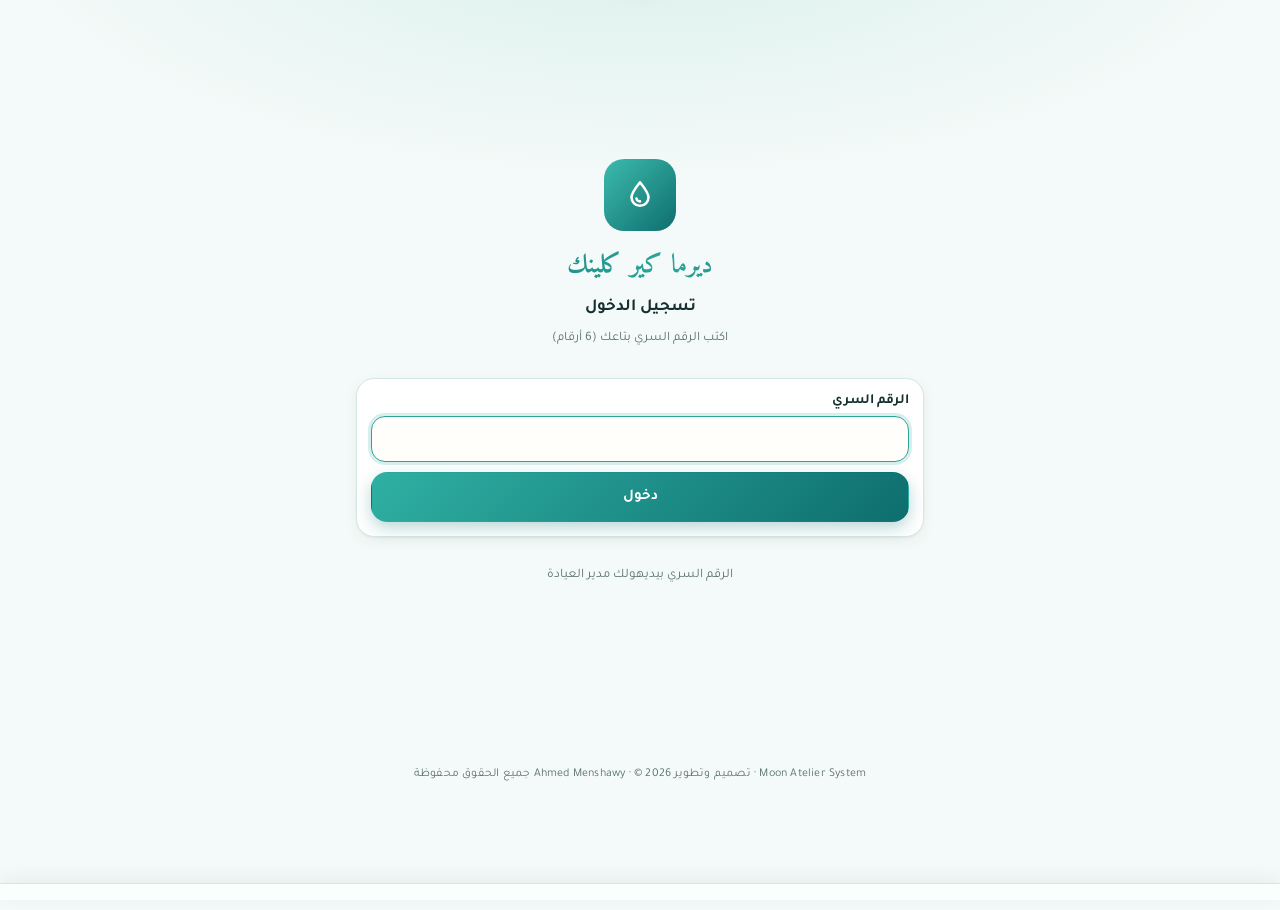
==== commit ced8651e: "Derma Care: login branding Co-Authored-By: Claude Opus 5.5 <noreply@anthropic.com> Claude-Session: h" ====
--- a/derma-care/index.html
+++ b/derma-care/index.html
@@ -13,7 +13,7 @@
 <meta name="apple-mobile-web-app-title" content="ديرما كير">
 <script>
 /* بيكلم السيستم على جوجل شيت مباشرة (من غير حسابات جوجل اللي على الموبايل) */
-var SHOP_API='https://script.google.com/macros/s/AKfycbxE55gDOL0qhQbCvAcjEr2Wasf-RFv_oAHsDE6OMebxvuN_YaRzjj2tC2YKLhHoif0N/exec';
+var SHOP_API='https://script.google.com/macros/s/AKfycbx5Uo5xliadL4yWm_vjXugvt8t2MamxVLEI-5Q9DB4IfyMTOmLukdepL1kX0fKGsY2I/exec';
 window.google={script:{get run(){var ok=null,bad=null,px;var o={withSuccessHandler:function(f){ok=f;return px},withFailureHandler:function(f){bad=f;return px}};
 px=new Proxy(o,{get:function(t,k){if(k in t)return t[k];return function(){var args=Array.prototype.slice.call(arguments);
 var tries=0;(function go(){fetch(SHOP_API,{method:'POST',credentials:'omit',redirect:'follow',headers:{'Content-Type':'text/plain;charset=utf-8'},body:JSON.stringify({fn:k,args:args})})
@@ -760,7 +760,7 @@
 function run(fn,args,ok,msg){busy(true,msg);args=args||[];if(fn!=='appLogin')args=[TOKEN].concat(args);var r=google.script.run.withSuccessHandler(function(res){busy(false);if(res&&res.dresses)D=res;else if(res&&res.data)D=res.data;if(res&&(res.dresses||res.data))cacheD();if(ok)ok(res)}).withFailureHandler(function(e){busy(false);var t=(e&&e.message||String(e)).replace(/^Exception: /,'').replace(/^Error: /,'');if(t.indexOf('AUTH')===0){logoutLocal();toast('سجّل دخول تاني');return}toast(t);if(!D&&TOKEN)setH($('app'),'<div class="alert">'+esc(t)+'</div><button class="btn pri" style="width:100%;margin-top:12px" onclick="load()">جرّب تاني</button>')});r[fn].apply(r,args)}
 function logoutLocal(){lsSet('derma_cache',null);AI={m:[],act:null};var af=$('aiFab');if(af)af.style.display='none';TOKEN=null;lsSet('derma_token',null);D=null;V={s:'home'};showLogin()}
 function doLogout(){var t=TOKEN;logoutLocal();if(t)google.script.run.appLogout(t)}
-function showLogin(){setTimeout(function(){var a=$('app');if(a&&!a.querySelector('.dev')){var p=document.createElement('p');p.className='dev';p.textContent=DEVTXT;a.appendChild(p)}},0);setH($('nav'),'');$('fab').style.display='none';setH($('app'),'<div style="min-height:80vh;display:flex;flex-direction:column;justify-content:center;gap:18px"><div style="text-align:center"><div class="logo" style="margin:0 auto 12px;width:72px;height:72px;border-radius:20px;background:linear-gradient(135deg,#D9B259,#0E6E6E);display:flex;align-items:center;justify-content:center">'+ic('moon',34,'#fff')+'</div><h1 class="gold" style="font-size:26px">Moon Wedding dress</h1><h2 style="margin-top:10px">تسجيل الدخول</h2><p class="sub">اكتب الرقم السري بتاعك (6 أرقام)</p></div><form class="card stack" onsubmit="doLogin(event)"><label class="f">الرقم السري<input id="pin" type="password" inputmode="numeric" autocomplete="current-password" maxlength="8" style="text-align:center;font-size:24px;letter-spacing:8px" required></label><button class="btn pri" type="submit">دخول</button></form><p class="sub" style="text-align:center">الرقم السري بيديهولك مدير العيادة</p></div>');setTimeout(function(){var p=$('pin');if(p)p.focus()},80)}
+function showLogin(){setTimeout(function(){var a=$('app');if(a&&!a.querySelector('.dev')){var p=document.createElement('p');p.className='dev';p.textContent=DEVTXT;a.appendChild(p)}},0);setH($('nav'),'');$('fab').style.display='none';setH($('app'),'<div style="min-height:80vh;display:flex;flex-direction:column;justify-content:center;gap:18px"><div style="text-align:center"><div class="logo" style="margin:0 auto 12px;width:72px;height:72px;border-radius:20px;background:linear-gradient(135deg,#3DBBAD,#0E6E6E);display:flex;align-items:center;justify-content:center">'+ic('moon',34,'#fff')+'</div><h1 class="gold" style="font-size:26px">ديرما كير كلينك</h1><h2 style="margin-top:10px">تسجيل الدخول</h2><p class="sub">اكتب الرقم السري بتاعك (6 أرقام)</p></div><form class="card stack" onsubmit="doLogin(event)"><label class="f">الرقم السري<input id="pin" type="password" inputmode="numeric" autocomplete="current-password" maxlength="8" style="text-align:center;font-size:24px;letter-spacing:8px" required></label><button class="btn pri" type="submit">دخول</button></form><p class="sub" style="text-align:center">الرقم السري بيديهولك مدير العيادة</p></div>');setTimeout(function(){var p=$('pin');if(p)p.focus()},80)}
 function doLogin(e){e.preventDefault();var p=$('pin').value.trim();run('appLogin',[p],function(r){TOKEN=r.token;lsSet('derma_token',TOKEN);load()},'جاري الدخول...')}
 function load(){if(TOKEN&&!D){var cd=readCacheD();if(cd){D=cd;if(!MONTH)MONTH=D.today.slice(0,7);draw();deepLink();refreshQuiet();try{window.top.postMessage('shop-ready','*')}catch(e){}return}}
  if(!TOKEN){showLogin();try{window.top.postMessage('shop-ready','*')}catch(e){}return}run('appData',[],function(){if(!MONTH)MONTH=D.today.slice(0,7);draw();deepLink();try{window.top.postMessage('shop-ready','*')}catch(e){}},'جاري التحميل...')}
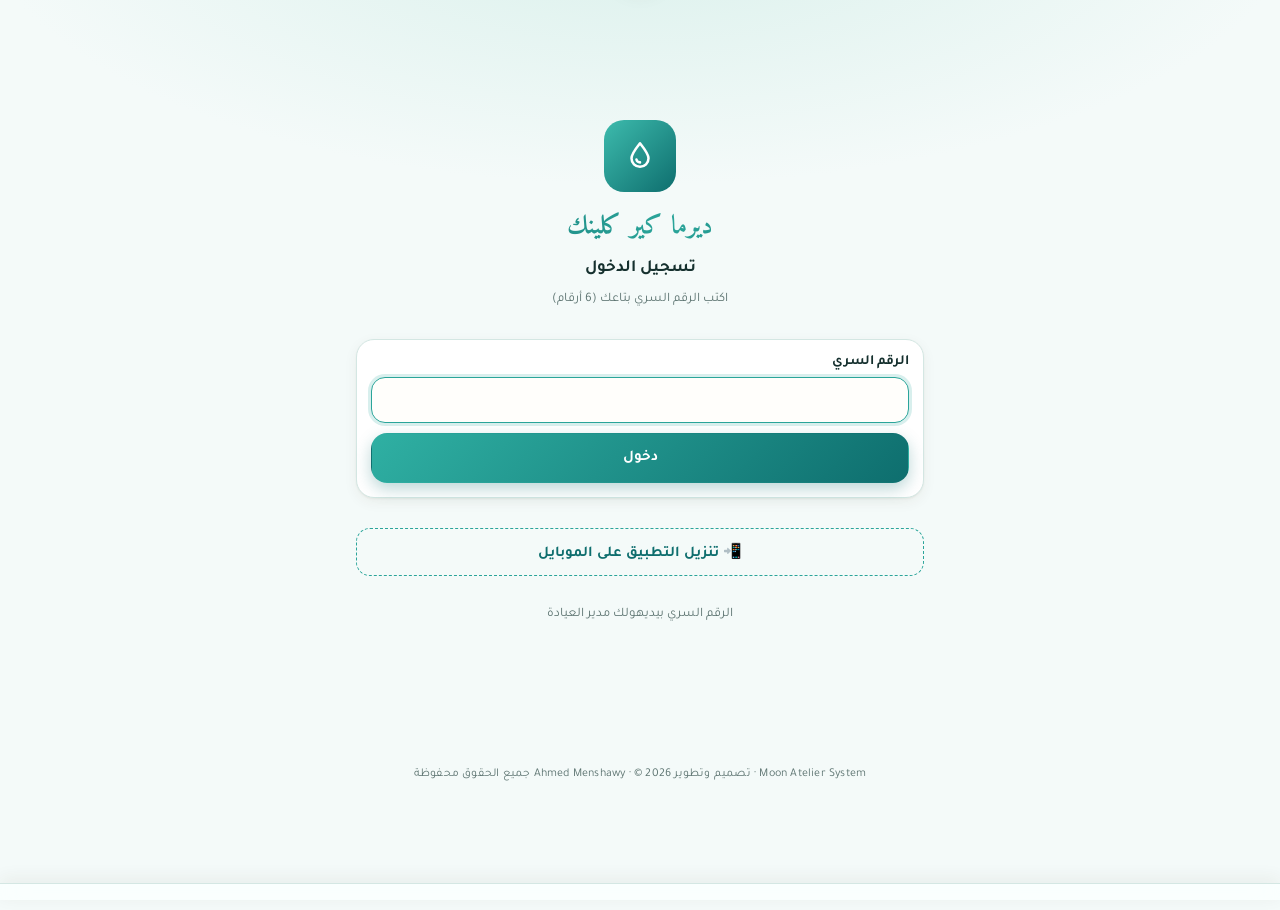
==== commit 88f5ad6a: "Derma Care: install button on login Co-Authored-By: Claude Opus 5.5 <noreply@anthropic.com> Claude-S" ====
--- a/derma-care/index.html
+++ b/derma-care/index.html
@@ -1458,9 +1458,12 @@
 
 <div id="inst" style="display:none;position:fixed;left:12px;right:12px;bottom:calc(84px + env(safe-area-inset-bottom));z-index:60;background:#15302E;color:#fff;border-radius:14px;padding:14px 16px;font-size:14px;line-height:1.7"><button aria-label="إغلاق" onclick="closeInst()" style="position:absolute;top:4px;left:6px;width:40px;height:40px;background:none;border:0;color:#fff;font-size:22px">×</button><span id="instTxt">نزّل التطبيق على موبايلك علشان يفتح بأيقونة زي أي تطبيق.</span><button id="instBtn" onclick="doInstall()" style="display:block;width:100%;margin-top:10px;background:linear-gradient(135deg,#1E9C8F,#0E6E6E);color:#fff;border:0;border-radius:10px;padding:12px;font-weight:700">تثبيت التطبيق</button></div>
 <script>
-var deferredI=null,standaloneI=window.matchMedia('(display-mode: standalone)').matches||navigator.standalone===true,closedI=lsGet('instClosed')==='1';
-function closeInst(){document.getElementById('inst').style.display='none';lsSet('instClosed','1')}
+var deferredI=null,standaloneI=window.matchMedia('(display-mode: standalone)').matches||navigator.standalone===true,closedI=lsGet('dermaInstClosed')==='1';
+function closeInst(){document.getElementById('inst').style.display='none';lsSet('dermaInstClosed','1')}
 window.addEventListener('beforeinstallprompt',function(e){e.preventDefault();deferredI=e;if(!standaloneI&&!closedI)document.getElementById('inst').style.display='block'});
+function instHelp(){var ios=/iphone|ipad|ipod/i.test(navigator.userAgent);document.getElementById('instTxt').textContent=standaloneI?'التطبيق متنزّل بالفعل ✓':ios?'على الآيفون: افتح الرابط من Safari ← دوس زرار المشاركة ⬆️ تحت ← «إضافة إلى الشاشة الرئيسية» Add to Home Screen ← إضافة.':'على أندرويد: افتح الرابط من Chrome ← دوس القائمة ⋮ فوق ← «تثبيت التطبيق» أو «إضافة إلى الشاشة الرئيسية».';document.getElementById('instBtn').style.display='none';document.getElementById('inst').style.display='block'}
+function wantInstall(){if(deferredI)return doInstall();instHelp()}
+setInterval(function(){var p=document.getElementById('pin');if(!p||standaloneI||document.getElementById('dlBtn'))return;var f=p.closest('form');if(!f)return;var b=document.createElement('button');b.type='button';b.id='dlBtn';b.textContent='📲 تنزيل التطبيق على الموبايل';b.setAttribute('style','display:block;width:100%;margin-top:12px;min-height:48px;border-radius:14px;border:1px dashed #2BA59A;background:transparent;color:#0E6E6E;font:inherit;font-weight:700;cursor:pointer');b.onclick=wantInstall;f.parentNode.insertBefore(b,f.nextSibling)},800);
 function doInstall(){if(!deferredI)return;deferredI.prompt();deferredI.userChoice.then(function(){deferredI=null;document.getElementById('inst').style.display='none'})}
 window.addEventListener('appinstalled',function(){document.getElementById('inst').style.display='none'});
 if(!standaloneI&&!closedI&&/iphone|ipad|ipod/i.test(navigator.userAgent)){setTimeout(function(){document.getElementById('instTxt').textContent='علشان تنزّل التطبيق على الآيفون: دوس زرار المشاركة ⬆️ تحت، وبعدين «إضافة إلى الشاشة الرئيسية» Add to Home Screen.';document.getElementById('instBtn').style.display='none';document.getElementById('inst').style.display='block'},4000)}
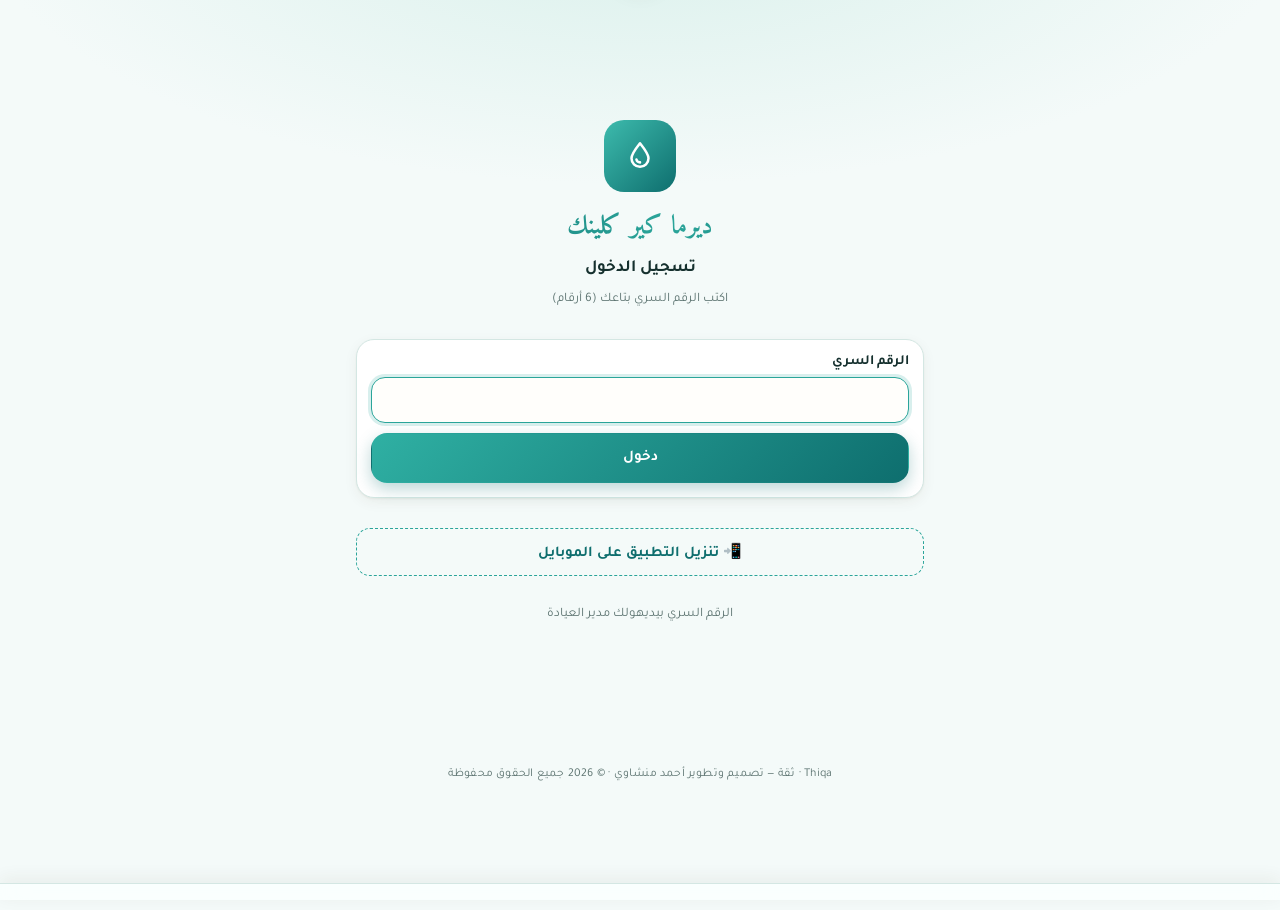
==== commit d227ad4d: "Thiqa: حقوق الملكية باسم ثقة وأحمد منشاوي Co-Authored-By: Claude Opus 5.5 <noreply@anthropic.com> Cl" ====
--- a/derma-care/index.html
+++ b/derma-care/index.html
@@ -736,7 +736,7 @@
  AIREC=r;var m=$('aiMic');if(m)m.classList.add('rec');try{r.start()}catch(e){AIREC=null;if(m)m.classList.remove('rec')}}
 
 /* ===================== الإصدار 10 ===================== */
-var DEVTXT='Moon Atelier System · تصميم وتطوير Ahmed Menshawy · © '+new Date().getFullYear()+' جميع الحقوق محفوظة';
+var DEVTXT='Thiqa · ثقة — تصميم وتطوير أحمد منشاوي · © '+new Date().getFullYear()+' جميع الحقوق محفوظة';
 function devCredit(){return '<p class="dev">'+esc(DEVTXT)+'</p>'}
 // فتح الخدمة على طول من الباركود (?d=DR-0001)
 function deepLink(){try{var u=new URL(location.href),c=u.searchParams.get('d');if(!c||!D)return;u.searchParams.delete('d');history.replaceState(null,'',u.pathname+(u.searchParams.toString()?'?'+u.searchParams:'')+u.hash);var v=c.trim().toUpperCase(),d=dressBy(v)||dressBy('DR-'+v.replace(/^DR-?/,'').padStart(4,'0'));if(d)go('dress',{c:d.code});else toast('الكود '+c+' مش متسجل')}catch(e){}}
